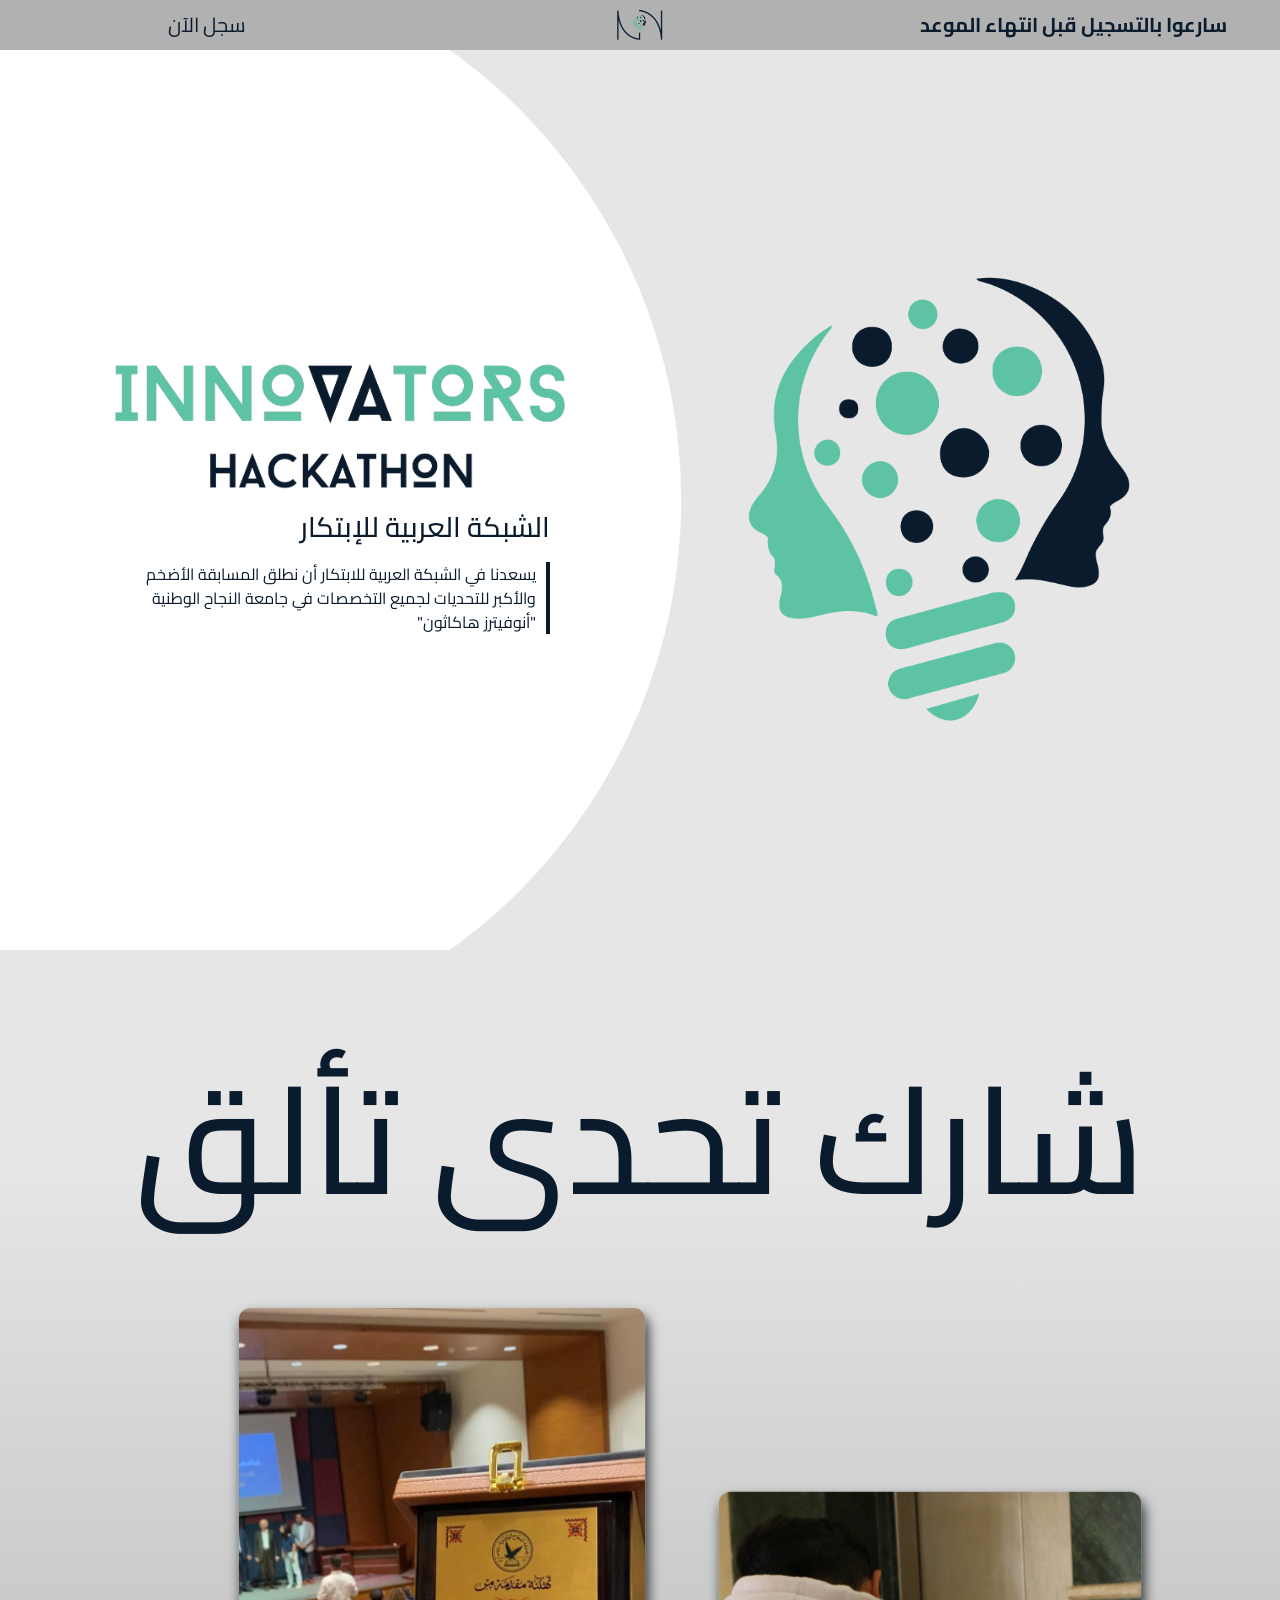
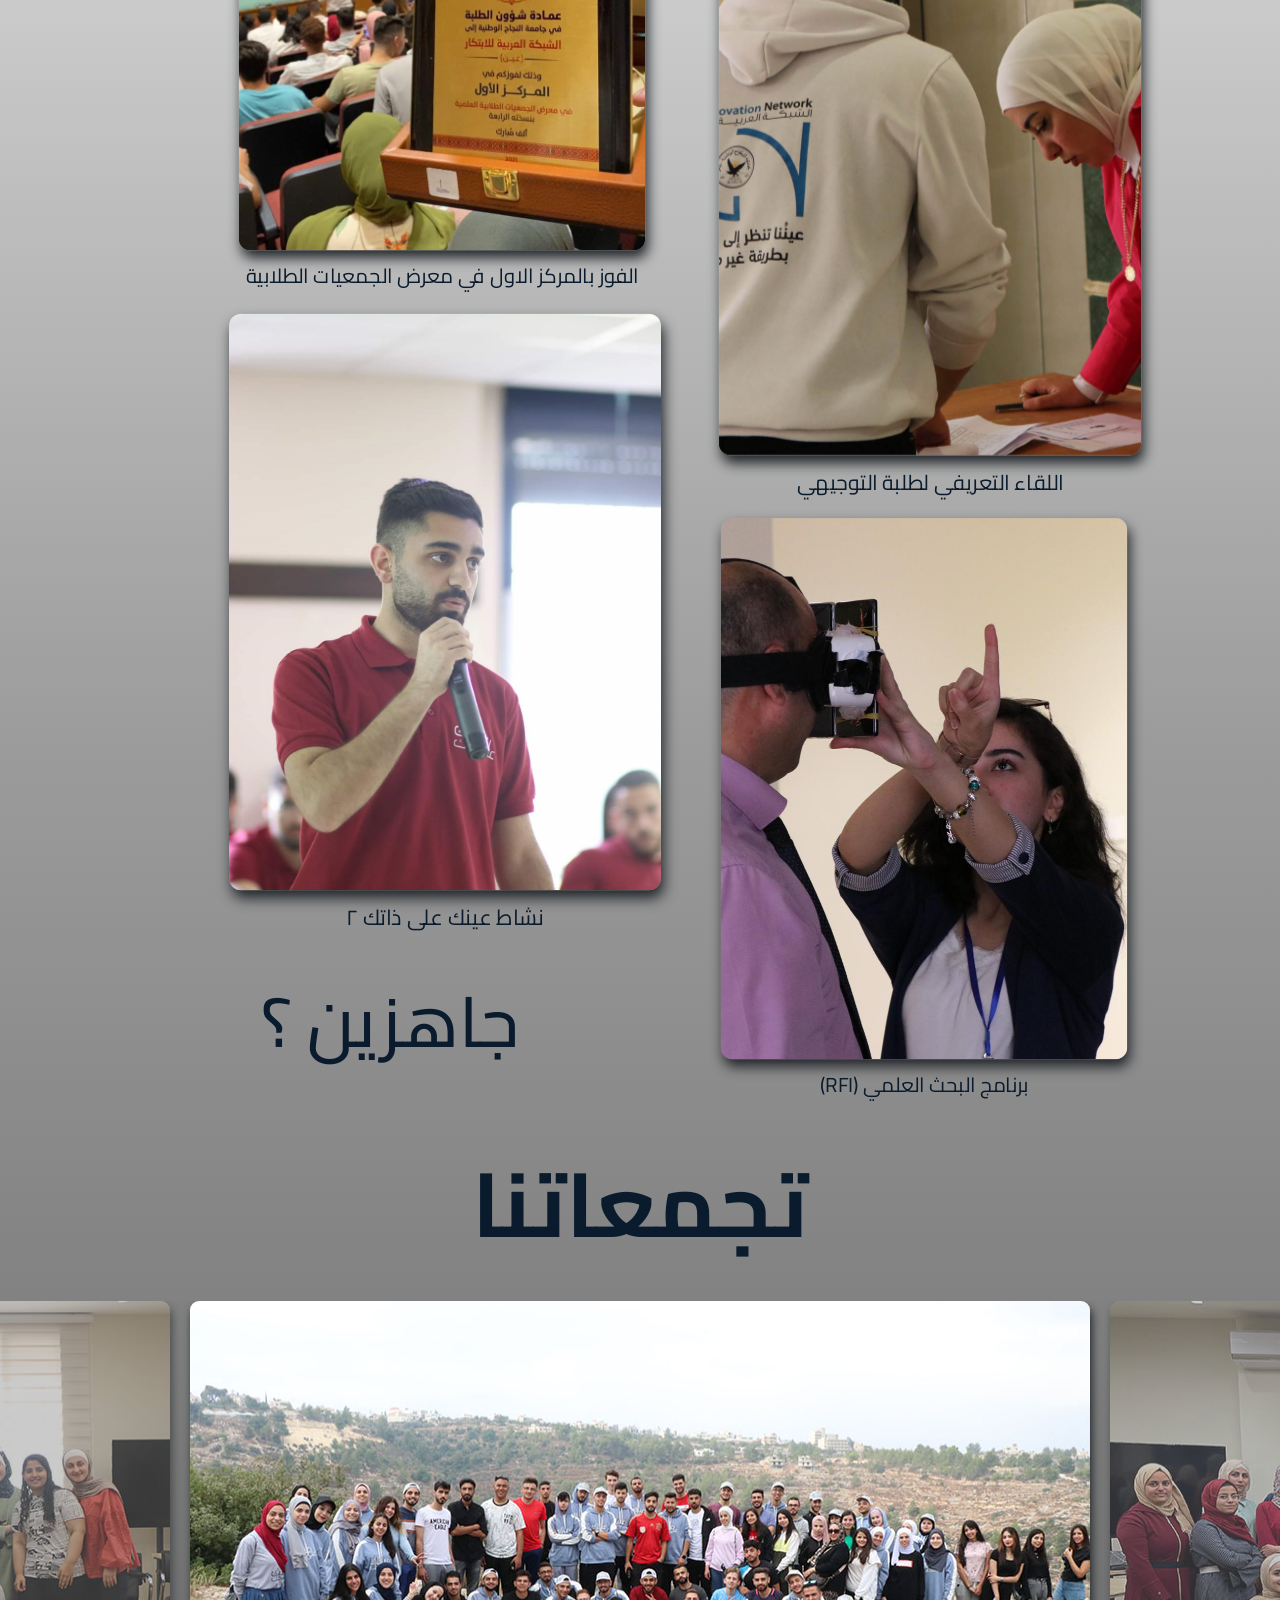
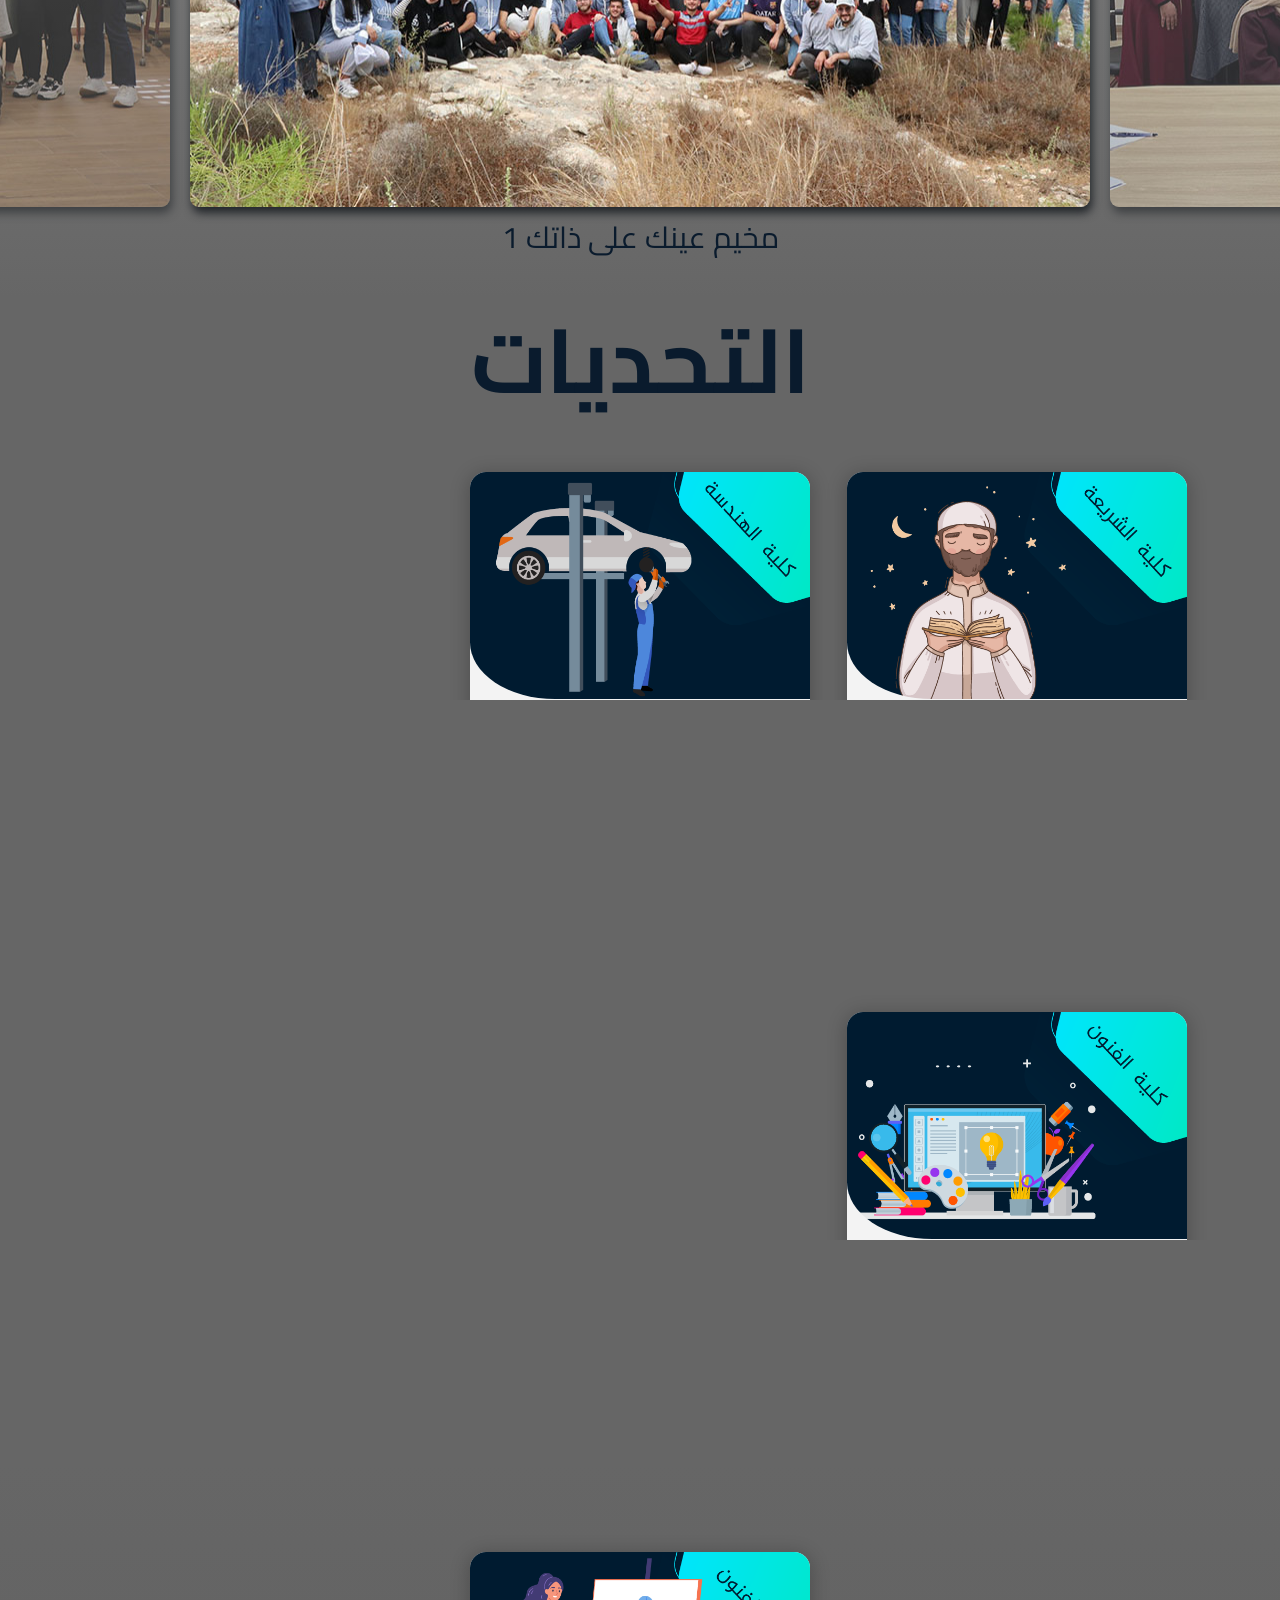
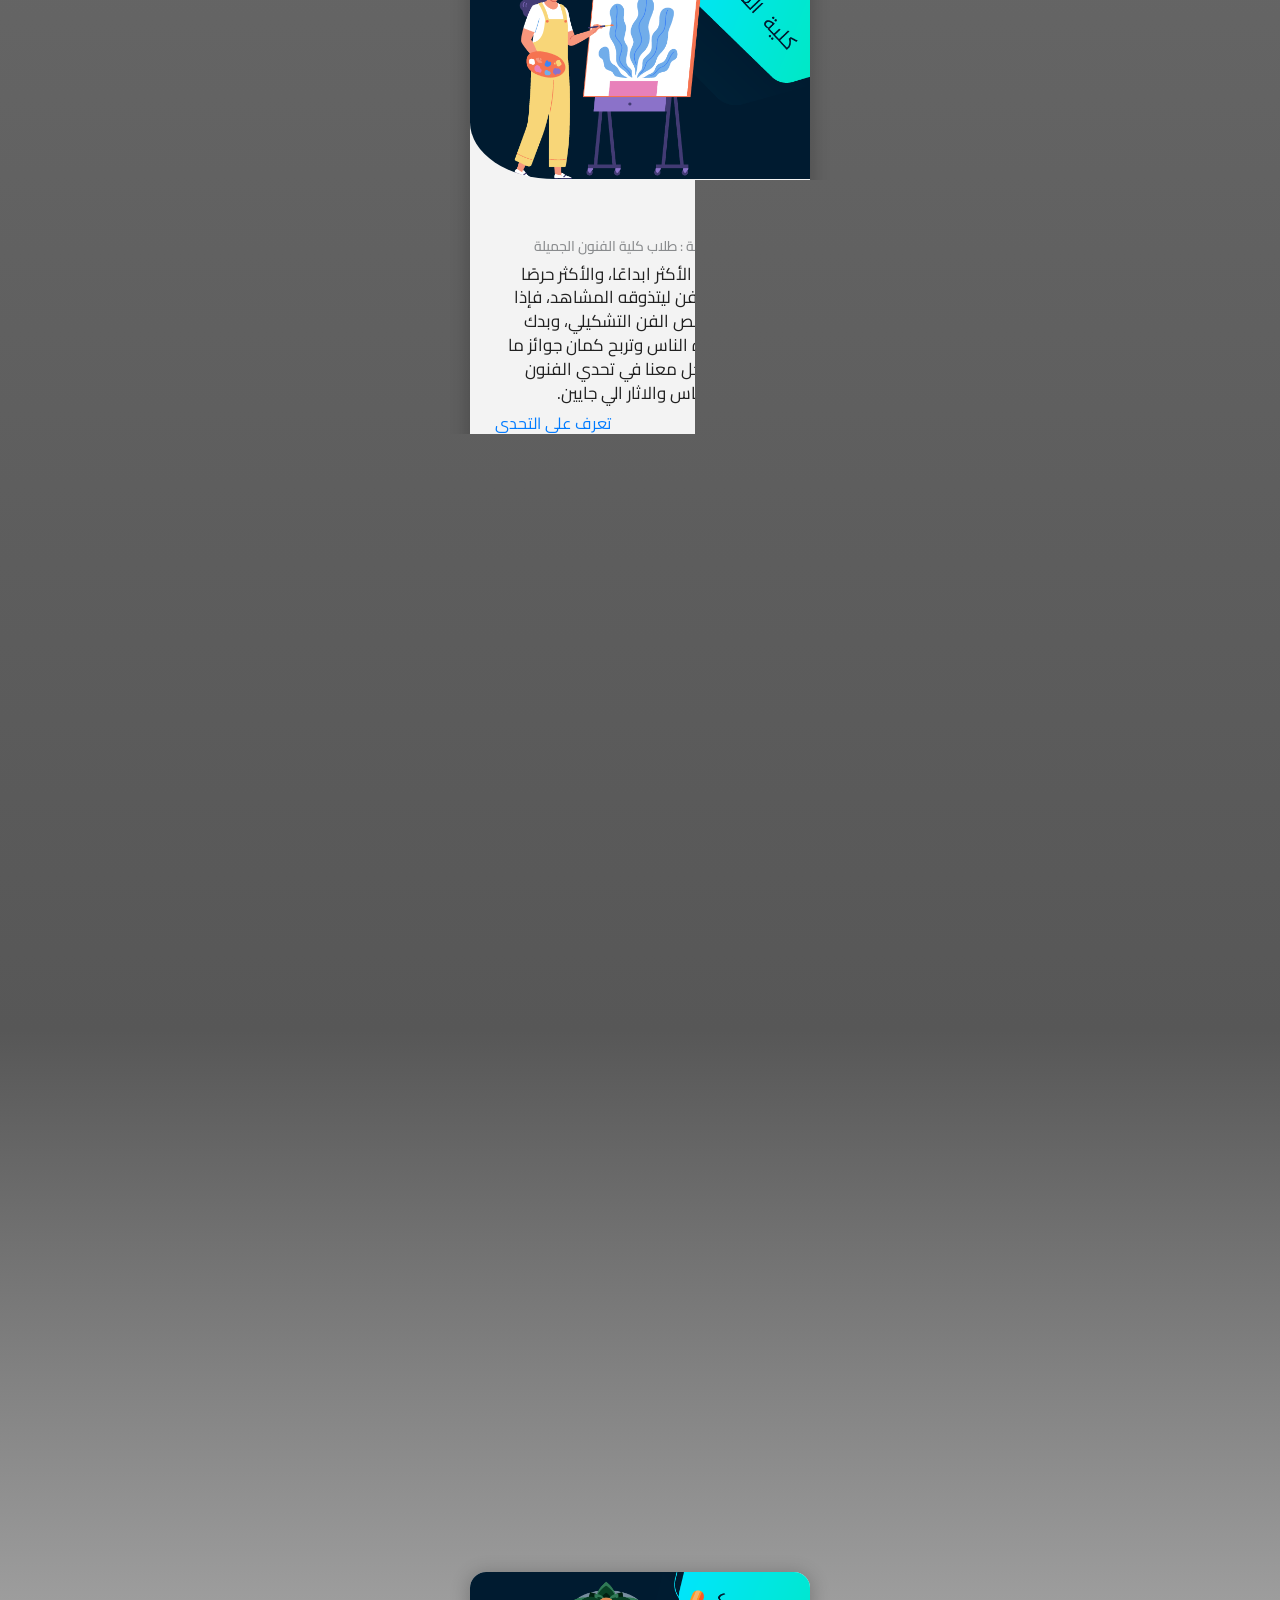
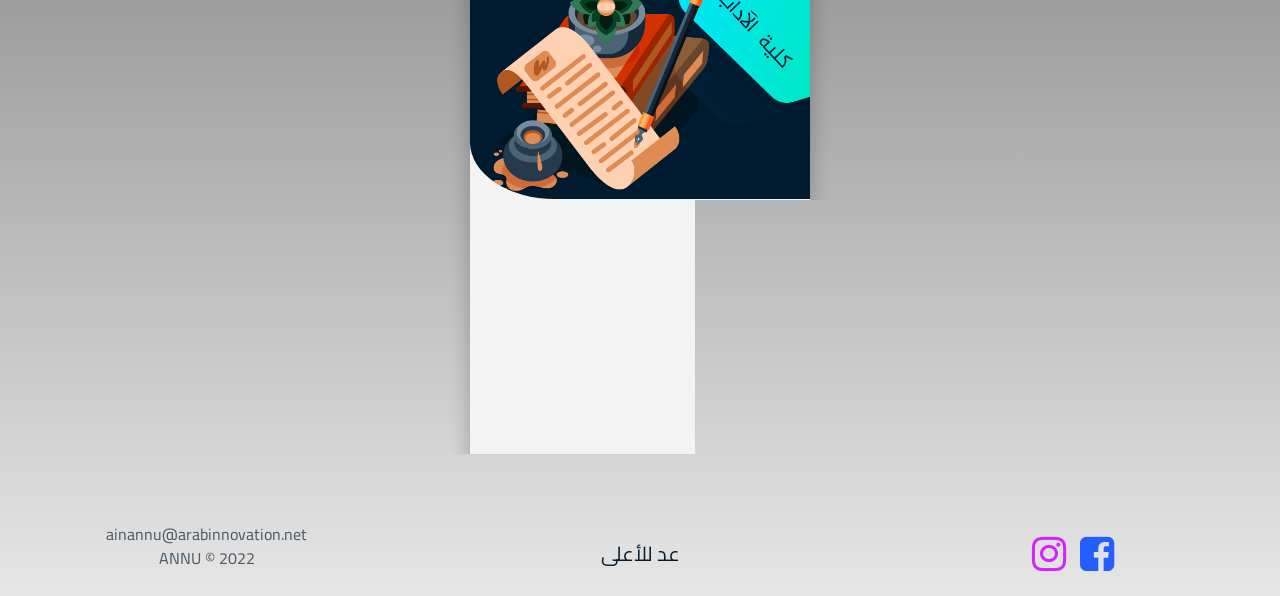
==== index.html @ 36ade1d0 "edit" ====
<!doctype html>
<html lang="en">

<head>
    <meta charset="utf-8">
    <meta name="viewport" content="width=device-width, initial-scale=1, shrink-to-fit=no">


    <link rel="icon" href="img/LOGOH.png">

    <title>Ain Innovators Hackathon</title>
    <link rel="shortcut icon" type="image/png" href="img/LOGOH.png" sizes="32x32">
    <link rel="icon" type="image/png" href="img/LOGOH.png" sizes="32x32">

    <!-- Bootstrap core CSS -->
    <link href="css/bootstrap.min.css" rel="stylesheet">
    <link href="css/bootstrap-rtl.css" rel="stylesheet">
    <link href="css/all.min.css" rel="stylesheet">
    <!-- Custom styles for this template -->
    <link href="album.css" rel="stylesheet">
    <link href="css/Animation.css" rel="stylesheet">
    <link href="css/Gallery.css" rel="stylesheet">
    <link href="css/Challenges.css" rel="stylesheet">
    <link href="css/logosection.css" rel="stylesheet">
    <link href="css/text.css" rel="stylesheet">
    <link rel="stylesheet" href="https://cdnjs.cloudflare.com/ajax/libs/font-awesome/4.7.0/css/font-awesome.min.css">
</head>


<body>




    <nav>

        <div class="register">
            <strong>سارعوا بالتسجيل
                قبل انتهاء الموعد<span id="demo"> </span></strong>
        </div>
        <div>
            <img src="img/AINLOGO.png" class="logo" alt="الشبكة العربية للابتكار"></img>
        </div>
        <div>
            <div href="" class="register" onclick="goDown()">سجل الآن</div>
        </div>


    </nav>

    <div class="body2">
        <div class="logoPannel">
            <div class="logo">
                <img class="logoImg Hcenter" src="img/LOGOH.png">
            </div>
            <div class="text Vcenter">
                <div>
                    <img class="text-center Hackathon" src="img/HName.png" alt="INNOVATORS HACKATHON"><img><br>
                    <div class="infoTextBox">
                        <h3 class="text-left" style="padding-bottom: 10px">الشبكة العربية للإبتكار</h3>

                        <p>يسعدنا في الشبكة العربية للابتكار أن نطلق المسابقة الأضخم والأكبر للتحديات لجميع التخصصات في
                            جامعة النجاح الوطنية "أنوفيترز هاكاثون"</p>
                    </div>
                </div>
            </div>
        </div>
    </div>

    <div class="text-center animationADD overFlow">
        <div class="getReadyBox">
            <h1 class="getReady">
                <span class="zeroOpacity">شارك </span>
                <span class="zeroOpacity">تحدى </span>
                <span class="zeroOpacity">تألق </span>
            </h1>
            <div class="mobileTextGrid">
                <div>
                    <div>
                        <h1 class="mobileTextSize rightWord">شارك</h1>
                    </div>
                    <div>
                        <h1 class="mobileTextSize leftWord">تحدى</h1>
                    </div>
                    <div>
                        <h1 class="mobileTextSize rightWord">تألق</h1>
                    </div>
                </div>
            </div>
        </div>
        <div class="imageShowContainer">
            <div class="imageShow">
                <div id="lastClone" class="imageBox">
                    <img src="img/New4.jpeg" class="slideImage">
                    <p class="underText">برنامج البحث العلمي (RFI)</p>
                </div>
                <div class="image1 imageBox">
                    <img src="img/New1.jpeg" class="slideImage">
                    <p class="underText">الفوز بالمركز الاول في معرض الجمعيات الطلابية </p>
                </div>
                <div class="image2 imageBox">
                    <img src="img/New2.JPG" class="slideImage">
                    <p class="underText">اللقاء التعريفي لطلبة التوجيهي</p>
                </div>
                <div class="image3 imageBox">
                    <img src="img/New3.jpeg" class="slideImage">
                    <p class="underText">نشاط عينك على ذاتك ٢</p>
                </div>
                <div class="image4 imageBox">
                    <img src="img/New4.jpeg" class="slideImage">
                    <p class="underText">برنامج البحث العلمي (RFI)</p>
                </div>
                <div id="firstClone" class="imageBox">
                    <img src="img/New1.jpeg" class="slideImage">
                    <p class="underText">الفوز بالمركز الاول في معرض الجمعيات الطلابية </p>
                </div>
                <div id="secondClone" class="imageBox">
                    <img src="img/New2.JPG" class="slideImage">
                    <p class="underText">اللقاء التعريفي لطلبة التوجيهي</p>
                </div>
            </div>
        </div>

        <div class="ready">
            <h2 class="readyARText">جاهزين ؟</h2>
        </div>
    </div>

    <div id="gathering" class="headerBox">
        <h2 class="headerText"><strong>تجمعاتنا</strong></h2>
    </div>

    <div class="overFlow" style="margin-bottom: 30px;">
        <div class="GalleryContainer">
            <div class="Gallery">
                <div id="GlastClone" class="GalleryBox">
                    <img src="img/Gallery/4.jpg" class="GslideImage">
                    <p class="GunderText">تعريف طلبة التوجيهي على التخصصات الهندسية/p>
                </div>
                <div class="Gimage1 GalleryBox">
                    <img src="img/Gallery/1.JPG" class="GslideImage">
                    <p class="GunderText">مخيم عينك على ذاتك 1 </p>
                </div>
                <div class="Gimage2 GalleryBox">
                    <img src="img/Gallery/2.jpg" class="GslideImage">
                    <p class="GunderText">من إحدى لقاءات برنامج عينك على ذاتك 2</p>
                </div>
                <div class="Gimage3 GalleryBox">
                    <img src="img/Gallery/3.jpg" class="GslideImage">
                    <p class="GunderText">إحياء يوم الأرض في الجلمة</p>
                </div>
                <div class="Gimage4 GalleryBox">
                    <img src="img/Gallery/4.jpg" class="GslideImage">
                    <p class="GunderText">تعريف طلبة التوجيهي على التخصصات الهندسية</p>
                </div>
                <div id="GfirstClone" class="GalleryBox">
                    <img src="img/Gallery/1.JPG" class="GslideImage">
                    <p class="GunderText">مخيم عينك على ذاتك 1 </p>
                </div>
                <div id="GsecondClone" class="GalleryBox">
                    <img src="img/Gallery/2.jpg" class="GslideImage">
                    <!-- <p class="GunderText">من احدى لقاءات برنامج عينك على ذاتك 2</p> -->
                </div>
            </div>
        </div>
    </div>

    <div id="challenges" class="headerBox">
        <h2 class="headerText"><strong>التحديات</strong></h2>
    </div>

    <div>
        <div class="">
            <div class="row text-align" style="text-align: center;">
                <!-- <h1 style="text-align: center; width:100%; padding-bottom: 15px ;">التحديات
                </h1> -->
            </div>

            <div class="myContainer">

                <!-- 1 challenge -->

                <div class="myCard">

                    <div class="cardInner">
                        <div class="cardFace cardFace--front">
                            <div>
                                <h2>...Coming Soon <br> قريبا...</h2>
                                <div id="challenge1Timer" class="countDownTimer"></div>
                            </div>
                        </div>
                        <div class="cardFace cardFace--back">
                            <div class="cardContent">
                                <div class="cardHeader">
                                    <img src="img/Challenges/religious.png" alt="" class="innerImage" />
                                    <!-- <h3></h3> -->
                                </div>
                                <div class="cardBody">
                                    <h3>السبيل إلى مكة</h3>
                                    <h5 class="targetedPeople">الفئة المستهدفة : طلبة كلية الشريعة.</h5>
                                    <p class="intro">التحدي عبارة عن قراءة كتاب معين نحدده ثم نقوم بمناقشته لكل طالب
                                        والفائز هو الذي يناقشه بالطريقة الامثل دون اخطاء في الشرح والاجوبة.</p>
                                    <!-- <button></button> -->
                                    <div class="reg">
                                        <a href="https://forms.gle/dv6aGKU6DihZzpWp7"> سجل الان</a>
                                        <a href="https://fb.watch/gvqRwclffo/" style="float: left;">تعرف على التحدي</a>
                                    </div>
                                </div>
                            </div>
                        </div>
                    </div>

                </div>

                <!-- 2 challenge -->

                <div class="myCard">
                    <div class="cardInner">
                        <div class="cardFace cardFace--front">
                            <div>
                                <h2>...Coming Soon <br> قريبا...</h2>
                                <div id="challenge2Timer" class="countDownTimer"></div>
                            </div>
                        </div>
                        <div class="cardFace cardFace--back">
                            <div class="cardContent">
                                <div class="cardHeader">
                                    <img src="img/Challenges/mechatronics.png" alt="" class="innerImage" />
                                    <!-- <h3></h3> -->
                                </div>
                                <div class="cardBody">
                                    <h3>T6H</h3>
                                    <h5 class="targetedPeople">الفئة المستهدفة : طلبة هندسة المكانيك،
                                        الميكاترونكس والكهرباء.</h5>
                                    <p class="intro">تتنافس الفرق المشاركة لحل اللغز المتكون من متاهة ( معدة مسبقا) من
                                        خلال تصميم روبوت قادر على حل اللغز ، الفريق الاسرع في حل اللغز هو الفائز طبعا.
                                    </p>
                                    <!-- <button></button> -->
                                    <div class="reg">
                                        <a
                                            href="https://docs.google.com/forms/u/1/d/e/1FAIpQLSey_koVsJCD0FwUJTTLyzdUg0djql9o4hag6l-vp--H-biYuA/viewform?vc=0&c=0&w=1&flr=0&usp=mail_form_link ">سجل
                                            الان</a>
                                        <a href="https://fb.watch/gvqYM7DgLQ/" style="float: left;">تعرف على التحدي</a>
                                    </div>
                                </div>
                            </div>
                        </div>
                    </div>
                </div>

                <!-- 3 challenge -->

                <div class="myCard">

                    <div class="cardInner">
                        <div class="cardFace cardFace--front">
                            <div>
                                <h2>...Coming Soon <br> قريبا...</h2>
                                <div id="challenge3Timer" class="countDownTimer"></div>
                            </div>
                        </div>
                        <div class="cardFace cardFace--back">
                            <div class="cardContent">
                                <div class="cardHeader">
                                    <img src="img/Challenges/Medicine.png" alt="" class="innerImage" />
                                </div>
                                <div class="cardBody">
                                    <h3>Escape the Medicine</h3>
                                    <h5 class="targetedPeople">الفئة المستهدفة : طلبة المجمع الطبي.</h5>
                                    <p class="intro">التخصصات الطبية مش بس دراسة، هي بالاساس تحدي فلهاد السبب اذا بتحب
                                        التحديات وشاطر بال Pubmed بننتظرك في Innovators Hackathon، الي راح يشمل كل
                                        تخصصات
                                        المجمع الطبي.
                                    </p>
                                    <div class="reg">
                                        <a href="https://forms.gle/zVFBg5Le5EppXvsA8"> سجل الان</a>
                                        <a href="https://fb.watch/gvIwwX5vZV/" style="float: left;">تعرف على التحدي</a>
                                    </div>
                                </div>
                            </div>
                        </div>
                    </div>

                </div>

                <!-- 4 challenge -->

                <div class="myCard">

                    <div class="cardInner">
                        <div class="cardFace cardFace--front">
                            <div>
                                <h2>...Coming Soon <br> قريبا...</h2>
                                <div id="challenge4Timer" class="countDownTimer"></div>
                            </div>
                        </div>
                        <div class="cardFace cardFace--back">
                            <div class="cardContent">
                                <div class="cardHeader">
                                    <img src="img/Challenges/Graphic.png" alt="" class="innerImage" />
                                </div>
                                <div class="cardBody">
                                    <h3>Br&me</h3>
                                    <h5 class="targetedPeople">الفئة المستهدفة : طلبة الجرافيك ديزاين.</h5>
                                    <p class="intro">انت طالب چرافيك ديزاين وحابب تتحدى حالك؟
                                        شاركنا في تحدي Br&me, لتختبر قدراتك في جو مليان طاقة وحماس لمدة ١٨ ساعة.
                                        منستناكم تكونوا موجودين وتفوزوا بالجوائز.</p>
                                    <div class="reg">
                                        <a href="https://forms.gle/HDPCpx3pgQoqwHWs8"> سجل الان</a>
                                        <a href="https://fb.watch/gx6p_XJsru/" style="float: left;">تعرف على التحدي</a>
                                    </div>
                                </div>
                            </div>
                        </div>
                    </div>

                </div>

                <!-- 5 challenge -->

                <div class="myCard">

                    <div class="cardInner">
                        <div class="cardFace cardFace--front">
                            <div>
                                <h2>...Coming Soon <br> قريبا...</h2>
                                <div id="challenge5Timer" class="countDownTimer"></div>
                            </div>
                        </div>
                        <div class="cardFace cardFace--back">
                            <div class="cardContent">
                                <div class="cardHeader">
                                    <img src="img/Challenges/optic.png" alt="" class="innerImage" />
                                </div>
                                <div class="cardBody">
                                    <h3>Now you see me</h3>
                                    <h5 class="targetedPeople">الفئة المستهدفة : طلاب كلية البصريات.</h5>
                                    <p class="intro">الاشي المميز بتحدي البصريات انو هو عبارة عن تحدي واقعي لناس حوالينا
                                        بعانوا يومياً بحياتهم و اغلبنا مش منتبه عليهم، تعالو و تنافسوا لتكونوا جزء
                                        بتغيير حياة هدول الناس و اكيد حتكسبو جوائز قيمة.</p>
                                    <div class="reg">
                                        <a href="https://forms.gle/zRqJETXJsPj9W96U6"> سجل الان</a>
                                        <a href="https://fb.watch/gynrFkye6C/" style="float: left;">تعرف على التحدي</a>
                                    </div>
                                </div>
                            </div>
                        </div>
                    </div>

                </div>

                <!-- 6 challenge -->

                <div class="myCard">

                    <div class="cardInner">
                        <div class="cardFace cardFace--front">
                            <div>
                                <h2>...Coming Soon <br> قريبا...</h2>
                                <div id="challenge6Timer" class="countDownTimer"></div>
                            </div>
                        </div>
                        <div class="cardFace cardFace--back">
                            <div class="cardContent">
                                <div class="cardHeader">
                                    <img src="img/Challenges/Relations.png" alt="" class="innerImage" />
                                </div>
                                <div class="cardBody">
                                    <h3>Already creative - RFI2</h3>
                                    <h5 class="targetedPeople" style="font-size: 14px;">الفئة المستهدفة : طلاب تخصص
                                        العلاقات العامة.</h5>
                                    <p class="" style="font-size: 15px;">بس ٣ أدوات(بالقلم، بالورق، وبالعقل) بتقدر تكون
                                        مستشار، ما في اشي مستحيل! تحدينا Already Creative للعلاقات العامة صار وقت توصل
                                        لأعظم الأفكار ونحولك اياها لنتائج، رح نتبنى فكرتك ببرنامج RFI2 اللي رح تطبقه
                                        جمعية عين قريبًا، والعديد من الجوائز الأخرى، سجلوا معنا لتربحوا.</p>
                                    <div class="reg">
                                        <a href="https://forms.gle/CxQgMs6DjWwJjivA8"> سجل الان</a>
                                        <a href="https://fb.watch/gAT_9yEf6H/" style="float: left;">تعرف على التحدي</a>
                                    </div>
                                </div>
                            </div>
                        </div>
                    </div>

                </div>

                <!-- 7 challenge -->

                <div class="myCard">

                    <div class="cardInner">
                        <div class="cardFace cardFace--front">
                            <div>
                                <h2>...Coming Soon <br> قريبا...</h2>
                                <div id="challenge7Timer" class="countDownTimer"></div>
                            </div>
                        </div>
                        <div class="cardFace cardFace--back">
                            <div class="cardContent">
                                <div class="cardHeader">
                                    <img src="img/Challenges/industrial.png" alt="" class="innerImage" />
                                </div>
                                <div class="cardBody">
                                    <h3>Future predictors</h3>
                                    <h5 class="targetedPeople">الفئة المستهدفة : طلاب الهندسة الصناعية.</h5>
                                    <p class="intro">إذا أنت فلتة زمانك ومخك نظيف وكريتڤ، وعندك مهارات في البحث،
                                        والتعامل مع الايكسل لعبتك، تحدي الهندسة الصناعية معمول الك، ما عليك عير تسجل
                                        معنا وتكون بطل الميدان.</p>
                                    <div class="reg">
                                        <a href="https://forms.gle/76psMveXUNsEhfMo8"> سجل الان</a>
                                        <a href="https://fb.watch/gAZT5R78ET/" style="float: left;">تعرف على التحدي</a>
                                    </div>
                                </div>
                            </div>
                        </div>
                    </div>

                </div>

                <!-- 8 challenge -->

                <div class="myCard">

                    <div class="cardInner">
                        <div class="cardFace cardFace--front">
                            <div>
                                <h2>...Coming Soon <br> قريبا...</h2>
                                <div id="challenge8Timer" class="countDownTimer"></div>
                            </div>
                        </div>
                        <div class="cardFace cardFace--back">
                            <div class="cardContent">
                                <div class="cardHeader">
                                    <img src="img/Challenges/drawing.png" alt="" class="innerImage" />
                                </div>
                                <div class="cardBody">
                                    <h3>Just Art</h3>
                                    <h5 class="targetedPeople">الفئة المستهدفة : طلاب كلية الفنون الجميلة</h5>
                                    <p class="intro">لأنكم الطلاب الأكثر ابداعًا، والأكثر حرصًا على إيصال الفن ليتذوقه
                                        المشاهد، فإذا كنت من تخصص الفن التشكيلي، وبدك فنك يشوفوه الناس وتربح كمان جوائز
                                        ما عليك غير تسجل معنا في تحدي الفنون وتستعد للحماس والاثار الي جايين.</p>
                                    <div class="reg">
                                        <a href="https://forms.gle/vQrvMisGPK7e5i319"> سجل الان</a>
                                        <a href="https://fb.watch/gCnjmqqW-G/" style="float: left;">تعرف على التحدي</a>
                                    </div>
                                </div>
                            </div>
                        </div>
                    </div>

                </div>

                <!-- 9 challenge -->

                <div class="myCard">

                    <div class="cardInner">
                        <div class="cardFace cardFace--front">
                            <div>
                                <h2>...Coming Soon <br> قريبا...</h2>
                                <div id="challenge9Timer" class="countDownTimer"></div>
                            </div>
                        </div>
                        <div class="cardFace cardFace--back">
                            <div class="cardContent">
                                <div class="cardHeader">
                                    <img src="img/Challenges/Media.png" alt="" class="innerImage" />
                                </div>
                                <div class="cardBody">
                                    <h3>شيرين ابو عاقلة</h3>
                                    <h5 class="targetedPeople">الفئة المستهدفة : طلاب الإذاعة والتلفزيون والصحافة(سنة
                                        ثانية وما فوق)</h5>
                                    <p class="intro" style="font-size: 15px;">إذا كان قلمك حرّ وعمره ما كتب إلا عشان
                                        ينقل الحقيقة وكلمتك لازم تكون مسموعة، وصورتك مألوفة وقريبة من القلب، معناته إنت
                                        الشخص المناسب لتكون معنا في تحدي شيرين أبو عاقلة، سجل الأن وجهز حالك
                                        لتكون بطل الميدان.</p>
                                    <div class="reg">
                                        <a href="https://forms.gle/tHJpeTQU4z5wQqLU9"> سجل الان</a>
                                        <a href="https://fb.watch/gDHm8girBX/" style="float: left;">تعرف على التحدي</a>
                                    </div>
                                </div>
                            </div>
                        </div>
                    </div>

                </div>

                <!-- 10 challenge -->

                <div class="myCard">

                    <div class="cardInner">
                        <div class="cardFace cardFace--front">
                            <div>
                                <h2>...Coming Soon <br> قريبا...</h2>
                                <div id="challenge10Timer" class="countDownTimer"></div>
                            </div>
                        </div>
                        <div class="cardFace cardFace--back">
                            <div class="cardContent">
                                <div class="cardHeader">
                                    <img src="img/Challenges/Poetry.png" alt="" class="innerImage" />
                                </div>
                                <div class="cardBody">
                                    <h3>صهيل القوافي</h3>
                                    <h5 class="targetedPeople">الفئة المستهدفة : الطلاب الشعراء من كل الكليات.
                                    </h5>
                                    <p class="intro">إذا أنت شخص تجرّع الشعر وبحوره منذ نعومة أظافره، وتكتب شعرًا
                                        عموديًّا يجعل من حولك يعجزوا عن التصديق، حتى أنهم صاروا ينادوك بمتنبي زمانك؟
                                        إذًا تحدي الشعر لك وبين يديك، سجل الآن ولا تفوت هذه الفرصة.</p>
                                    <div class="reg">
                                        <a href="https://forms.gle/QmPyd22RpLhv353L6"> سجل الان</a>
                                        <!-- <a href="" style="float: left;">تعرف على التحدي</a> -->
                                    </div>
                                </div>
                            </div>
                        </div>
                    </div>

                </div>

                <!-- 11 challenge -->

                <div class="myCard">

                    <div class="cardInner">
                        <div class="cardFace cardFace--front">
                            <div>
                                <h2>...Coming Soon <br> قريبا...</h2>
                                <div id="challenge11Timer" class="countDownTimer"></div>
                            </div>
                        </div>
                        <div class="cardFace cardFace--back">
                            <div class="cardContent">
                                <div class="cardHeader">
                                    <img src="img/Challenges/Poetry.png" alt="" class="innerImage" />
                                </div>
                                <div class="cardBody">
                                    <h3></h3>
                                    <h5 class="targetedPeople"></h5>
                                    <p class="intro"></p>
                                    <a href=""> سجل الان</a>
                                </div>
                            </div>
                        </div>
                    </div>

                </div>

                <!-- 12 challenge -->

                <div class="myCard">

                    <div class="cardInner">
                        <div class="cardFace cardFace--front">
                            <div>
                                <h2>...Coming Soon <br> قريبا...</h2>
                                <div id="challenge12Timer" class="countDownTimer"></div>
                            </div>
                        </div>
                        <div class="cardFace cardFace--back">
                            <div class="cardContent">
                                <div class="cardHeader">
                                    <img src="img/Challenges/Poetry.png" alt="" class="innerImage" />
                                </div>
                                <div class="cardBody">
                                    <h3></h3>
                                    <h5 class="targetedPeople"></h5>
                                    <p class="intro"></p>
                                    <a href=""> سجل الان</a>
                                </div>
                            </div>
                        </div>
                    </div>

                </div>

                <!-- 13 challenge -->

                <div class="myCard">

                    <div class="cardInner">
                        <div class="cardFace cardFace--front">
                            <div>
                                <h2>...Coming Soon <br> قريبا...</h2>
                                <div id="challenge13Timer" class="countDownTimer"></div>
                            </div>
                        </div>
                        <div class="cardFace cardFace--back">
                            <div class="cardContent">
                                <div class="cardHeader">
                                    <img src="img/Challenges/Poetry.png" alt="" class="innerImage" />
                                </div>
                                <div class="cardBody">
                                    <h3></h3>
                                    <h5 class="targetedPeople"></h5>
                                    <p class="intro"></p>
                                    <a href=""> سجل الان</a>
                                </div>
                            </div>
                        </div>
                    </div>

                </div>

                <!-- 14 challenge -->

                <div class="myCard">
                    <div class="cardInner">
                        <div class="cardFace cardFace--front">
                            <div>
                                <h2>...Coming Soon <br> قريبا...</h2>
                                <div id="challenge14Timer" class="countDownTimer"></div>
                            </div>
                        </div>
                        <div class="cardFace cardFace--back">
                            <div class="cardContent">
                                <div class="cardHeader">
                                    <img src="img/Challenges/Computer.jpg" alt="" class="innerImage" />
                                </div>
                                <div class="cardBody">
                                    <h3>Jaddin</h3>
                                    <h5 class="targetedPeople">الفئة المستهدفة : طلاب تخصص هندسة الحاسوب.</h5>
                                    <p class="intro" style="font-size: 16px;">مش اشي جديد انه قسم هندسة الحاسوب دائماً
                                        مميز … فـتحدينا أكيد هيكون هيك ، اذا عندك اساسيات البرمجة ، قادر على الكتابة بـ
                                        لغة الجافا وغير هيك عندك المقدرة على التعلّم والتطبيق الفوري، استخدم قدراتك
                                        واربح تحدينا لانك وصلت للتحدي الصح!</p>
                                    <div class="reg">
                                        <a href="https://forms.gle/EApUHDNTVJRVWiRJ7"> سجل الان</a>
                                        <!-- <a href="https://fb.watch/gx6p_XJsru/" style="float: left;">تعرف على التحدي</a> -->
                                    </div>
                                </div>
                            </div>
                        </div>
                    </div>
                </div>

                <!-- 15 challenge -->

                <div class="myCard">

                    <div class="cardInner">
                        <div class="cardFace cardFace--front">
                            <div>
                                <h2>...Coming Soon <br> قريبا...</h2>
                                <div id="challenge15Timer" class="countDownTimer"></div>
                            </div>
                        </div>
                        <div class="cardFace cardFace--back">
                            <div class="cardContent">
                                <div class="cardHeader">
                                    <img src="img/Challenges/Translation.jpg" alt="" class="innerImage" />
                                </div>
                                <div class="cardBody">
                                    <h3>Logophiles</h3>
                                    <h5 class="targetedPeople"></h5>
                                    <p class="intro">يستهدف تحدي طلاب قسم اللغة الإنجليرية وآدابهاممكن يمتلكون معرفة
                                        وإتقان مهارات الترجمة، بحيث يشترط أن يكون الطالب المشارك قد أنهى سنته الدراسية
                                        الثانية في قسم اللغة الإنجليزية.</p>
                                    <a href=""> سجل الان</a>
                                </div>
                            </div>
                        </div>
                    </div>

                </div>

                <!-- 16 challenge -->

                <div class="myCard lastChallenge">

                    <div class="cardInner">
                        <div class="cardFace cardFace--front">
                            <div>
                                <h2>...Coming Soon <br> قريبا...</h2>
                                <div id="challenge16Timer" class="countDownTimer"></div>
                            </div>
                        </div>
                        <div class="cardFace cardFace--back">
                            <div class="cardContent">
                                <div class="cardHeader">
                                    <img src="img/Challenges/Poetry.png" alt="" class="innerImage" />
                                </div>
                                <div class="cardBody">
                                    <h3></h3>
                                    <h5 class="targetedPeople"></h5>
                                    <p class="intro"></p>
                                    <a href=""> سجل الان</a>
                                </div>
                            </div>
                        </div>
                    </div>

                </div>
            </div>
        </div>
    </div>





    <div class="hidden">
        <div class="headerBox supportersBox">
            <h2 class="headerText"><strong>- الداعمين -</strong></h2>
        </div>

        <div class="container overFlow margin-770" style=" padding-top:3%;">

            <h1 class="font-weight-light text-center text-lg-left mt-4 mb-0"> </h1>



            <div class="row text-center text-lg-left" style="color: white; margin: 0;">

                <div class="col-lg-2 col-md-3 col-3 paddingD">
                    <div class="d-block mb-4 h-100">
                        <img class="img-fluid img-thumbnail" src="img/4.png" alt="">
                    </div>
                </div>
                <div class="col-lg-2 col-md-3 col-3 paddingD">
                    <div class="d-block mb-4 h-100">
                        <img class="img-fluid img-thumbnail" src="img/3.png" alt="">
                    </div>
                </div>
                <div class="col-lg-2 col-md-3 col-3 paddingD">
                    <div class="d-block mb-4 h-100">
                        <img class="img-fluid img-thumbnail" src="img/2.png" alt="">
                    </div>
                </div>


                <div class="col-lg-2 col-md-3 col-3 paddingD">
                    <div class="d-block mb-4 h-100">
                        <img class="img-fluid img-thumbnail" src="img/5.png" alt="">
                    </div>
                </div>


            </div>

        </div>

        <!-- suport -->
        <!-- supporter -->
        <div class="container overFlow margin-770" style=" padding-top:3%;">

            <h1 class="font-weight-light text-center text-lg-left mt-4 mb-0">بالشراكة مع:</h1>

            <hr class="mt-2 mb-5">

            <div class="row text-center text-lg-left" style="margin: 0;">

                <div class="col-lg-2 col-md-3 col-3 paddingD">
                    <div class="d-block mb-4 h-100">
                        <img class="img-fluid img-thumbnail" src="img/6.png" alt="">
                    </div>
                </div>
                <div class="col-lg-2 col-md-3 col-3 paddingD">
                    <div class="d-block mb-4 h-100">
                        <img class="img-fluid img-thumbnail" src="img/7.png" alt="">
                    </div>
                </div>
                <div class="col-lg-2 col-md-3 col-3 paddingD">
                    <div class="d-block mb-4 h-100">
                        <img class="img-fluid img-thumbnail" src="img/8.png" alt="">
                    </div>
                </div>
                <div class="col-lg-2 col-md-3 col-3 paddingD">
                    <div class="d-block mb-4 h-100">
                        <img class="img-fluid img-thumbnail" src="img/9.png" alt="">
                    </div>
                </div>
                <div class="col-lg-2 col-md-3 col-3 paddingD">
                    <div class="d-block mb-4 h-100">
                        <img class="img-fluid img-thumbnail" src="img/10.png" alt="">
                    </div>
                </div>
                <div class="col-lg-2 col-md-3 col-3 paddingD">
                    <div class="d-block mb-4 h-100">
                        <img class="img-fluid img-thumbnail" src="img/11.png" alt="">
                    </div>
                </div>

            </div>

        </div>
    </div>
    <!-- suport -->
    <footer class="text-muted marginT">
        <div class="socials">
            <a href="https://www.facebook.com/ainannu.net" target="_blanck"> <i class="fa fa-facebook-square"
                    Style="color:rgb(36, 94, 253); font-size: 40px;margin: 5px"> </i>

            </a>
            <a href="https://www.instagram.com/annuain/" target="_blanck">
                <i class="fa fa-instagram" Style="color:rgb(210, 36, 253); font-size: 40px ; margin: 5px"></i>
            </a>
        </div>

        <div class="goUp register" onclick="goTop()">
            عد للأعلى
        </div>

        <div class="CR">
            <p>ainannu@arabinnovation.net<br>
                ANNU &copy; 2022
            </p>
        </div>
    </footer>

    <script src=" https://code.jquery.com/jquery-3.2.1.slim.min.js "
        integrity=" sha384-KJ3o2DKtIkvYIK3UENzmM7KCkRr/rE9/Qpg6aAZGJwFDMVNA/GpGFF93hXpG5KkN "
        crossorigin=" anonymous "></script>
    <script>
        window.jQuery || document.write('<script src=" ../../assets/js/vendor/jquery-slim.min.js "><\/script>')
    </script>
    <script src=" js/vendor/popper.min.js "></script>
    <script src=" js/bootstrap.min.js "></script>
    <script src=" js/vendor/holder.min.js "></script>
    <script src="js/Animation.js"></script>
</body>

</html>
---- album.css ----
@import url("https://fonts.googleapis.com/css?family=Cairo&display=swap");
* {
  font-family: "Cairo", sans-serif;
}

/* :root {
  --jumbotron-padding-y: 3rem;
} */

/* .jumbotron {
  padding-top: var(--jumbotron-padding-y);
  padding-bottom: var(--jumbotron-padding-y);
  margin-bottom: 0;
  background-color: #fff;
}

@media (min-width: 768px) {
  .jumbotron {
    padding-top: calc(var(--jumbotron-padding-y) * 2);
    padding-bottom: calc(var(--jumbotron-padding-y) * 2);
  }
}

.jumbotron p:last-child {
  margin-bottom: 0;
}

.jumbotron-heading {
  font-weight: 300;
}

.jumbotron .container {
  max-width: 40rem;
}

footer {
  padding-top: 3rem;
  padding-bottom: 3rem;
  text-align: center;
}

footer p {
  margin-bottom: 0.25rem;
  padding-top: 5px;
}

.box-shadow {
  box-shadow: 0 0.25rem 0.75rem rgba(0, 0, 0, 0.05);
}
.navbar-brand-centered {
  position: absolute;
  left: 50%;
  display: block;
  width: 160px;
  text-align: center;
  background-color: #eee;
}
.navbar > .container .navbar-brand-centered,
.navbar > .container-fluid .navbar-brand-centered {
  margin-left: -80px;
} */
---- css/Animation.css ----
:root {
    --Bprimary: gray;
    --Bmid:gray;
    --Bsecondary: #C6C013;
    --Bdark: gray;
    --BlightDark:#808080;
    --Blight: #EF8A17;

    --Hprimary: #0A1B2D;
    --Hsecondary: #5EC3A5;
    --standerd: #e6e6e6;
    --third: #9c9c9c;
    --forth: #666666;
    --fifth: #575757;

}

body{
    background-image: linear-gradient(var(--standerd),var(--standerd),var(--third),var(--forth),var(--forth),var(--fifth), var(--standerd));
    user-select: none; 
}

.overFlow{
    overflow: hidden;
}

.mobileTextGrid{
    display: none;
}

.getReadyBox{
    margin-top: 100px;
    margin-bottom: 50px;
}

.getReady{
    font-size: 150px;
    margin-top: 30px;
    color: var(--Hprimary);
}

.zeroOpacity{
    opacity: 0;
}

.underText{
    z-index: 0;
    color: var(--Hprimary);
    opacity: 0;
    margin-top: 8px;
    transition-property: opacity;
    transition-duration: 0.5s;
    transition-timing-function: ease-in-out;
}


.slideImage{
    width: 320px;
    height: inherit;
    border-radius: 9px;
    box-shadow: 2px 6px 10px;
}

.imageBox{
    width: 400px;
}

.image1{
    position: relative;
    z-index: 2;
}

.image2{
    position: relative;
    z-index: 5;
    transform: matrix(1, 0, 0, 1, 50, -390);
}

.image3{
    position: relative;
    z-index: 6;
    transform: matrix(1, 0, 0, 1, -50, -740);
}

.image4{
    position: relative; 
    z-index: 4;
    transform: matrix(1, 0, 0, 1, -100, -1280);
}

#firstClone{
    display: none;
}

#lastClone{
    display: none;
}

#secondClone{
    display: none;
}

.hidden{
    display: none;
}

.imageShow{
    width: 0px;
    height: 1500px;
    transform: matrix(1, 0, 0, 1, -350, 0);
}

.ready{
    width: 500px;
    transform: matrix(1, 0, 0, 1, -550, -200);
}

.readyARText{
    opacity: 0;
    color: var(--Hprimary);
    font-size: 70px;
}


.animationADD{
    margin-left: auto;
    margin-right: auto;
    width: 1100px;
    height: 1800px;  
}

.fadeout{
    animation-name: fade;
    animation-duration: 1s;
    animation-timing-function: ease-in;
    animation-fill-mode: forwards; 
    animation-delay: 3s;
}

.changeOpacityNormal{
    animation-name: changeOpacity;
    animation-duration: 1s;
    animation-timing-function: ease-in;
    animation-fill-mode: forwards; 
}

.changeOpacityFast{
    animation-name: changeOpacity;
    animation-duration: 1s;
    animation-timing-function: ease-in;
    animation-fill-mode: forwards; 
    animation-delay: 0.5s;
}

.changeOpacitySlow{
    animation-name: changeOpacity;
    animation-duration: 1s;
    animation-timing-function: ease-in;
    animation-fill-mode: forwards; 
    animation-delay: 1s;
}

@keyframes changeOpacity {
    0%{
        opacity: 0;
    }
    100%{
        opacity: 1;
    }
}

@keyframes fade {
    0%{
        opacity: 1;
    }
    100%{
        opacity: 0;
    }
}



@media only screen and (max-width: 1200px) and (min-width : 770px) {
    .getReady{
        font-size: 90px;
    }

    .animationADD{
        margin-left: auto;
        margin-right: auto;
        width: 700px;
        height: 1350px;
    }

    .imageShow{
        /* height: 1500px; */
        transform: matrix(1, 0, 0, 1, -180, -10);
        transition: transform 0.4s ease-in-out;
    }
    
    .ready{
        width: 300px;
        transform: matrix(1, 0, 0, 1, -350, -550);
    }

    .readyARText{
        opacity: 0;
        color: var(--Hprimary);
        font-size: 50px;
    }
    
    .slideImage{
        width: 250px;
        height: inherit;
        border-radius: 9px;
    }
    
    .imageBox{
        width: 300px;
    }

    .image2{
        transform: matrix(1, 0, 0, 1, 50, -320);
    }
    
    .image3{
        transform: matrix(1, 0, 0, 1, -50, -600);
    }
    
    .image4{
        transform: matrix(1, 0, 0, 1, -100, -1020);
    }

}

@media only screen and (max-width: 770px){

    .container{
        margin: 0;
        width: 100%;
        max-width: fit-content;
        overflow: hidden;
    }

    .mobileTextGrid{
        margin: auto;
        display: flex;
        width: 360px;
        /* justify-content: center; */
        /* align-items: center; */
    }

    .rightWord{
        margin-left: 152px;
        float: right;
    }

    .leftWord{
        margin-right: 152px;
        float: left;
        }

    .getReady{
        display: none;
    }

    .getReadyBox{
        height: 400px;
        margin-top: 30px;
        margin-bottom: 10px;
    }

    .mobileTextSize{
        font-size: 90px;
        color: var(--Hprimary);
        opacity: 0;
    }

    .animationADD{
        margin-left: auto;   
        margin-right: auto;
        width: 100%;
        height: fit-content;
        overflow: hidden;
    }

    .imageShowContainer{
        width: 100%;
        margin: auto;
        transition: transform 0.4s ease-in-out;
        /* transform: matrix(1, 0, 0, 1, 265, 0); */
        /* overflow: hidden; */
    }

    .imageShow{
        width: 100%;
        height: inherit;
        display: flex;
        transform: matrix(1, 0, 0, 1, 0, 0);
    }


    
    .ready{
        width: 300px;
        transform: matrix(1, 0, 0, 1,0, 0);
        display: none;
    }

    .readyARText{
        opacity: 0;
        color: var(--Hprimary);
        font-size: 50px;
    }
    
    .slideImage{
        width: 320px;
        height: inherit;
        border-radius: 9px;
    }
    
    .imageBox{
        width: fit-content;
        margin-left: 10px;
        margin-right: 10px;
        transition-property: opacity;
        transition-duration: 1s;
        transition-timing-function: ease-in-out;
    }


    #firstClone{
        display: block;
    }

    #lastClone{
        display: block;
    }

    #secondClone{
        display: block;
    }

    .image2{
        transform: matrix(1, 0, 0, 1, 0, 0);
    }
    
    .image3{
        transform: matrix(1, 0, 0, 1, 0, 0);
    }

    .image4{
        transform: matrix(1, 0, 0, 1, 0, 0);
    }  

    .underText{
        margin-top: 20px;
        font-size: 20px;    
    }
}
---- css/Gallery.css ----
:root {
    --Bprimary: gray;
    --Bmid:gray;
    --Bsecondary: #C6C013;
    --Bdark: gray;
    --BlightDark:#808080;
    --Blight: #EF8A17;

    --Hprimary: #0A1B2D;
    --Hsecondary: #5EC3A5;
    --standerd: #e6e6e6;
    --third: #9c9c9c;
    --forth: #666666;
    --fifth: #575757;

}


/* .GslideImage{
    width: 320px;
    height: inherit;
    border-radius: 9px;
    box-shadow: 2px 6px 10px;
}

.GalleryBox{
    width: 400px;
}

.Gimage1{
    position: relative;
    z-index: 2;
}

.Gimage2{
    position: relative;
    z-index: 5;
    transform: matrix(1, 0, 0, 1, 50, -390);
}

.Gimage3{
    position: relative;
    z-index: 6;
    transform: matrix(1, 0, 0, 1, -50, -740);
}

.Gimage4{
    position: relative; 
    z-index: 4;
    transform: matrix(1, 0, 0, 1, -100, -1280);
}

#GfirstClone{
    display: none;
}

#GlastClone{
    display: none;
}

#GsecondClone{
    display: none;
}


.Gallery{
    width: 0px;
    height: 1500px;
    transform: matrix(1, 0, 0, 1, -350, 0);
} */

.GunderText{
    font-size: 30px;
    text-align: center;
    z-index: 0;
    color: var(--Hprimary);
    opacity: 0;
    margin-top: 8px;
    transition-property: opacity;
    transition-duration: 0.5s;
    transition-timing-function: ease-in-out;
}


.GalleryContainer{
    width: 100%;
    margin: auto;
    transition: transform 0.4s ease-in-out;
    /* transform: matrix(1, 0, 0, 1, 265, 0); */
    /* overflow: hidden; */
}

.Gallery{
    width: 100%;
    height: inherit;
    display: flex;
    transform: matrix(1, 0, 0, 1, 0, 0);
}

.GslideImage{
    width: 900px;
    height: 506px;
    border-radius: 9px;
    box-shadow: 2px 6px 10px;
}

.GalleryBox{
    width: fit-content;
    margin-left: 10px;
    margin-right: 10px;
    transition-property: opacity;
    transition-duration: 1s;
    transition-timing-function: ease-in-out;
}


#GfirstClone{
    display: block;
}

#GlastClone{
    display: block;
}

#GsecondClone{
    display: block;
}

.Gimage2{
    transform: matrix(1, 0, 0, 1, 0, 0);
}

.Gimage3{
    transform: matrix(1, 0, 0, 1, 0, 0);
}

.Gimage4{
    transform: matrix(1, 0, 0, 1, 0, 0);
}  

#gathering{
    margin-bottom: 35px;
}

@media only screen and (max-width: 1200px) and (min-width : 770px) {
    
    .GslideImage{
        width: 660px;
        height: 371px;
        border-radius: 9px;
    }

    .GunderText{
        font-size: 30px;
    }


}

@media only screen and (max-width: 770px){


    .GslideImage{
        width: 320px;
        height: 180px;
        border-radius: 9px;
    }

    .GunderText{
        font-size: 19px;
    }

}
---- css/Challenges.css ----
.myContainer{
    width: 1100px;
    margin-left: auto;
    margin-right: auto;
    margin-top: 50px;
    
    display: grid;
    grid-gap: 30px;
    grid-template-columns: 1fr 1fr 1fr; 
    /* grid-template-rows: 1fr 1fr 1fr 1fr 1fr 1fr; */
}




:root {
    --primary: #009495;
    --secondary: #02e9bd;
    --dark: #212121;
    --light: #F3F3F3;
}

.myCard{
    /* just for testing */
    /* margin-top: 100px;*/
    margin-left: auto;
    margin-right: auto;
    height: 510px;  
    width: 340px;
    perspective: 1000px;
}

.lastChallenge{
    grid-column: 2;
}

.cardInner {
    width: 100%;
    height: 100%;
    transition: transform 1s;
    transform-style: preserve-3d;
    cursor: pointer;
    position: relative;
}

.cardInner.is-flipped {
    transform: rotateY(180deg);
}

.cardFace {
    position: absolute;
    width: 100%;
    height: 100%;
    -webkit-backface-visibility: hidden;
    backface-visibility: hidden;
    overflow: hidden;
    border-radius: 16px;
    box-shadow: 0px 3px 18px 3px rgba(0, 0, 0, 0.2);
}

.cardFace--front {
    background-image: linear-gradient(to bottom right, var(--primary), var(--secondary));
    display: flex;
    align-items: center;
    justify-content: center;
    text-align: center;
}

.cardFace--front h2 {
    color: white;
    font-size: 36px;
}

.cardFace--back {
    background-color: var(--light);
    transform: rotateY(180deg);
}


.cardContent {
    width: 100%;
    height: 100%;
}

.cardHeader {
    position: relative;
    /* padding: 30px 30px 40px; */
    height: 227px;
  }
  
.cardHeader:after {
    content: '';
    display: block;
    position: absolute;
    top: 0;
    left: 0;
    right: 0;
    bottom: 0;
    /* background-image: linear-gradient(to bottom left, var(--primary) 10%, var(--secondary) 115%); */
    z-index: -1;
    border-radius: 0px 0px 50% 0px;
}

.pp {
    display: block;
    width: 128px;
    height: 128px;
    margin: 0 auto 30px;
    border-radius: 50%;
    background-color: #FFF;
    border: 5px solid #FFF;
    object-fit: cover;
}

.innerImage{
    width: 100%;
    height: 100%;
    border-radius: 0px 0px 0px 25%;
}

.cardHeader h2 {
    color: #FFF;
    font-size: 32px;
    font-weight: 900;
    text-transform: uppercase;
    text-align: center;
}

.cardBody {
    padding: 25px;
}

.cardBody h3 {
    color: var(--dark);
    font-size: 24px;
    font-weight: 600;
    margin-bottom: 5px;
}

.cardBody p {
    color: var(--dark);
    font-size: 17px;
    line-height: 1.4;
}

.countDownTimer{
    color: #FFF;
    font-size: 26px;
}

@media only screen and (max-width: 1200px) and (min-width: 770px){
    .myContainer{
        width: 700px;
         margin-left: auto;
        margin-right: auto;
        margin-top: 50px;

        display: grid;
        grid-template-columns: 1fr 1fr; 
        /* grid-template-rows: 1fr 1fr 1fr 1fr 1fr 1fr 1fr 1fr 1fr 1fr 1fr 1fr ; */
    }
}

@media only screen and (max-width: 770px){
    .myContainer{
        width: fit-content;
        /* margin-left: auto; */
        /* margin-right: auto; */
        margin-top: 50px;

        display: grid;
        grid-template-columns: 1fr; 
        /* grid-template-rows: 1fr 1fr 1fr 1fr 1fr 1fr 1fr 1fr 1fr 1fr 1fr 1fr ; */
    }

    .lastChallenge{
        grid-column: 1;
    }

    .container{ 
        padding: 0;
    }
}
---- css/logosection.css ----
body{
    /* background-image: linear-gradient(var(--Bmid),var(--Bprimary),var(--Bdark),var(--Bdark),var(--BlightDark),var(--Bprimary), var(--Bsecondary));; */
    /* overflow-x: hidden; */
}

.Hcenter{
  margin-left: auto;
  margin-right: auto;
}

.Vcenter{
  display: flex;
  align-items: center;
}

nav div .logo{
  font-weight: 700;
  text-decoration: none;
  letter-spacing:3px;
  font-size: 32px;
  height: 30px;
}
nav {
  background-color: #b1b1b1;
  display: grid;
  grid-gap: 20px;
  grid-template-columns: 1fr 1fr 1fr; 

  /* justify-content: center;
  align-items: center; */
  width: 100%;
  margin: 0 auto 0;
  padding: 10px 0 10px 0;
}
nav div {
  align-content: center;
  text-align: center ;
  margin-top: auto;
  margin-bottom: auto;
}

.body2::after{
  content: "";
  width: 100%;
  height: 100%;
  background: white;
  position: absolute;
  z-index: -1;
  clip-path: circle(50.0% at 14% 50%);
}

.body2{
    display: flex;
    height: 100vh;
    max-width: 100%;
    /* background: rgba(255,255,255,0.1); */
    justify-content:center;
    align-items:center;
    overflow:hidden;
    border-radius:10px;

}

.Hackathon{
  letter-spacing:6px;
  /* margin-right: 45px; */
  width: 560px; 
}

.logoPannel .text{
    flex-grow: 4;
    /* margin-right: end; */
    width: 560px;
    color: #0a1b2d;
    position: static;
    margin-left: 70px;
}

.logoPannel .text h2{
    font-size: 80px;
}

.logoPannel .logo{
    /* margin-right: -.5cm; */
    width:600px;
    margin-left: 50px;
}

.logoPannel p{
    padding-right: 10px;
    /* margin-left: 20px; */
    border-right: 4px solid #0a1b2d;
    
}

  .logoPannel{
    display: flex;
    /* flex-direction: row; */
    /* justify-content: center; */
    /* align-content: stretch; */
    column-gap: 150px;
    align-items: center;
    height: 100%;
    width:fit-content;
    height: fit-content;
  }

  .logoImg{
    width: 600px;
  }

  .infoTextBox{
    margin-right: 15px;
    margin-left: 15px;
  }

 

/* for footer */

footer {
  display: grid;
  grid-gap: 20px;
  grid-template-columns: 1fr 1fr 1fr; 
  width: 100%;
  margin: 0 auto 0;
  padding: 10px 0 10px 0;
}

footer div {
  align-content: center;
  text-align: center ;
  margin-top: auto;
  margin-bottom: auto;  
}

.CR{
  color: #0a1b2daf;
}

.paddingD{
  padding-left: 5px;
  padding-right: 5px;
}

.marginT{
  margin-top: 30px;
}


@media only screen and (max-width: 1380px)  {
   
  .logoPannel .text{
    width: 450px;
    margin-left: 0;
  }

  .body2::after{
    clip-path: circle(50.0% at 10% 50%);
  }

  .logoImg{
    width: 450px;
  }
  
  .infoTextBox{
    /* margin-right: 50px; */
    /* width: 400px; */
  }

  .logoPannel{
      /* column-gap: 100px; */
  }

  .logoPannel .logo {
    width:450px;
    margin-left: 0;
    /* margin-left: 50px; */
  }
    /* .logoPannel .logo img {
      margin-right: -.5cm;
      width: 100%;
      align-self: center;
    
    } */
  /* .logoPannel .text{
    margin-left: -.5cm;
    width: 40%;
    overflow: hidden;
    } */

  .logoPannel .text h2{
    font-size: 55px;  
  }

  .Hackathon{
    letter-spacing:6px;
    /* margin-right: 45px; */
    width: 450px;
  }
  
}
    
@media only screen and (max-width: 1150px)  {
  .body2::after{
    clip-path: circle(50.0% at 70px 50%);
    }

  .Hackathon{
    letter-spacing:6px;
    /* margin-left: 10px; */
    width: 450px;
  }

  .infoTextBox{
    margin-right: 30px;
  }
}  
  
@media only screen and (max-width: 1050px) {
  

  .Hackathon{
    letter-spacing:6px;
    margin-right: 0;
    width: 320px;
  }


  .body2::after{
    content: "";
    width: 100%;
    height: 800px;
    background: white;
    position: absolute;
    z-index: -1;
    clip-path: polygon(0 .5%, 100% 50%, 100% 100%, 0% 100%);
  }

  .body2{
    height: 800px;
  }

  .logoPannel {
    display: flex;
    flex-direction: column;
    row-gap: 40px;
    width: fit-content;
  }

  .logoPannel .text{
    /* display: inline-flex;
    flex-direction: column;
    padding-top: 70px;
    width: fit-content;
    justify-content: center;
    align-items: baseline; */
    width: 320px;
  }

  .logoImg{
    width: 320px;
  }

  .logoPannel .logo {
    width:320px;
    margin-left: 0;
    /* margin-left: 50px; */
  }

  .infoTextBox{
    width: 320px;
    margin-right: 10px;
  }

  .logoPannel .text h2{
    font-size: 50px;  
  }


  .goUp{ 
    grid-area: goUp;
  }
  
  .socials{
    grid-area: socials;
  }

  .CR{
    grid-area: CR;

  }

  footer{
    grid-template-columns: 1fr 1fr;
    grid-template-areas:
    "goUp socials"
    "CR CR"
    ;
  }
}
---- css/text.css ----
.headerBox{
    display: flex;
    justify-content: center;
    align-items: center;
}

.headerText{
    font-size: 90px;
    color: #0a1b2d;
}

.supportersBox{
    margin-top: 50px;
}

.targetedPeople{
    opacity: 0.5;
    font-size: 14px;
}

.intro{
    font-size: 16px;
}

.register{
    font-size: 20px;
    color: #0a1b2d;
    cursor: pointer;
}

.reg{
    position: absolute;
    bottom: 27px;
    width: 290px;
    margin: auto;
}

@media only screen and (max-width: 770px){
    .headerText{
        font-size: 60px;
        margin-top: 50px;
    }

    .register{
        font-size: 13px;
        color: #0a1b2d;
    }

    .margin-770{
        margin-left: 15px;
        margin-right: 15px;
    }

}
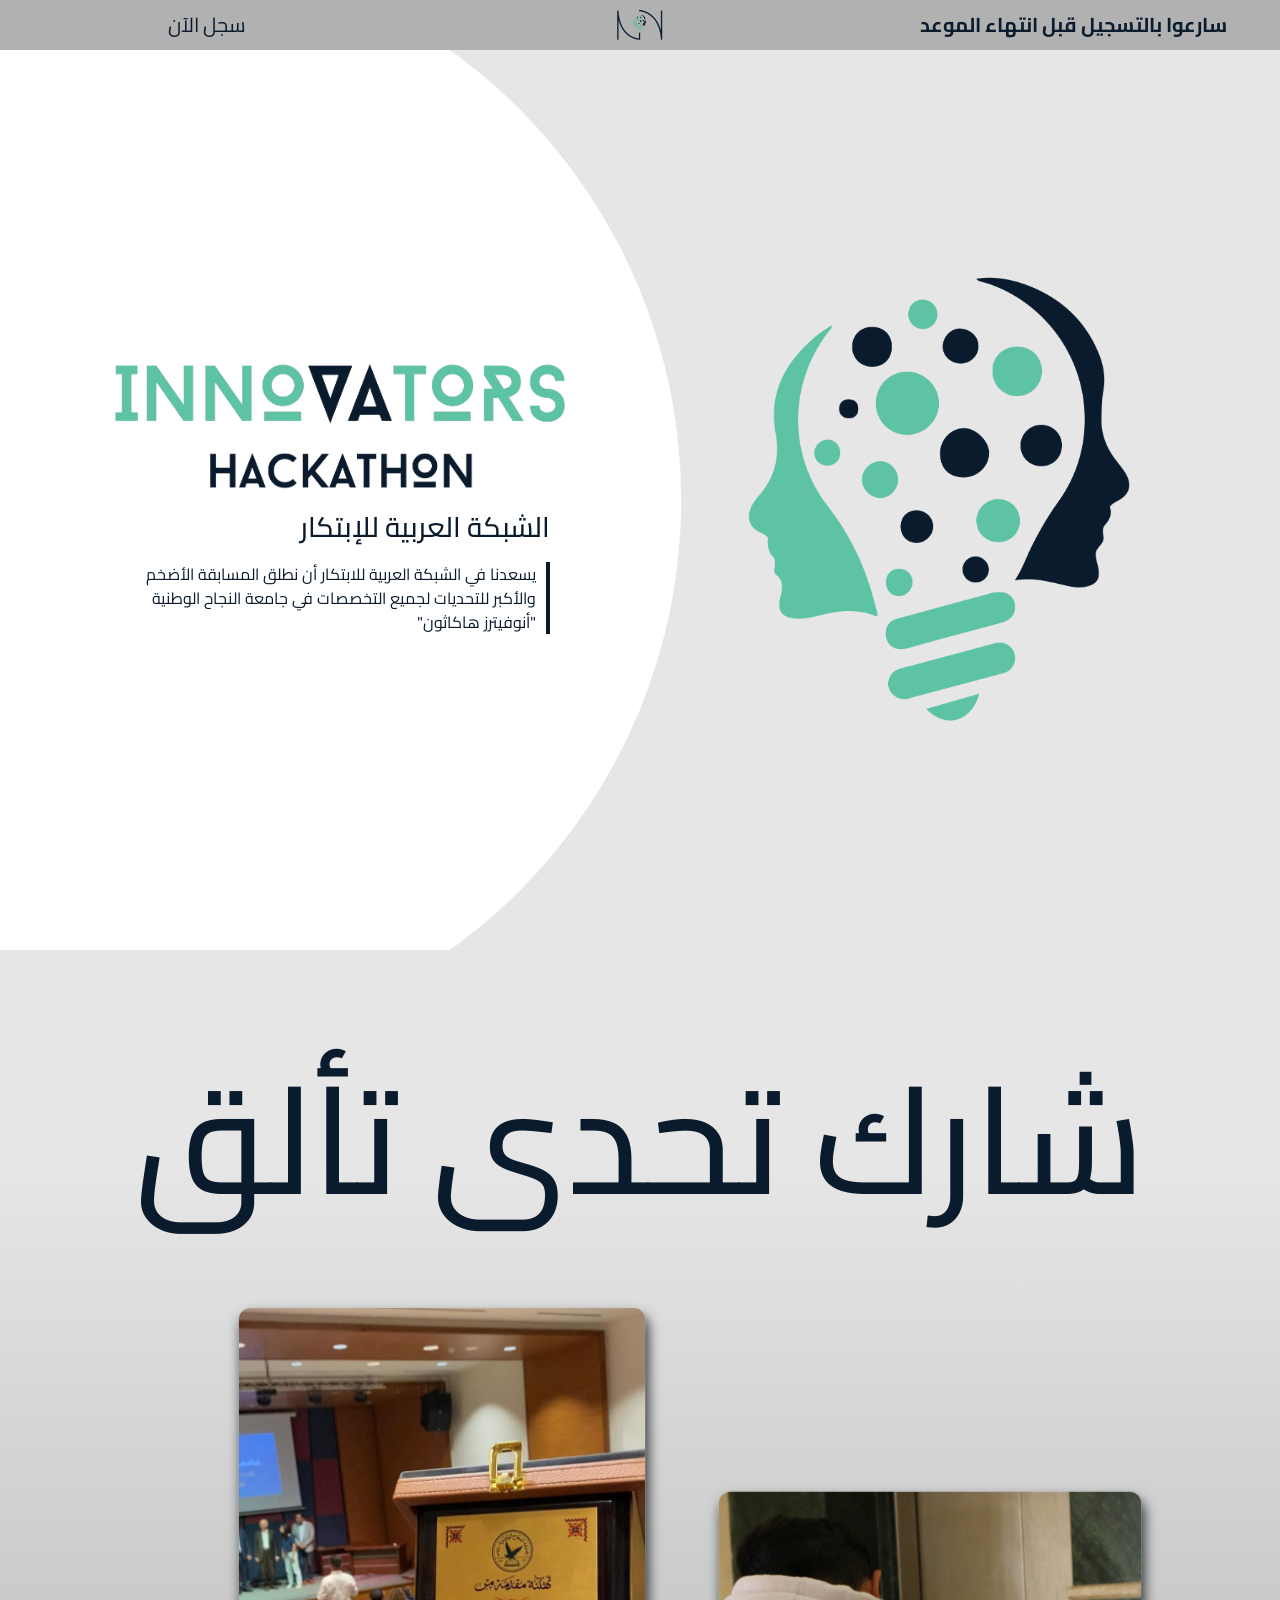
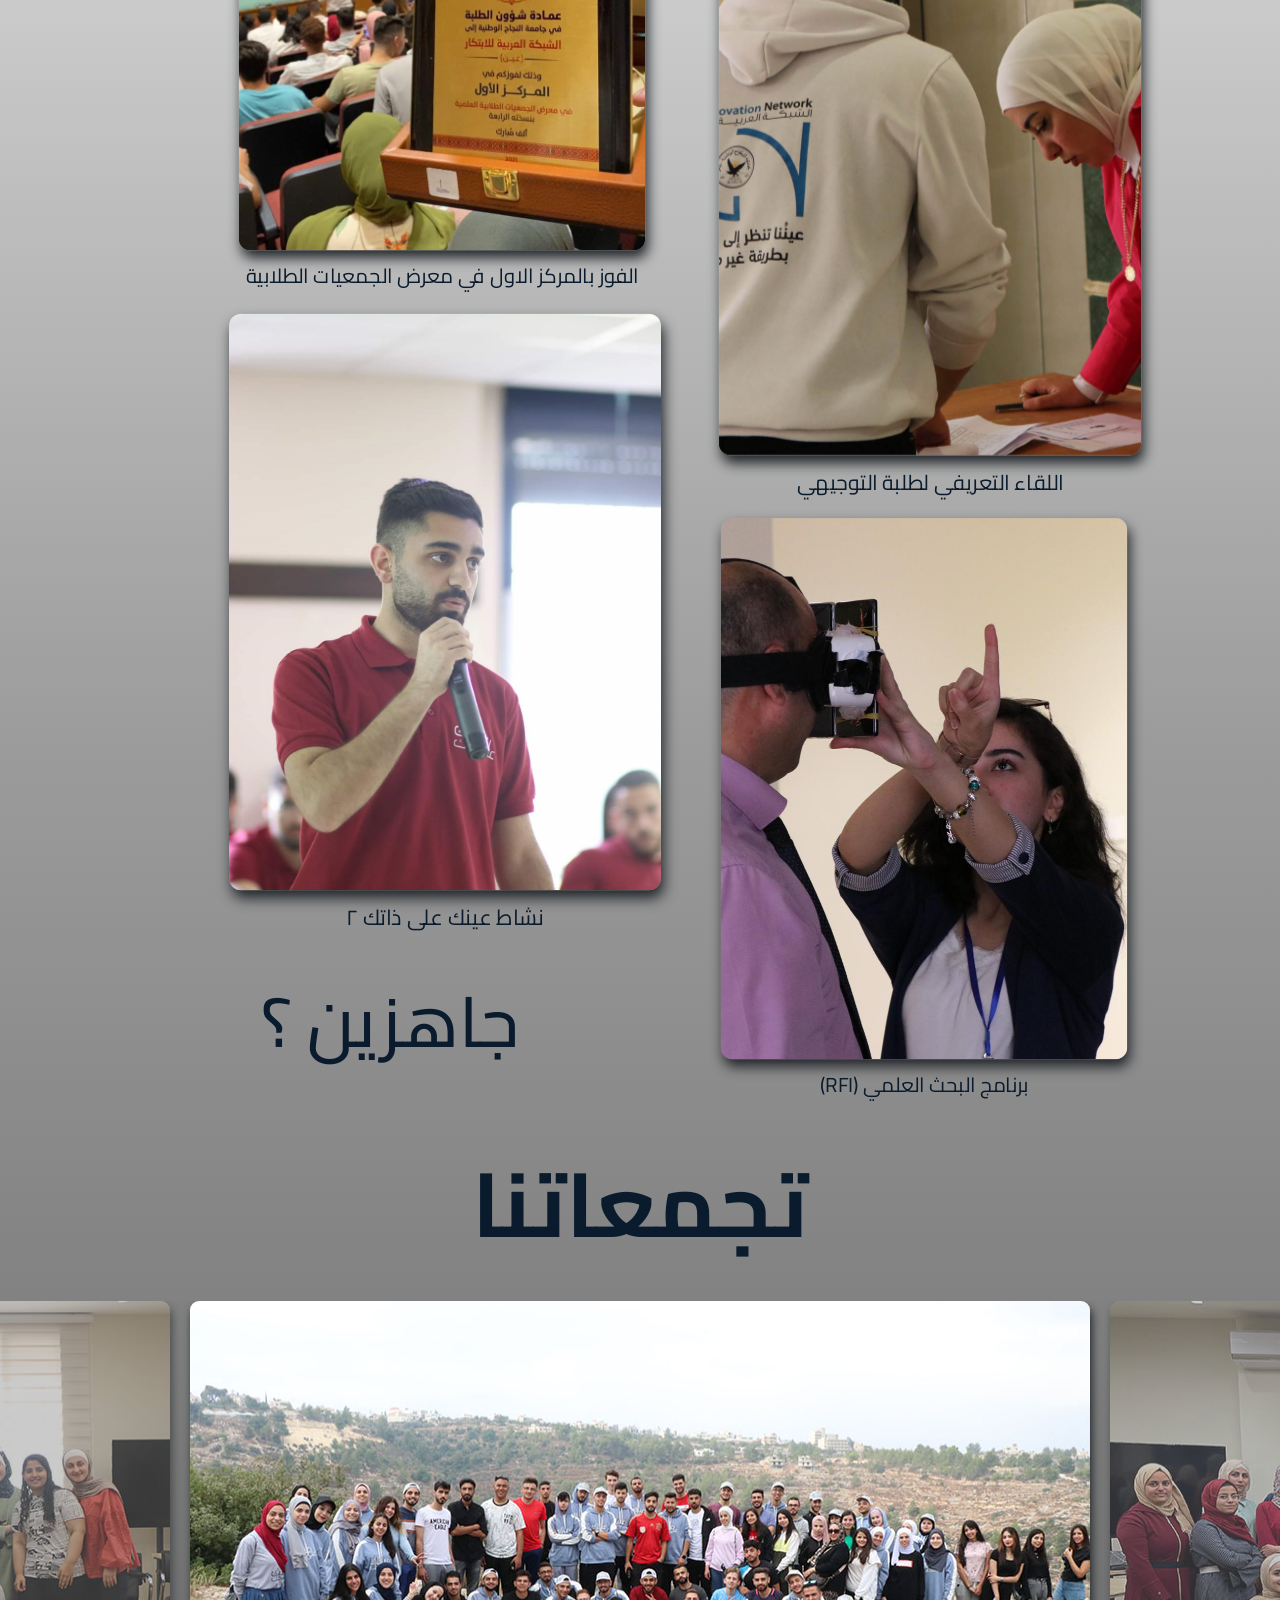
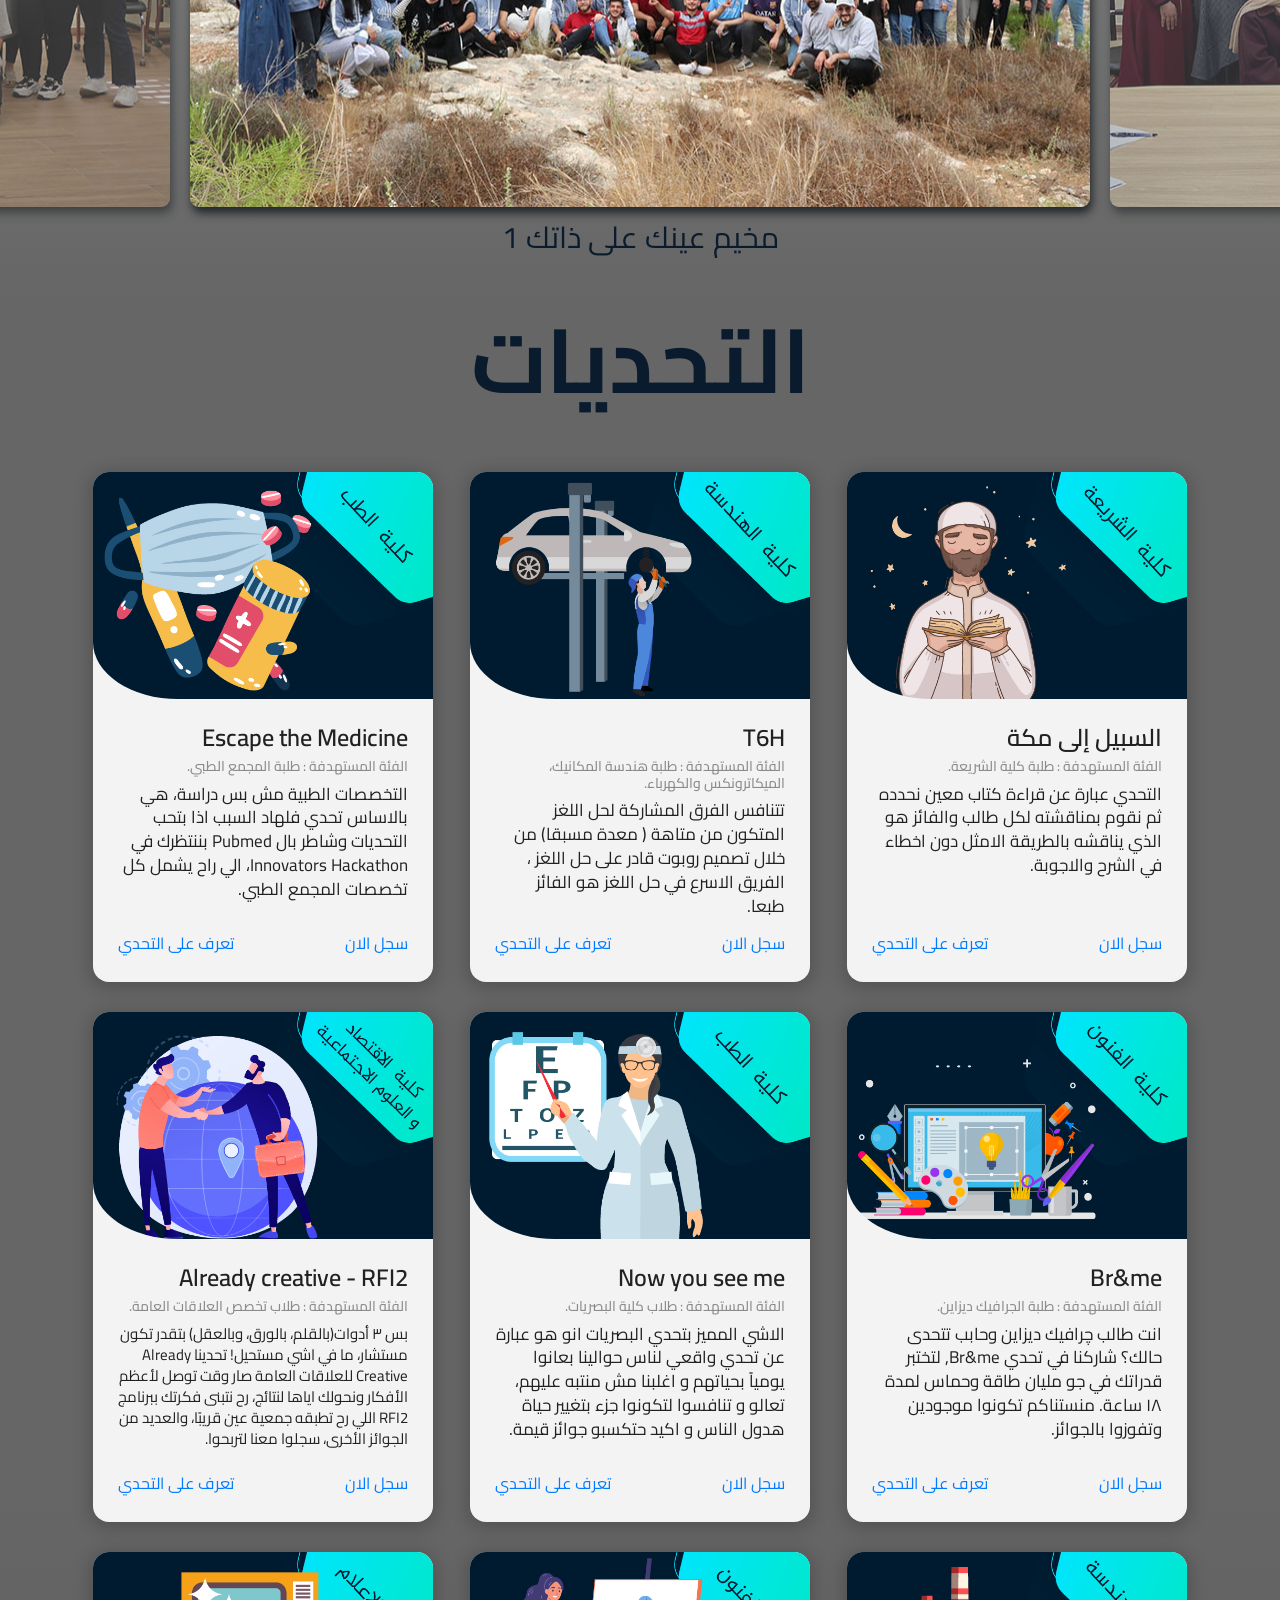
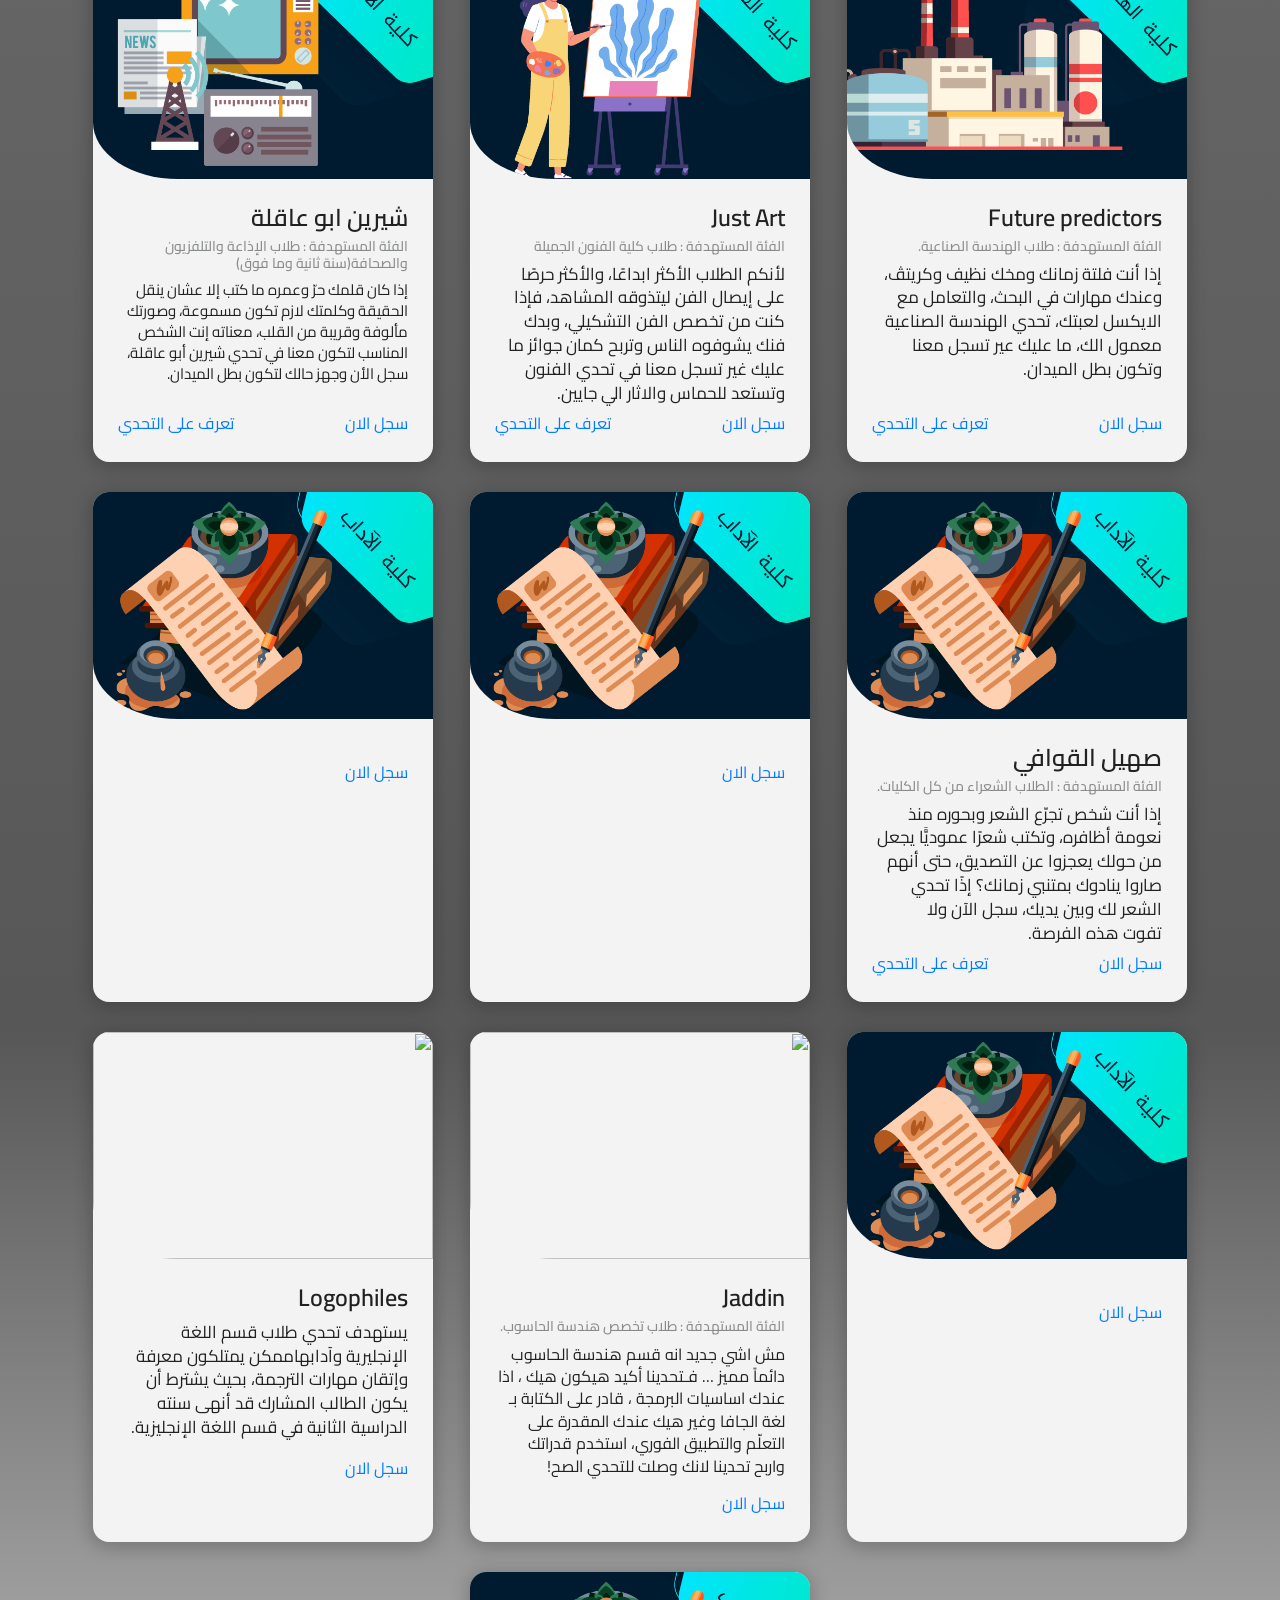
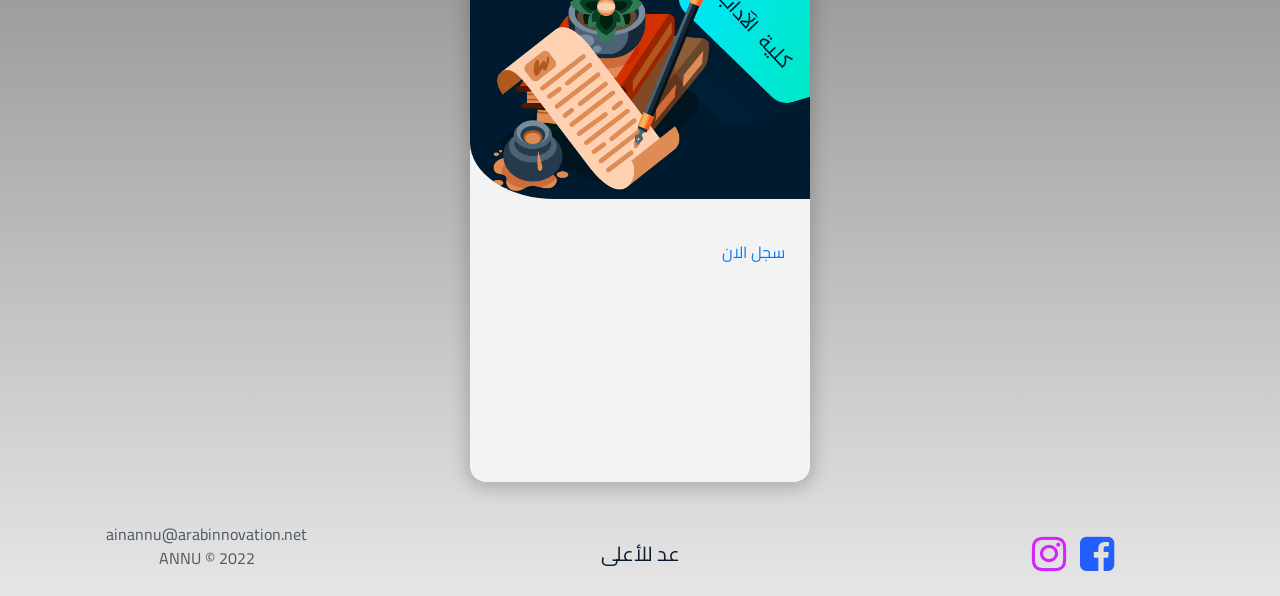
==== commit fb555a6c: "edit" ====
--- a/index.html
+++ b/index.html
@@ -510,7 +510,7 @@
                                         إذًا تحدي الشعر لك وبين يديك، سجل الآن ولا تفوت هذه الفرصة.</p>
                                     <div class="reg">
                                         <a href="https://forms.gle/QmPyd22RpLhv353L6"> سجل الان</a>
-                                        <!-- <a href="" style="float: left;">تعرف على التحدي</a> -->
+                                        <a href="https://fb.watch/gEeJwLjcd5/" style="float: left;">تعرف على التحدي</a>
                                     </div>
                                 </div>
                             </div>
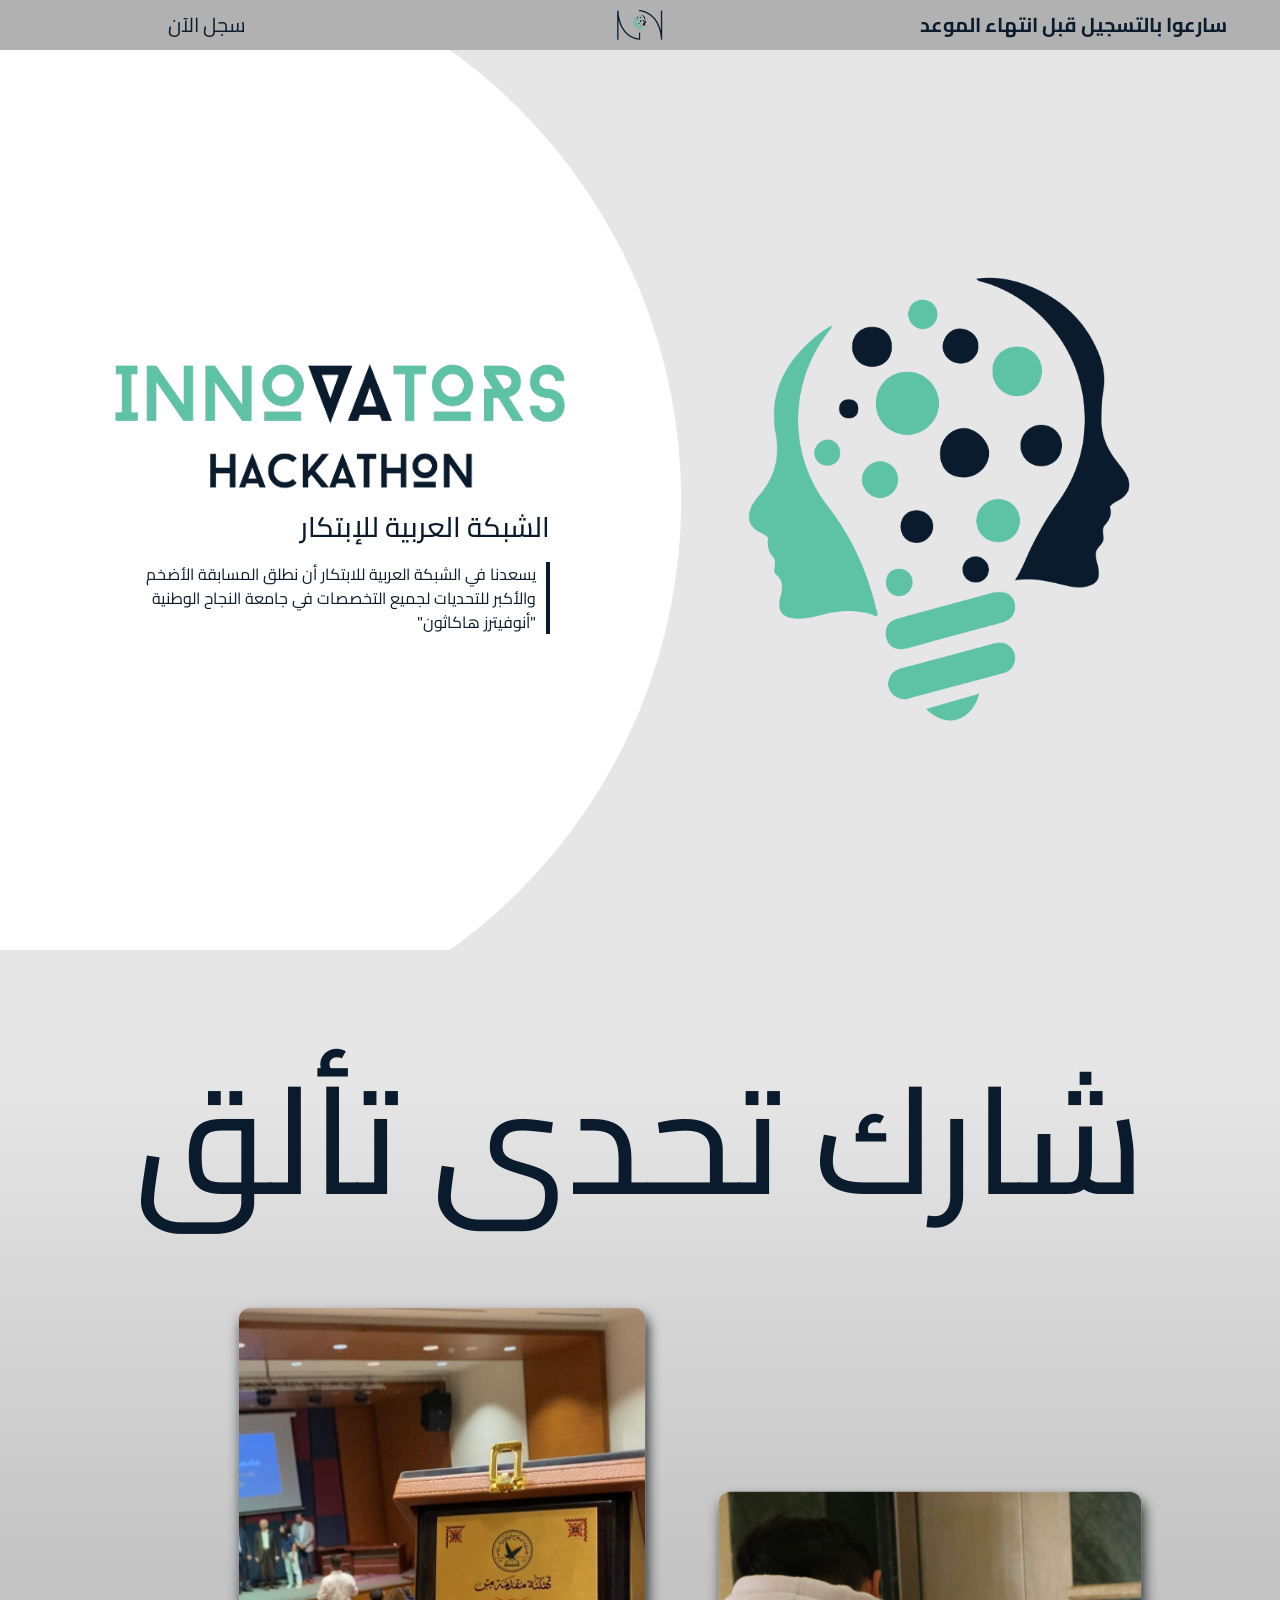
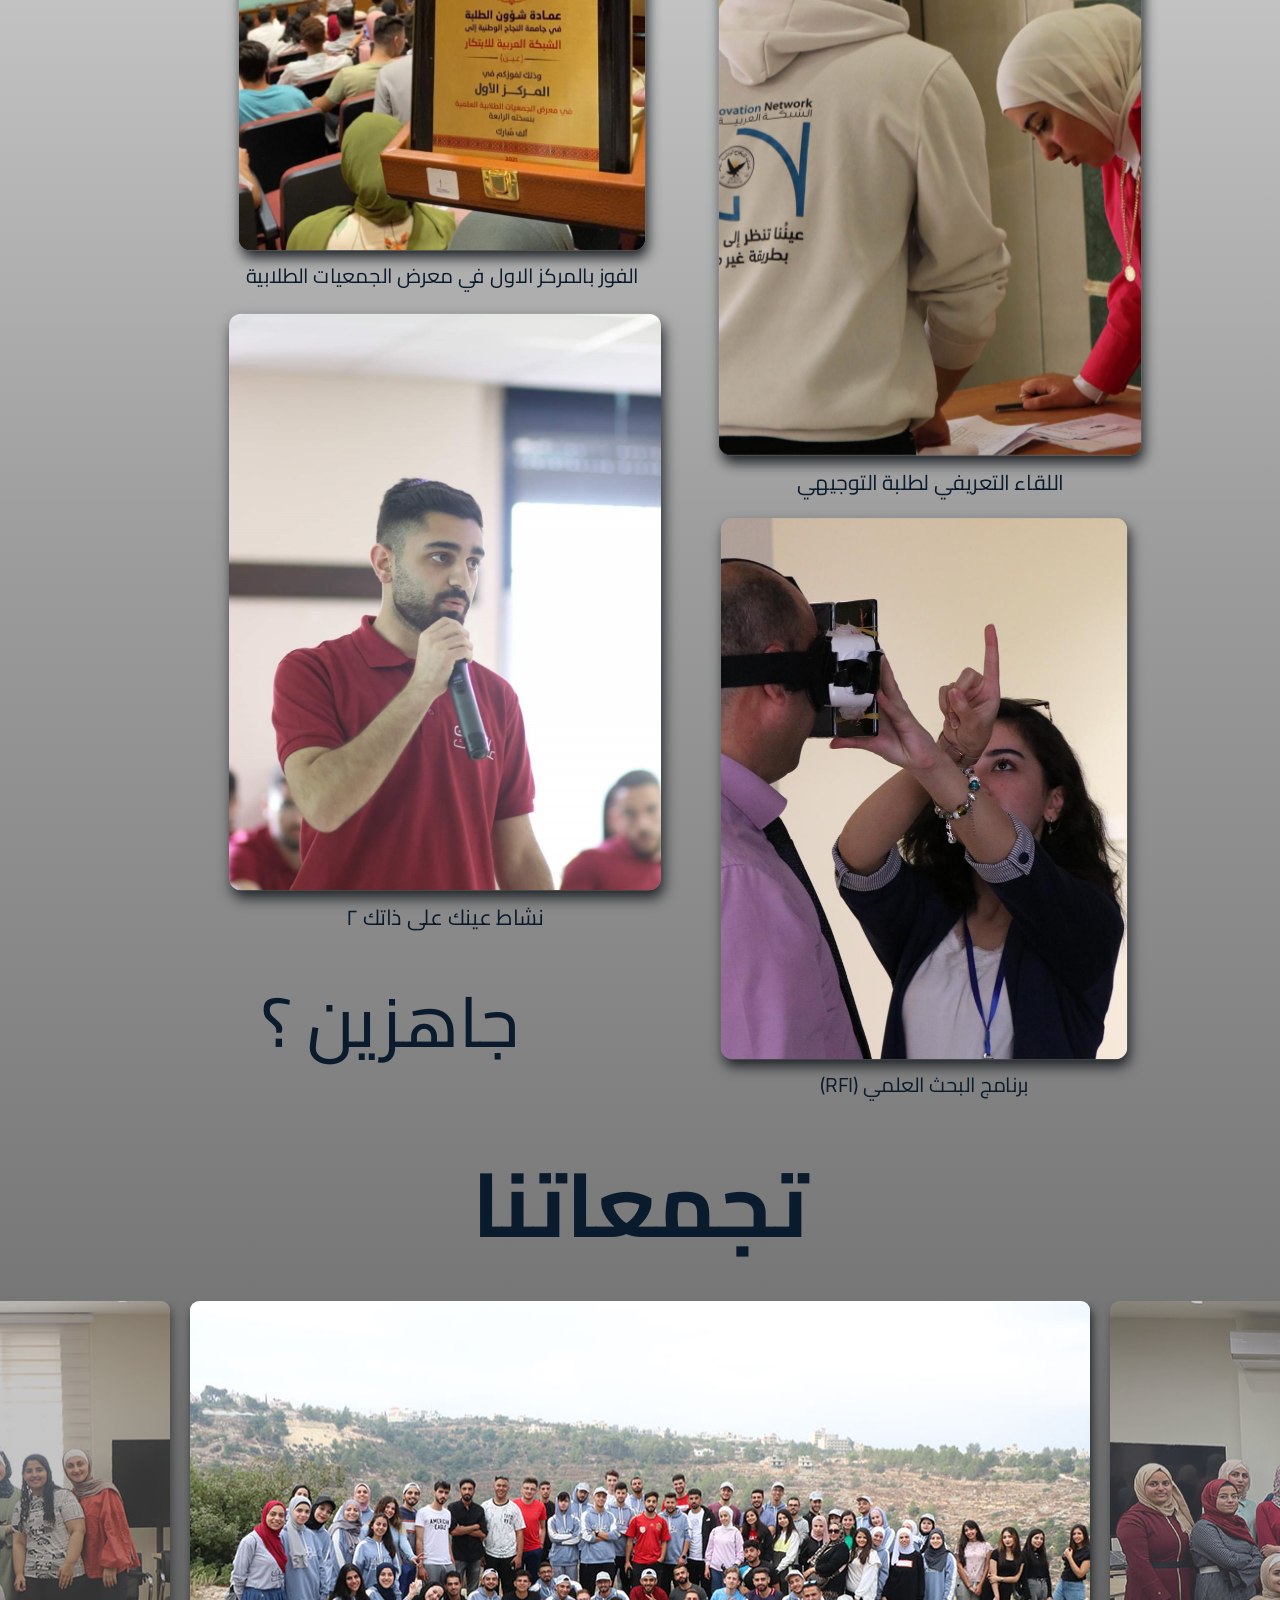
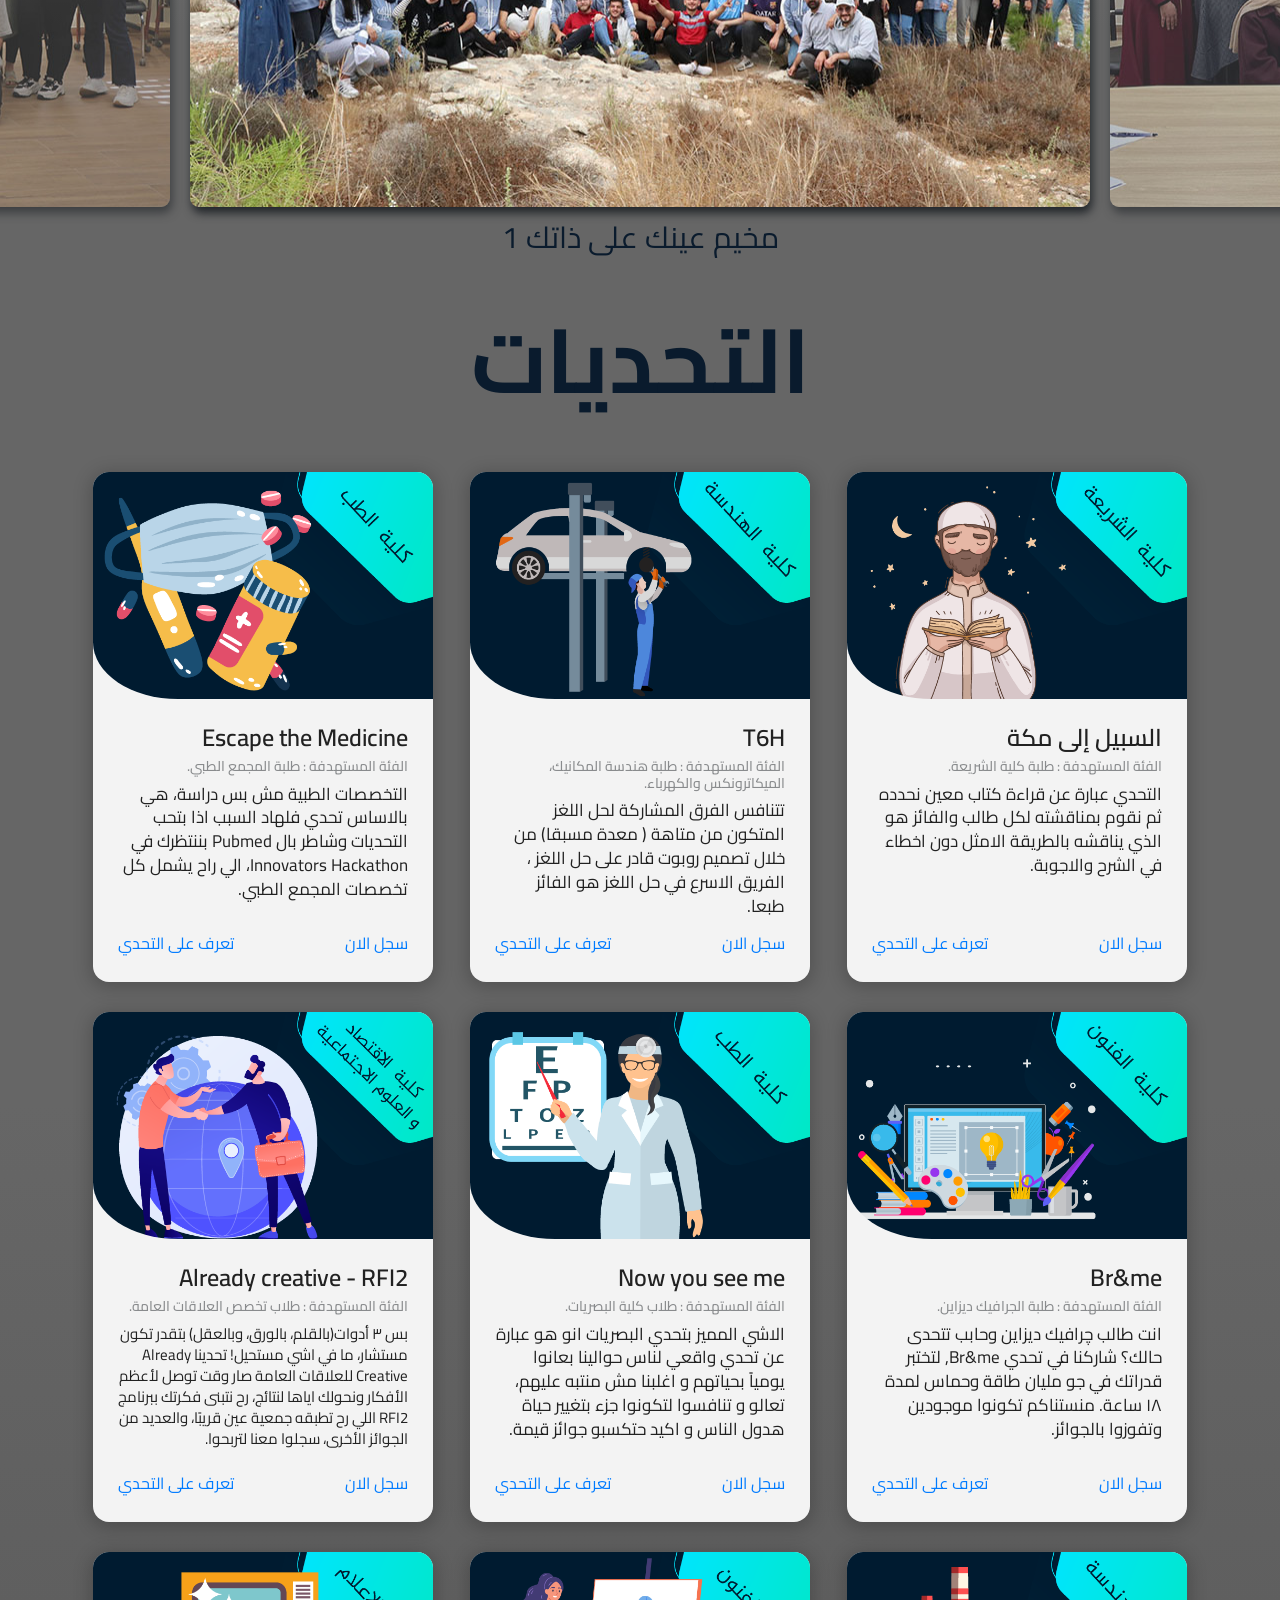
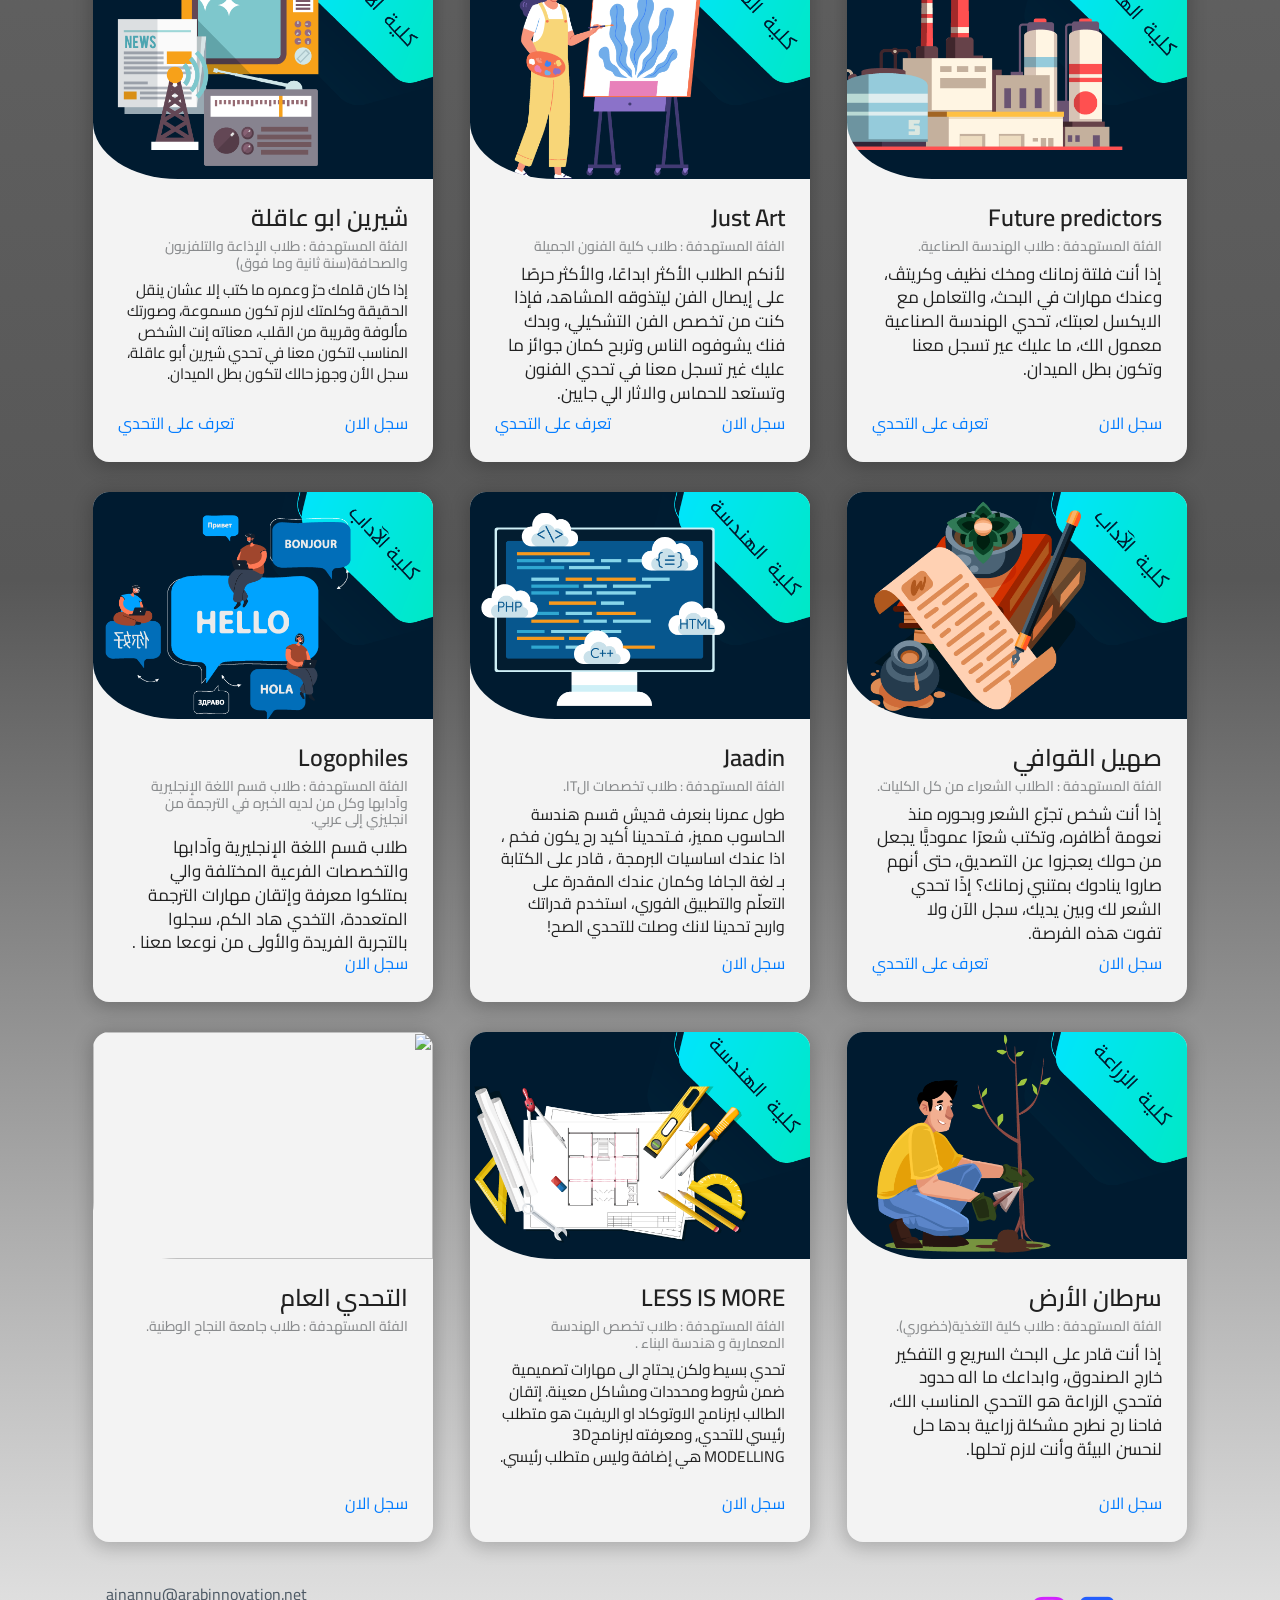
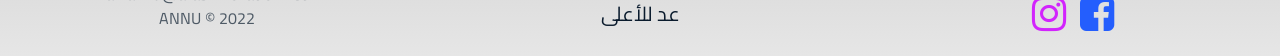
==== commit 4f177e01: "edit" ====
--- a/index.html
+++ b/index.html
@@ -533,159 +533,151 @@
                         <div class="cardFace cardFace--back">
                             <div class="cardContent">
                                 <div class="cardHeader">
-                                    <img src="img/Challenges/Poetry.png" alt="" class="innerImage" />
-                                </div>
-                                <div class="cardBody">
-                                    <h3></h3>
-                                    <h5 class="targetedPeople"></h5>
+                                    <img src="img/Challenges/Computer.png" alt="" class="innerImage" />
+                                </div>
+                                <div class="cardBody">
+                                    <h3>Jaadin</h3>
+                                    <h5 class="targetedPeople">الفئة المستهدفة : طلاب تخصصات الIT.</h5>
+                                    <p class="intro" style="font-size: 16px;">طول عمرنا بنعرف قديش قسم هندسة الحاسوب
+                                        مميز، فـتحدينا أكيد رح يكون فخم ، اذا عندك اساسيات البرمجة ، قادر على الكتابة بـ
+                                        لغة الجافا وكمان عندك المقدرة على التعلّم والتطبيق الفوري، استخدم قدراتك واربح
+                                        تحدينا لانك وصلت للتحدي الصح!</p>
+                                    <div class="reg">
+                                        <a href="https://forms.gle/vYqGxS7CbKgp1kwx7"> سجل الان</a>
+                                        <!-- <a href="" style="float: left;">تعرف على التحدي</a> -->
+                                    </div>
+                                </div>
+                            </div>
+                        </div>
+                    </div>
+
+                </div>
+
+                <!-- 12 challenge -->
+
+                <div class="myCard">
+
+                    <div class="cardInner">
+                        <div class="cardFace cardFace--front">
+                            <div>
+                                <h2>...Coming Soon <br> قريبا...</h2>
+                                <div id="challenge12Timer" class="countDownTimer"></div>
+                            </div>
+                        </div>
+                        <div class="cardFace cardFace--back">
+                            <div class="cardContent">
+                                <div class="cardHeader">
+                                    <img src="img/Challenges/Translation.png" alt="" class="innerImage" />
+                                </div>
+                                <div class="cardBody">
+                                    <h3>Logophiles</h3>
+                                    <h5 class="targetedPeople">الفئة المستهدفة : طلاب قسم اللغة الإنجليرية وآدابها وكل
+                                        من لديه الخبره في الترجمة من انجليزي إلى عربي.</h5>
+                                    <p class="intro">طلاب قسم اللغة الإنجليرية وآدابها والتخصصات الفرعية المختلفة والي
+                                        بمتلكوا معرفة وإتقان مهارات الترجمة المتعددة، التخدي هاد الكم، سجلوا بالتجربة
+                                        الفريدة والأولى من نوععا معنا .</p>
+                                    <div class="reg">
+                                        <a href="https://forms.gle/cG3qcQfDcrPGjE2z5"> سجل الان</a>
+                                        <!-- <a href="" style="float: left;">تعرف على التحدي</a> -->
+                                    </div>
+                                </div>
+                            </div>
+                        </div>
+                    </div>
+
+                </div>
+
+                <!-- 13 challenge -->
+
+                <div class="myCard">
+
+                    <div class="cardInner">
+                        <div class="cardFace cardFace--front">
+                            <div>
+                                <h2>...Coming Soon <br> قريبا...</h2>
+                                <div id="challenge13Timer" class="countDownTimer"></div>
+                            </div>
+                        </div>
+                        <div class="cardFace cardFace--back">
+                            <div class="cardContent">
+                                <div class="cardHeader">
+                                    <img src="img/Challenges/plant.png" alt="" class="innerImage" />
+                                </div>
+                                <div class="cardBody">
+                                    <h3>سرطان الأرض</h3>
+                                    <h5 class="targetedPeople">الفئة المستهدفة : طلاب كلية التغذية(خضوري).</h5>
+                                    <p class="intro">إذا أنت قادر على البحث السريع و التفكير خارج الصندوق، وابداعك ما
+                                        اله حدود فتحدي الزراعة هو التحدي المناسب الك، فاحنا رح نطرح مشكلة زراعية بدها حل
+                                        لنحسن البيئة وأنت لازم تحلها.</p>
+                                    <div class="reg">
+                                        <a href="https://forms.gle/FjF6p76o9jX28ryw7"> سجل الان</a>
+                                        <!-- <a href="" style="float: left;">تعرف على التحدي</a> -->
+                                    </div>
+                                </div>
+                            </div>
+                        </div>
+                    </div>
+
+                </div>
+
+                <!-- 14 challenge -->
+
+                <div class="myCard">
+                    <div class="cardInner">
+                        <div class="cardFace cardFace--front">
+                            <div>
+                                <h2>...Coming Soon <br> قريبا...</h2>
+                                <div id="challenge14Timer" class="countDownTimer"></div>
+                            </div>
+                        </div>
+                        <div class="cardFace cardFace--back">
+                            <div class="cardContent">
+                                <div class="cardHeader">
+                                    <img src="img/Challenges/architectural.png" alt="" class="innerImage" />
+                                </div>
+                                <div class="cardBody">
+                                    <h3>LESS IS MORE</h3>
+                                    <h5 class="targetedPeople">الفئة المستهدفة : طلاب تخصص الهندسة المعمارية و هندسة
+                                        البناء
+                                        .</h5>
+                                    <p class="intro" style="font-size: 15.5px;">تحدي بسيط ولكن يحتاج الى مهارات تصميمية
+                                        ضمن شروط ومحددات ومشاكل معينة. إتقان الطالب لبرنامج الاوتوكاد او الريفيت هو
+                                        متطلب رئيسي للتحدي, ومعرفته لبرنامج3D MODELLING هي إضافة وليس متطلب رئيسي.
+                                    </p>
+                                    <div class="reg">
+                                        <a href="https://forms.gle/VThKKiVAE1N4r7Si7"> سجل الان</a>
+                                        <!-- <a href="https://fb.watch/gx6p_XJsru/" style="float: left;">تعرف على التحدي</a> -->
+                                    </div>
+                                </div>
+                            </div>
+                        </div>
+                    </div>
+                </div>
+
+                <!-- 15 challenge -->
+
+                <div class="myCard">
+
+                    <div class="cardInner">
+                        <div class="cardFace cardFace--front">
+                            <div>
+                                <h2>...Coming Soon <br> قريبا...</h2>
+                                <div id="challenge15Timer" class="countDownTimer"></div>
+                            </div>
+                        </div>
+                        <div class="cardFace cardFace--back">
+                            <div class="cardContent">
+                                <div class="cardHeader">
+                                    <img src="img/Challenges/Translation.jpg" alt="" class="innerImage" />
+                                </div>
+                                <div class="cardBody">
+                                    <h3>التحدي العام</h3>
+                                    <h5 class="targetedPeople">الفئة المستهدفة : طلاب جامعة النجاح الوطنية.</h5>
                                     <p class="intro"></p>
-                                    <a href=""> سجل الان</a>
-                                </div>
-                            </div>
-                        </div>
-                    </div>
-
-                </div>
-
-                <!-- 12 challenge -->
-
-                <div class="myCard">
-
-                    <div class="cardInner">
-                        <div class="cardFace cardFace--front">
-                            <div>
-                                <h2>...Coming Soon <br> قريبا...</h2>
-                                <div id="challenge12Timer" class="countDownTimer"></div>
-                            </div>
-                        </div>
-                        <div class="cardFace cardFace--back">
-                            <div class="cardContent">
-                                <div class="cardHeader">
-                                    <img src="img/Challenges/Poetry.png" alt="" class="innerImage" />
-                                </div>
-                                <div class="cardBody">
-                                    <h3></h3>
-                                    <h5 class="targetedPeople"></h5>
-                                    <p class="intro"></p>
-                                    <a href=""> سجل الان</a>
-                                </div>
-                            </div>
-                        </div>
-                    </div>
-
-                </div>
-
-                <!-- 13 challenge -->
-
-                <div class="myCard">
-
-                    <div class="cardInner">
-                        <div class="cardFace cardFace--front">
-                            <div>
-                                <h2>...Coming Soon <br> قريبا...</h2>
-                                <div id="challenge13Timer" class="countDownTimer"></div>
-                            </div>
-                        </div>
-                        <div class="cardFace cardFace--back">
-                            <div class="cardContent">
-                                <div class="cardHeader">
-                                    <img src="img/Challenges/Poetry.png" alt="" class="innerImage" />
-                                </div>
-                                <div class="cardBody">
-                                    <h3></h3>
-                                    <h5 class="targetedPeople"></h5>
-                                    <p class="intro"></p>
-                                    <a href=""> سجل الان</a>
-                                </div>
-                            </div>
-                        </div>
-                    </div>
-
-                </div>
-
-                <!-- 14 challenge -->
-
-                <div class="myCard">
-                    <div class="cardInner">
-                        <div class="cardFace cardFace--front">
-                            <div>
-                                <h2>...Coming Soon <br> قريبا...</h2>
-                                <div id="challenge14Timer" class="countDownTimer"></div>
-                            </div>
-                        </div>
-                        <div class="cardFace cardFace--back">
-                            <div class="cardContent">
-                                <div class="cardHeader">
-                                    <img src="img/Challenges/Computer.jpg" alt="" class="innerImage" />
-                                </div>
-                                <div class="cardBody">
-                                    <h3>Jaddin</h3>
-                                    <h5 class="targetedPeople">الفئة المستهدفة : طلاب تخصص هندسة الحاسوب.</h5>
-                                    <p class="intro" style="font-size: 16px;">مش اشي جديد انه قسم هندسة الحاسوب دائماً
-                                        مميز … فـتحدينا أكيد هيكون هيك ، اذا عندك اساسيات البرمجة ، قادر على الكتابة بـ
-                                        لغة الجافا وغير هيك عندك المقدرة على التعلّم والتطبيق الفوري، استخدم قدراتك
-                                        واربح تحدينا لانك وصلت للتحدي الصح!</p>
-                                    <div class="reg">
-                                        <a href="https://forms.gle/EApUHDNTVJRVWiRJ7"> سجل الان</a>
-                                        <!-- <a href="https://fb.watch/gx6p_XJsru/" style="float: left;">تعرف على التحدي</a> -->
-                                    </div>
-                                </div>
-                            </div>
-                        </div>
-                    </div>
-                </div>
-
-                <!-- 15 challenge -->
-
-                <div class="myCard">
-
-                    <div class="cardInner">
-                        <div class="cardFace cardFace--front">
-                            <div>
-                                <h2>...Coming Soon <br> قريبا...</h2>
-                                <div id="challenge15Timer" class="countDownTimer"></div>
-                            </div>
-                        </div>
-                        <div class="cardFace cardFace--back">
-                            <div class="cardContent">
-                                <div class="cardHeader">
-                                    <img src="img/Challenges/Translation.jpg" alt="" class="innerImage" />
-                                </div>
-                                <div class="cardBody">
-                                    <h3>Logophiles</h3>
-                                    <h5 class="targetedPeople"></h5>
-                                    <p class="intro">يستهدف تحدي طلاب قسم اللغة الإنجليرية وآدابهاممكن يمتلكون معرفة
-                                        وإتقان مهارات الترجمة، بحيث يشترط أن يكون الطالب المشارك قد أنهى سنته الدراسية
-                                        الثانية في قسم اللغة الإنجليزية.</p>
-                                    <a href=""> سجل الان</a>
-                                </div>
-                            </div>
-                        </div>
-                    </div>
-
-                </div>
-
-                <!-- 16 challenge -->
-
-                <div class="myCard lastChallenge">
-
-                    <div class="cardInner">
-                        <div class="cardFace cardFace--front">
-                            <div>
-                                <h2>...Coming Soon <br> قريبا...</h2>
-                                <div id="challenge16Timer" class="countDownTimer"></div>
-                            </div>
-                        </div>
-                        <div class="cardFace cardFace--back">
-                            <div class="cardContent">
-                                <div class="cardHeader">
-                                    <img src="img/Challenges/Poetry.png" alt="" class="innerImage" />
-                                </div>
-                                <div class="cardBody">
-                                    <h3></h3>
-                                    <h5 class="targetedPeople"></h5>
-                                    <p class="intro"></p>
-                                    <a href=""> سجل الان</a>
+                                    <div class="reg">
+                                        <a href="https://forms.gle/WDg8Nqx4bjdQQ77R9"> سجل الان</a>
+                                        <!-- <a href="" style="float: left;">تعرف على التحدي</a> -->
+                                    </div>
                                 </div>
                             </div>
                         </div>
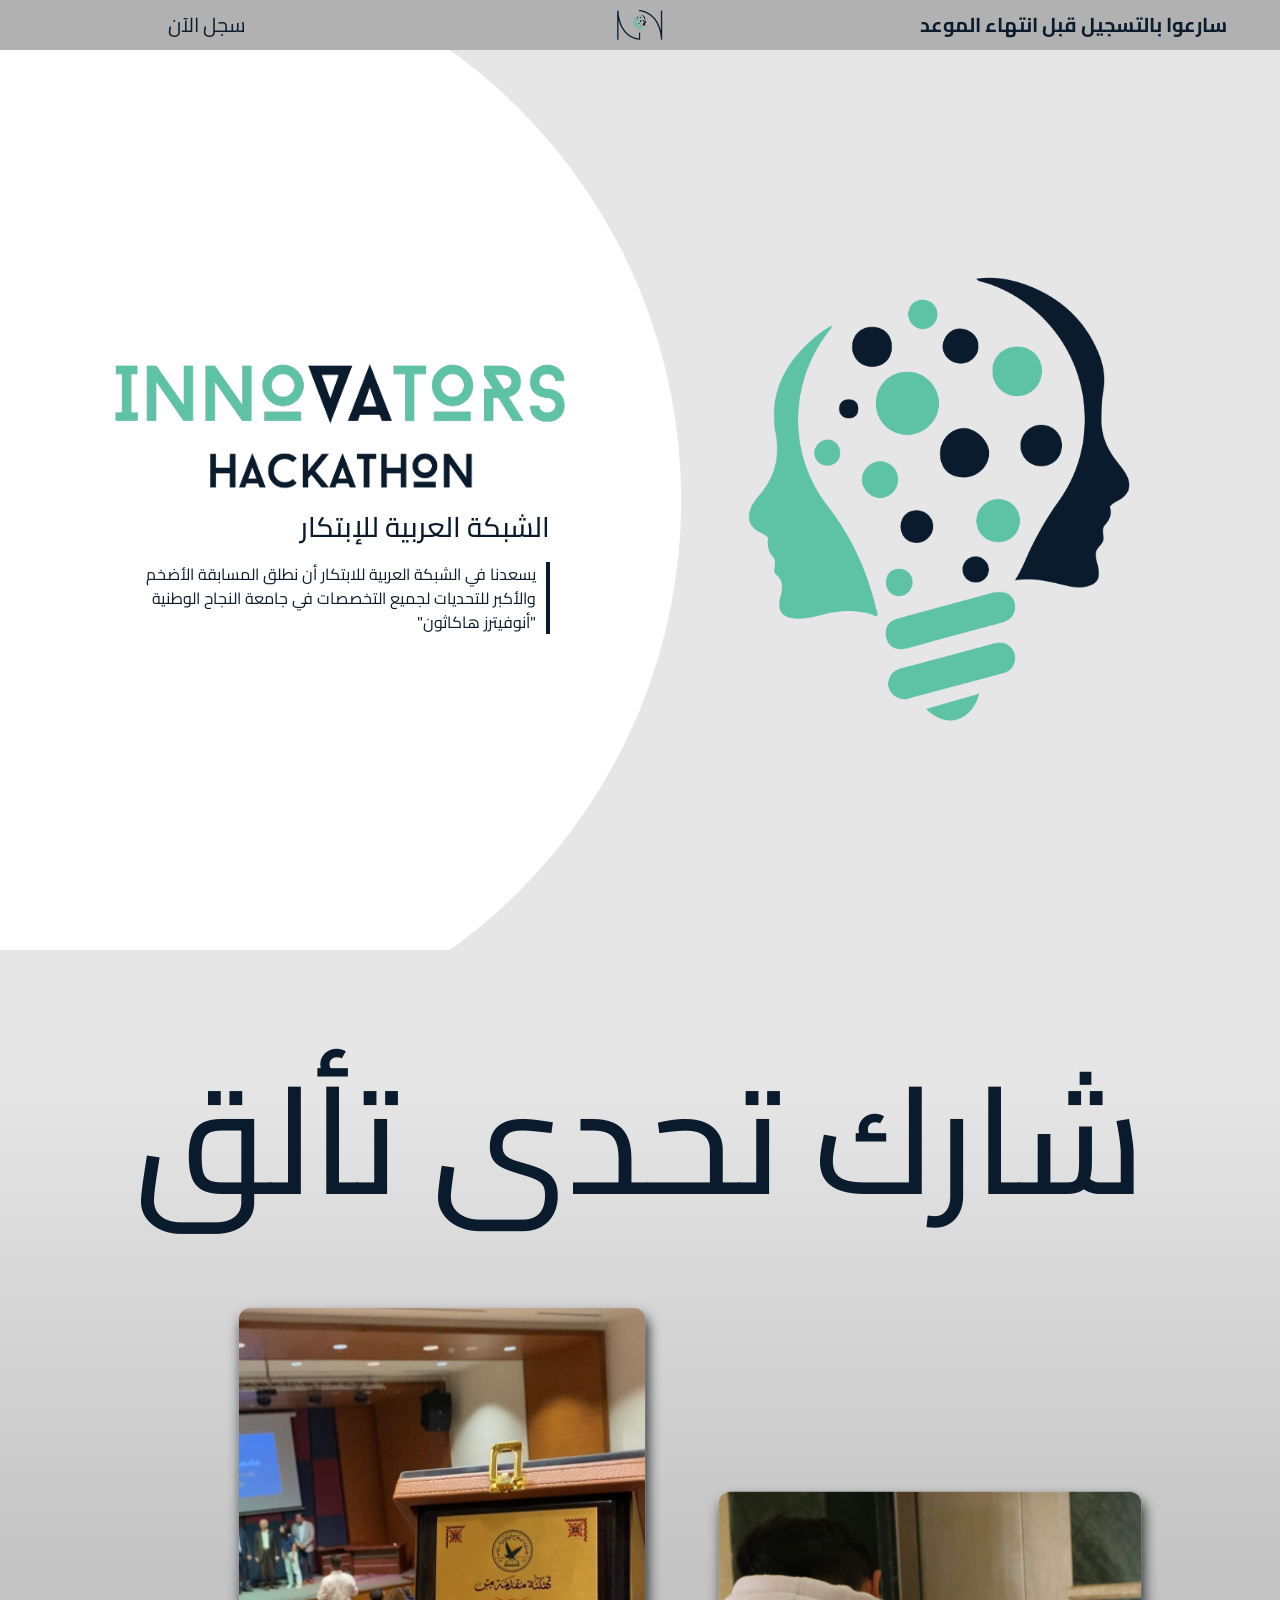
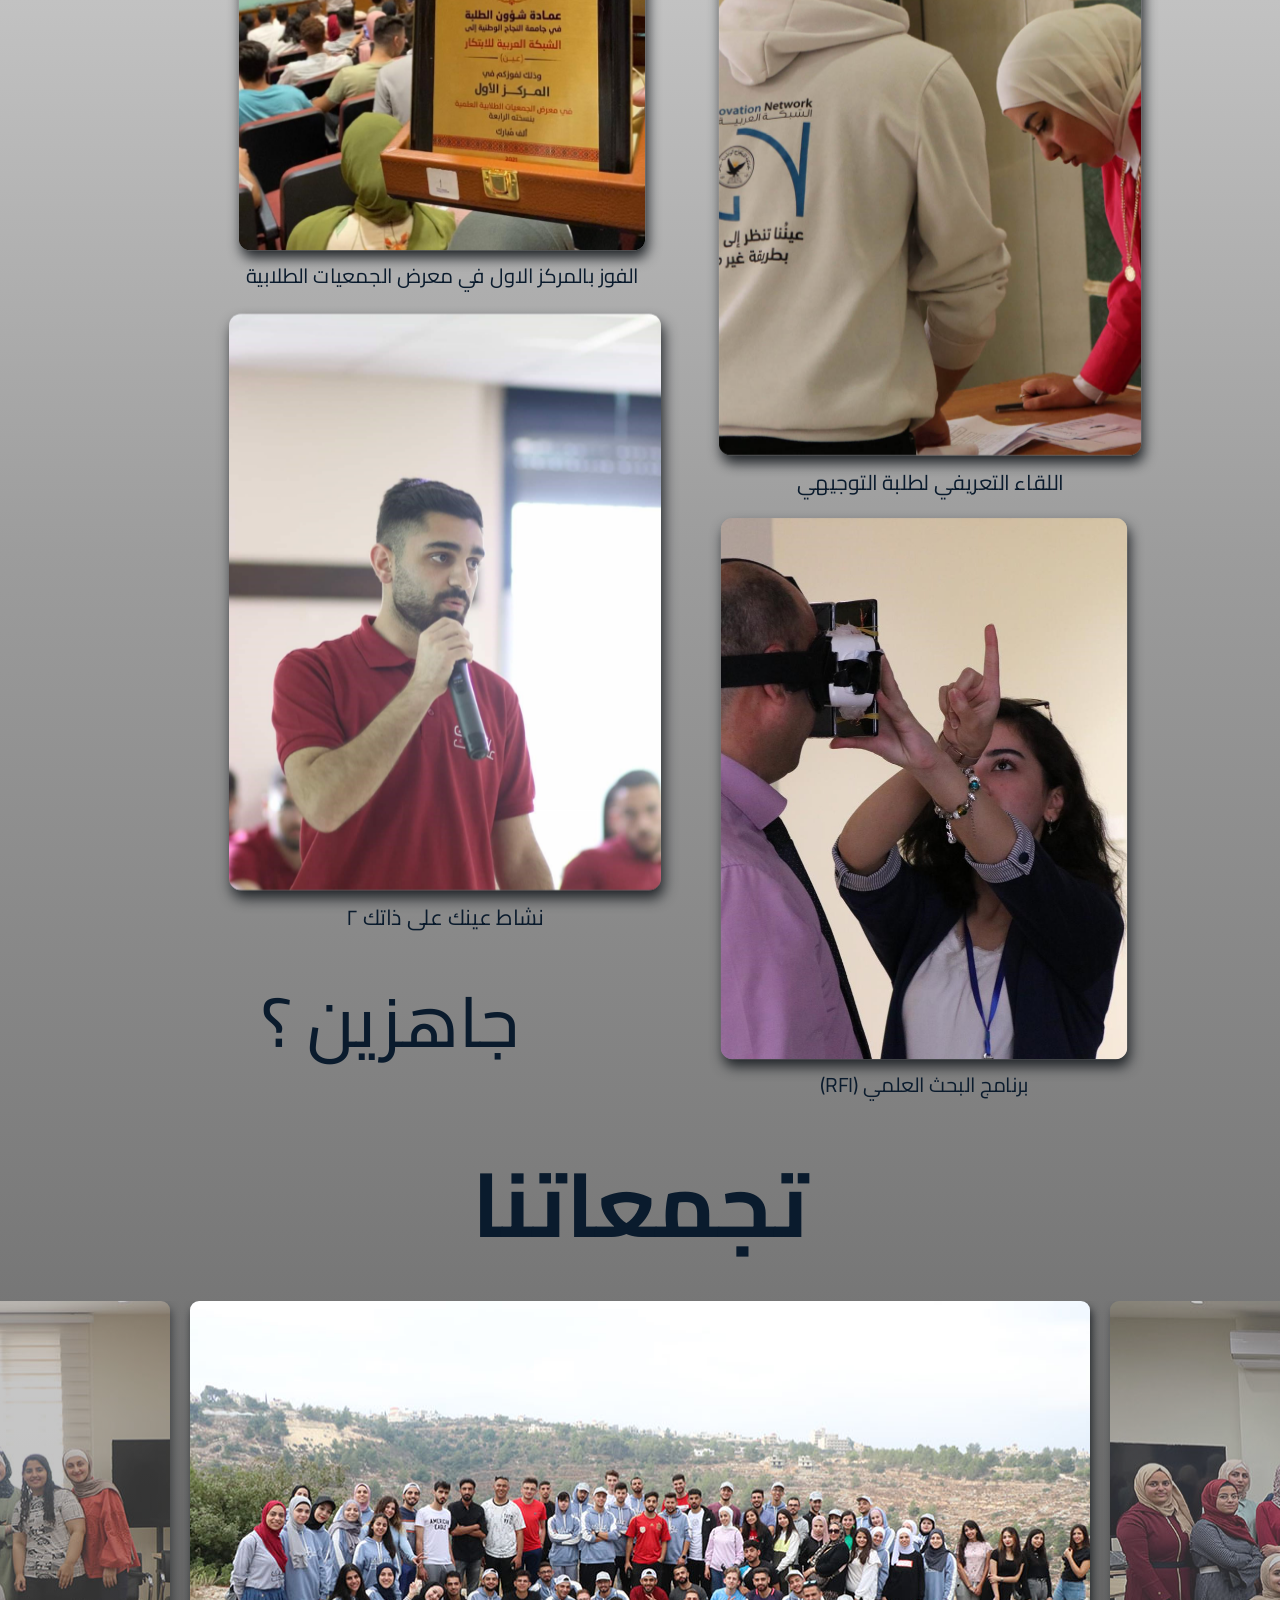
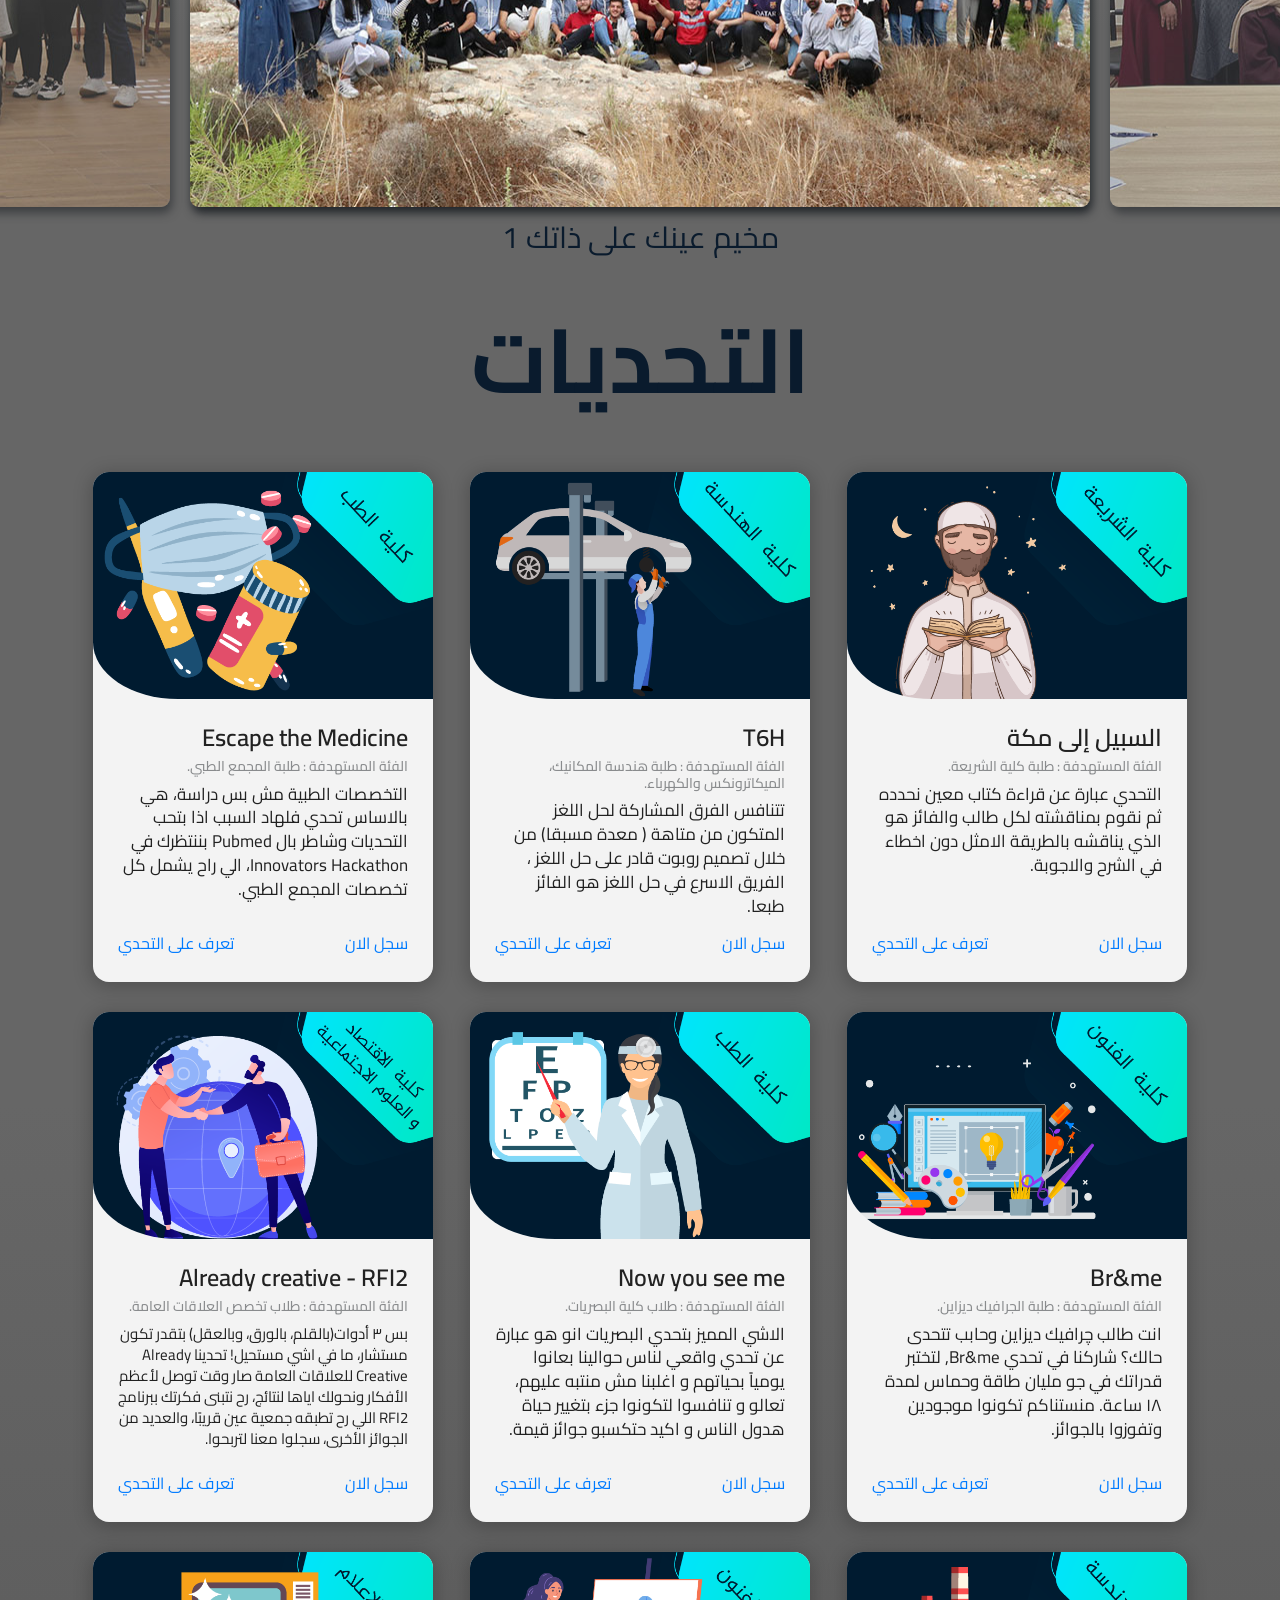
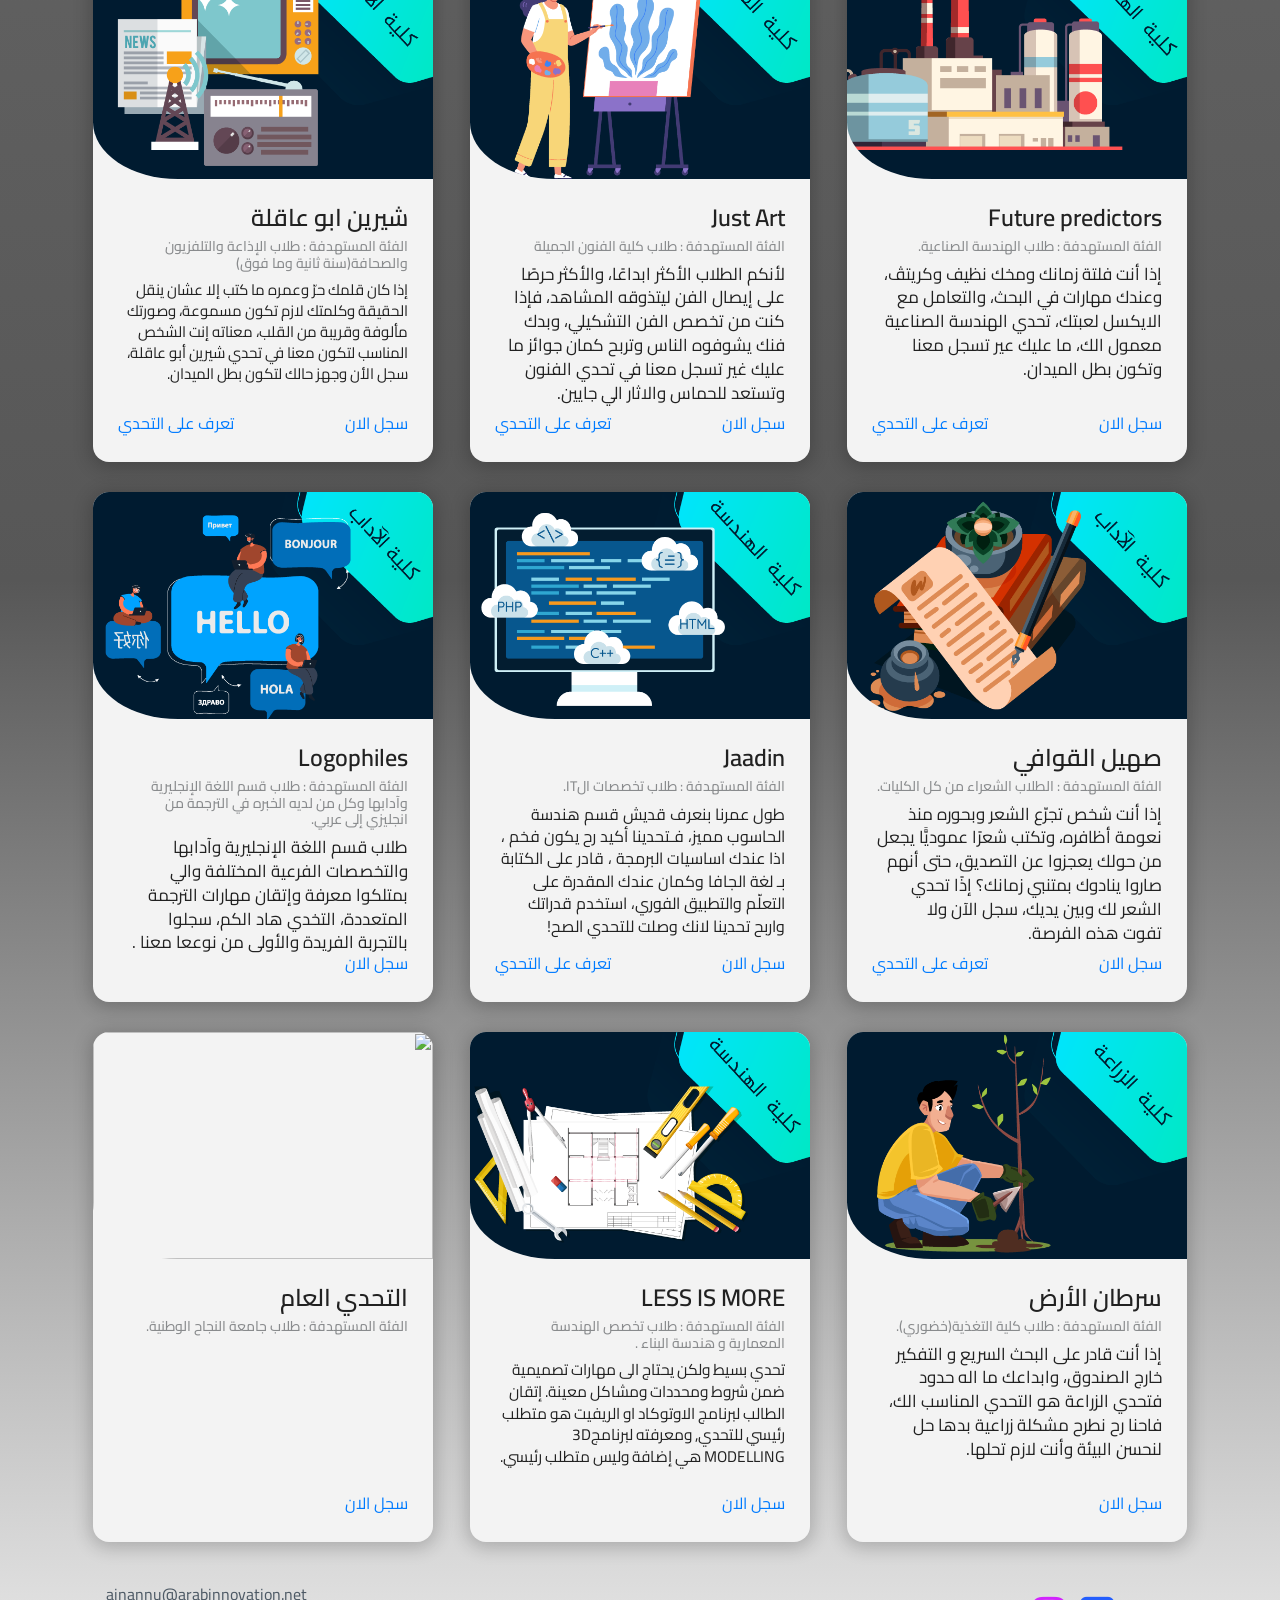
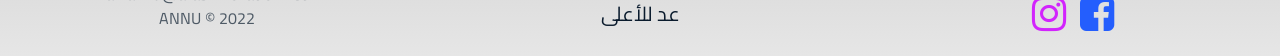
==== commit ad15fd14: "edit" ====
--- a/index.html
+++ b/index.html
@@ -544,7 +544,7 @@
                                         تحدينا لانك وصلت للتحدي الصح!</p>
                                     <div class="reg">
                                         <a href="https://forms.gle/vYqGxS7CbKgp1kwx7"> سجل الان</a>
-                                        <!-- <a href="" style="float: left;">تعرف على التحدي</a> -->
+                                        <a href="https://fb.watch/gGghOSJVP3/" style="float: left;">تعرف على التحدي</a>
                                     </div>
                                 </div>
                             </div>
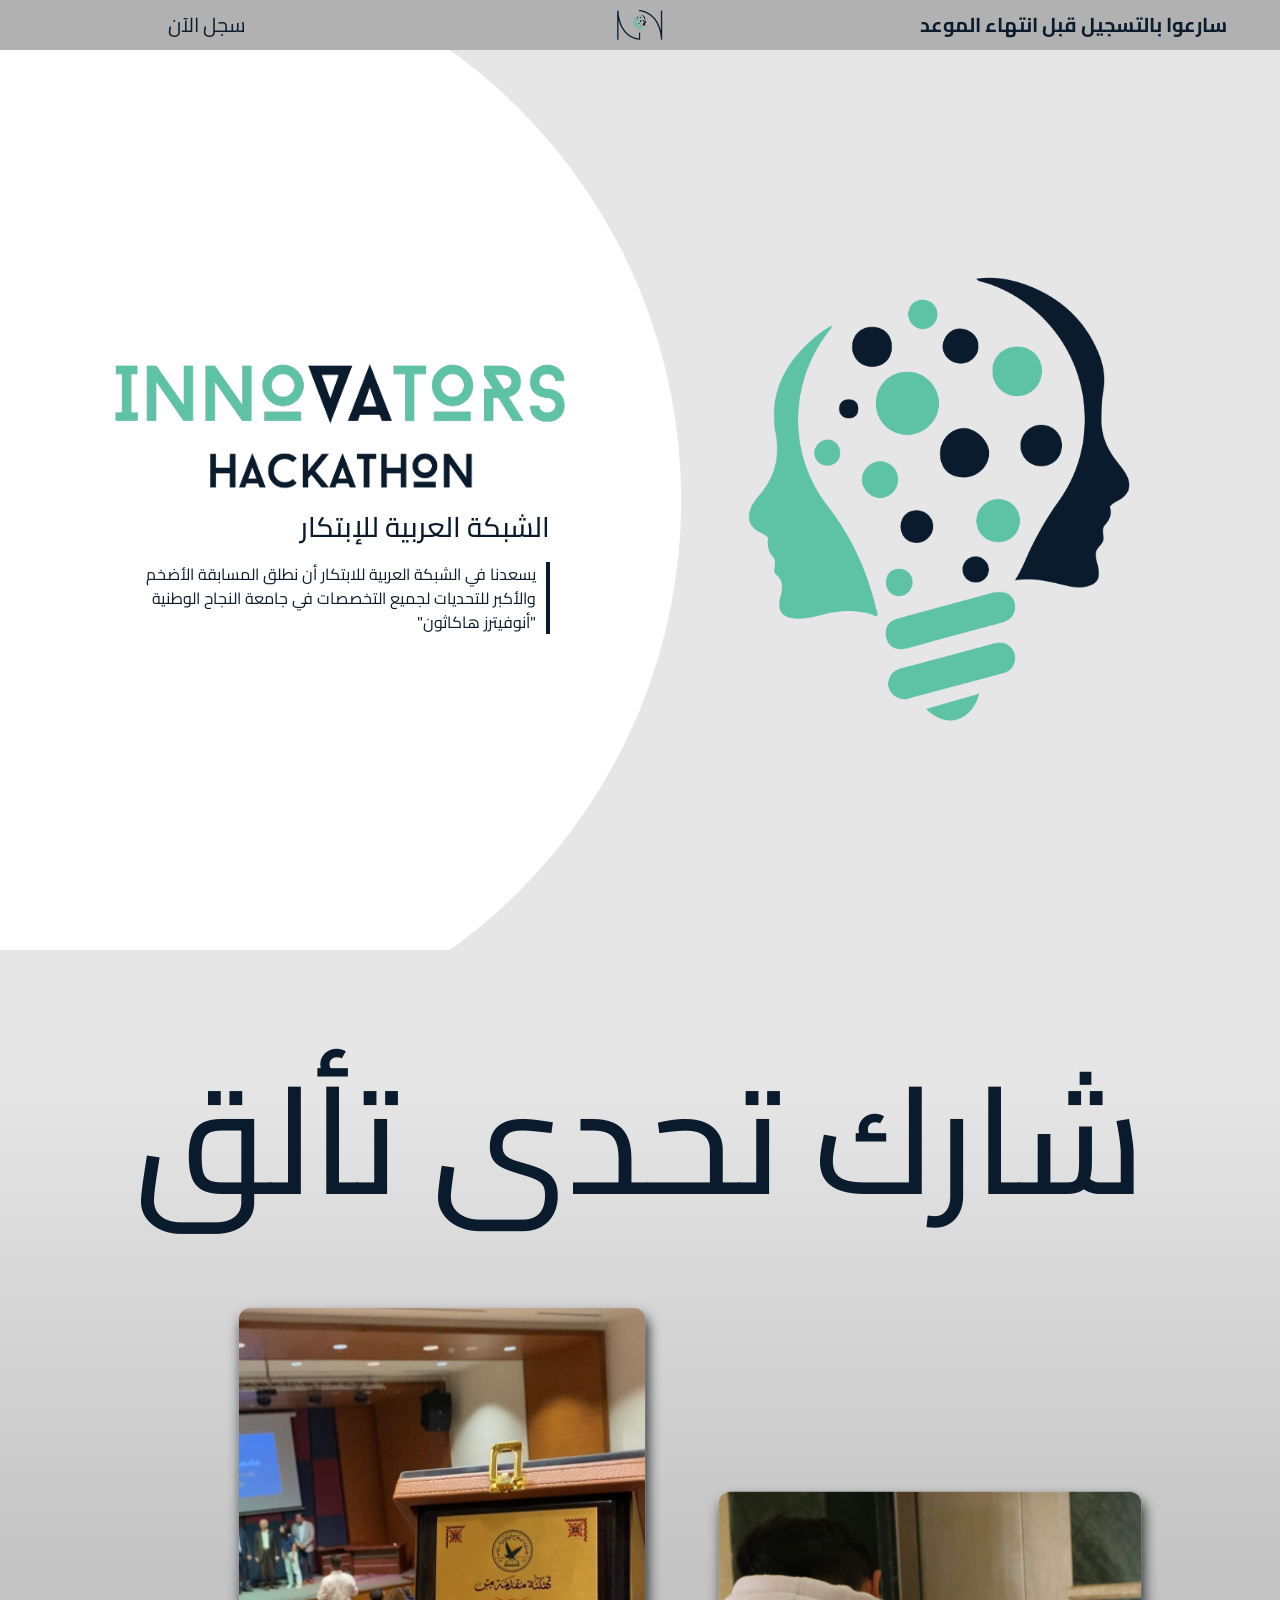
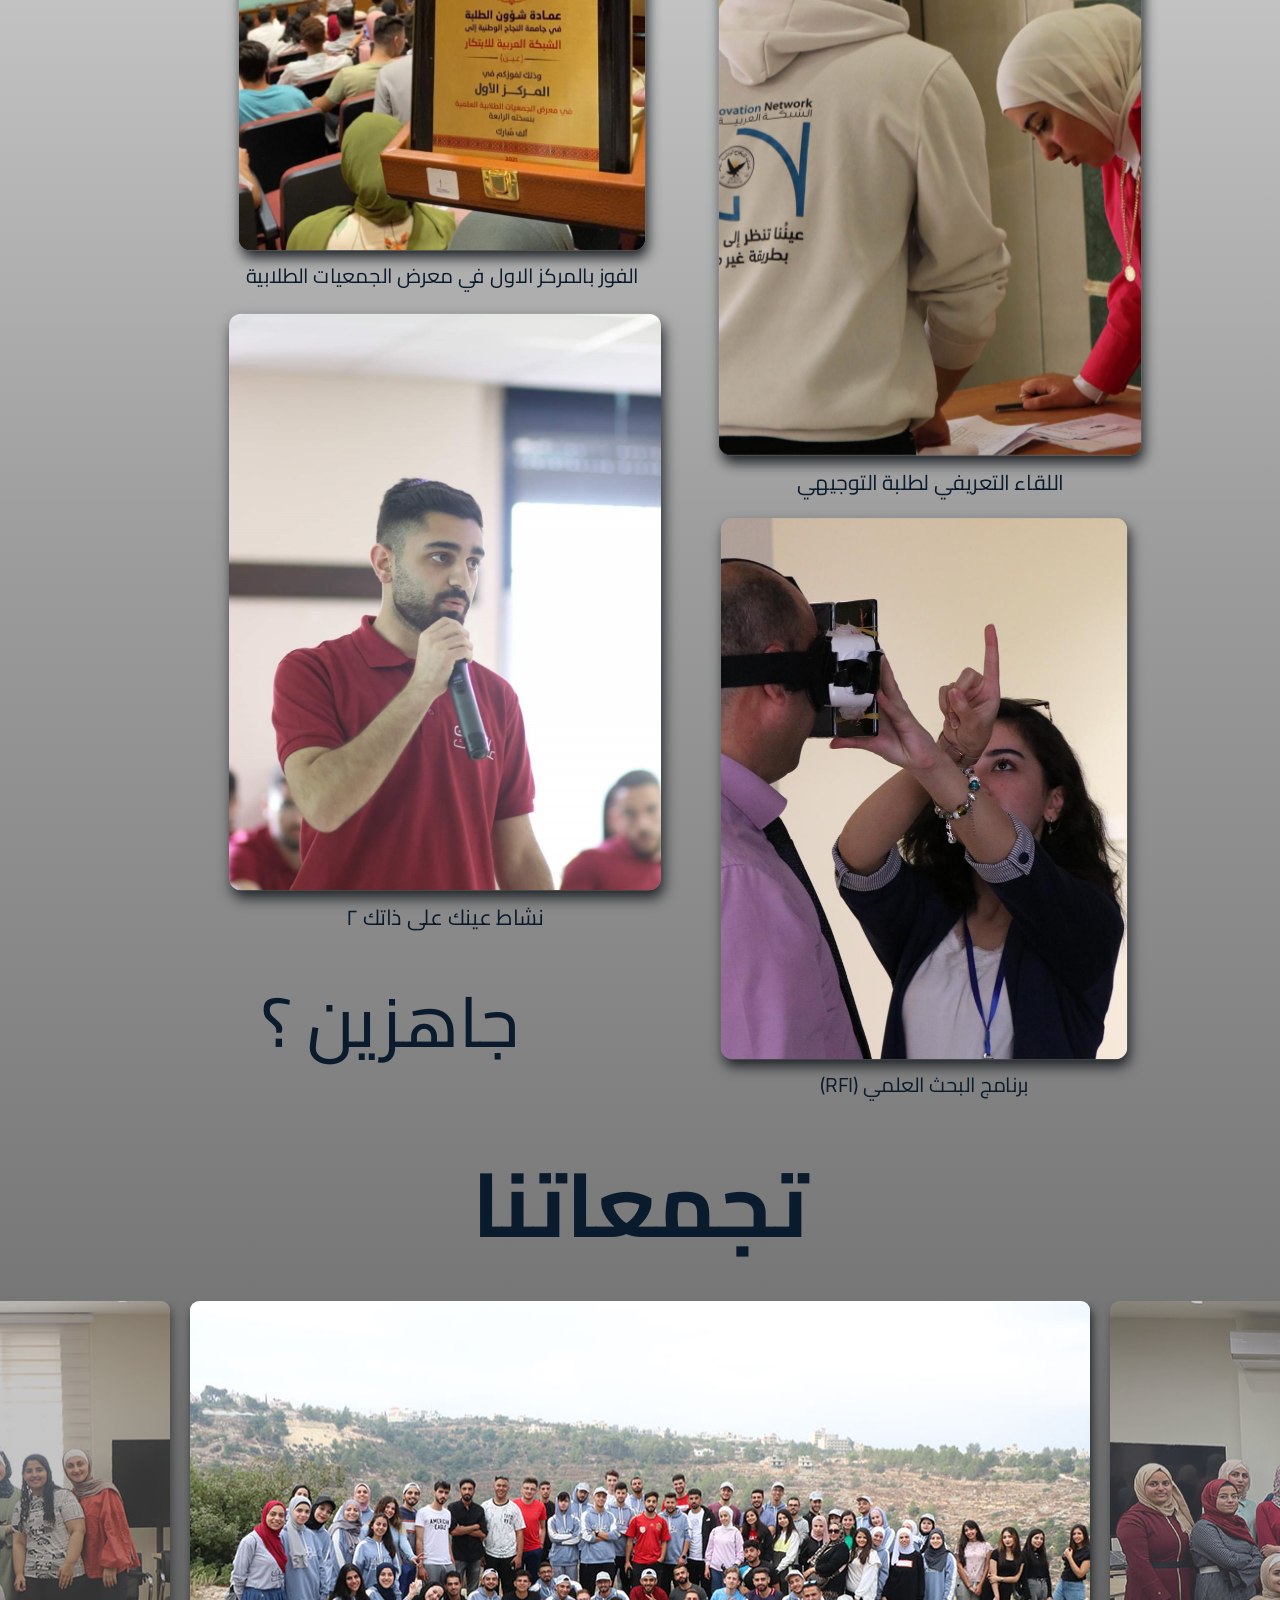
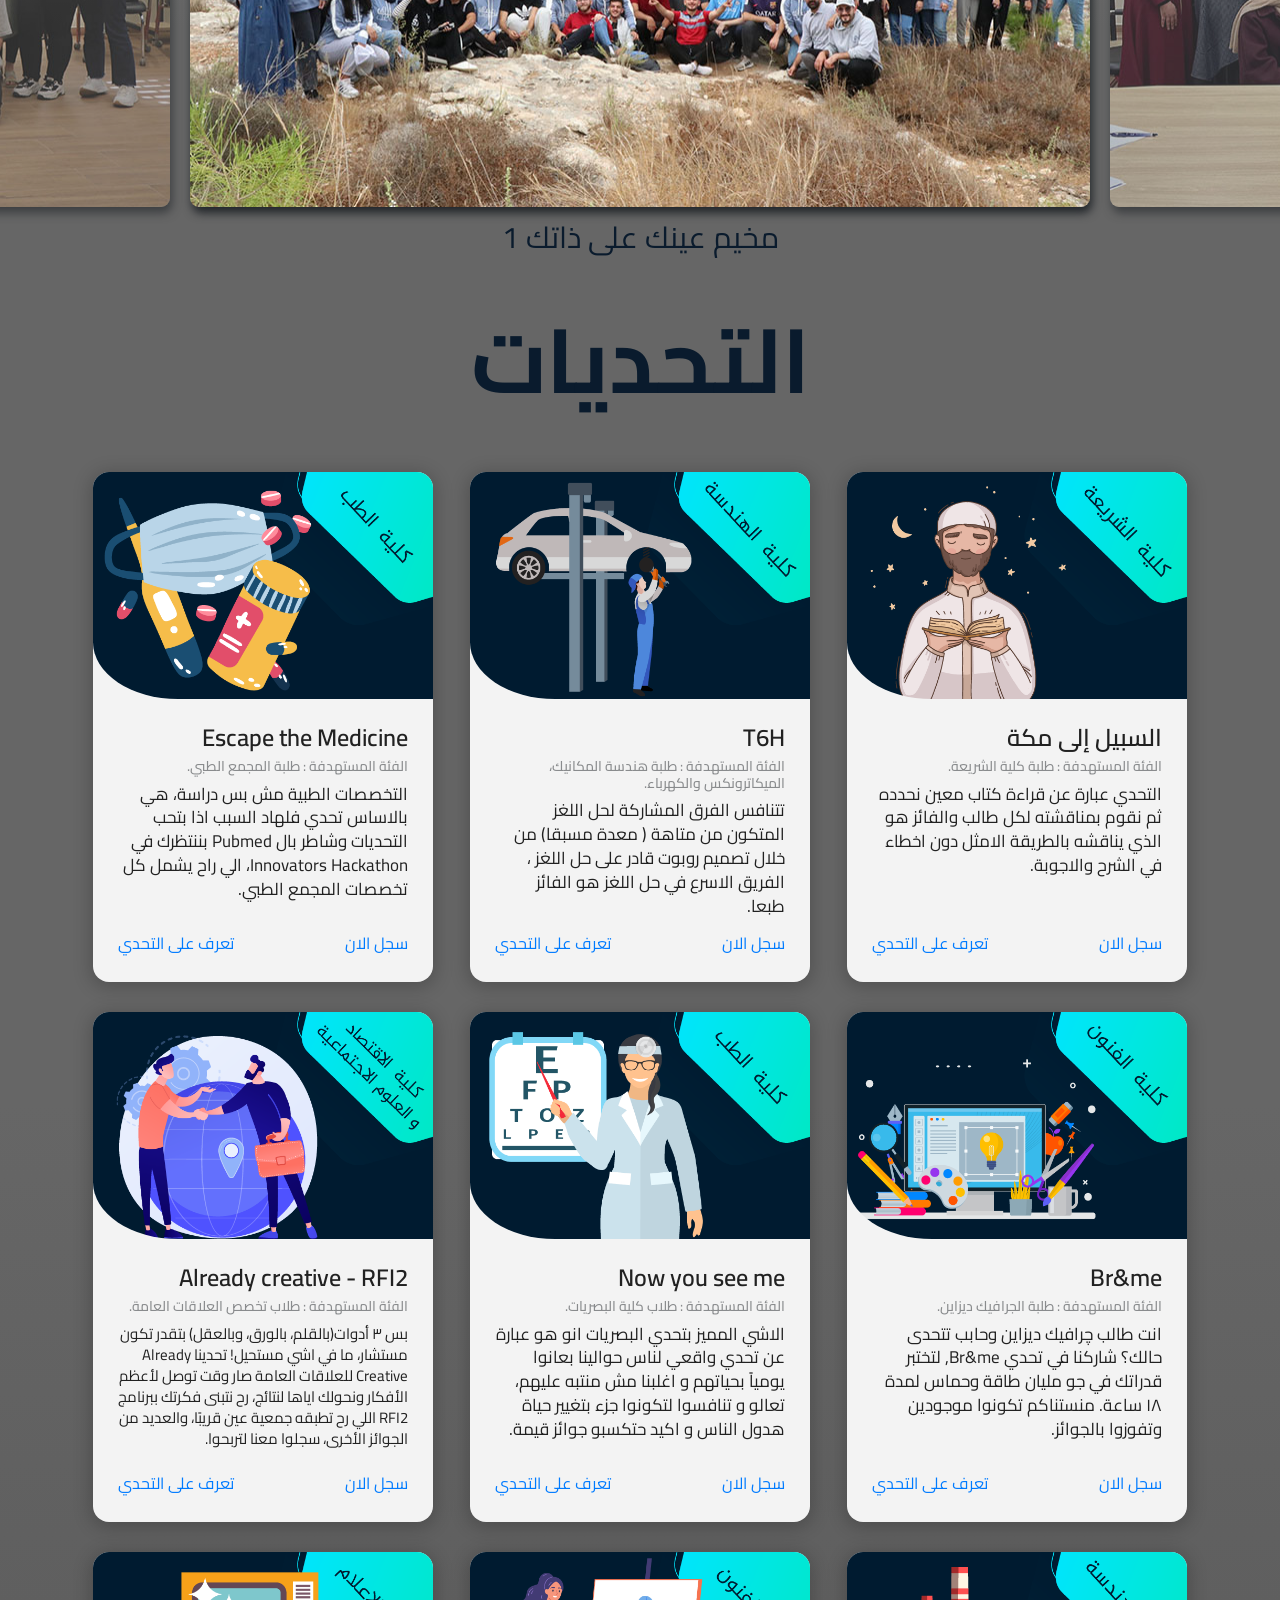
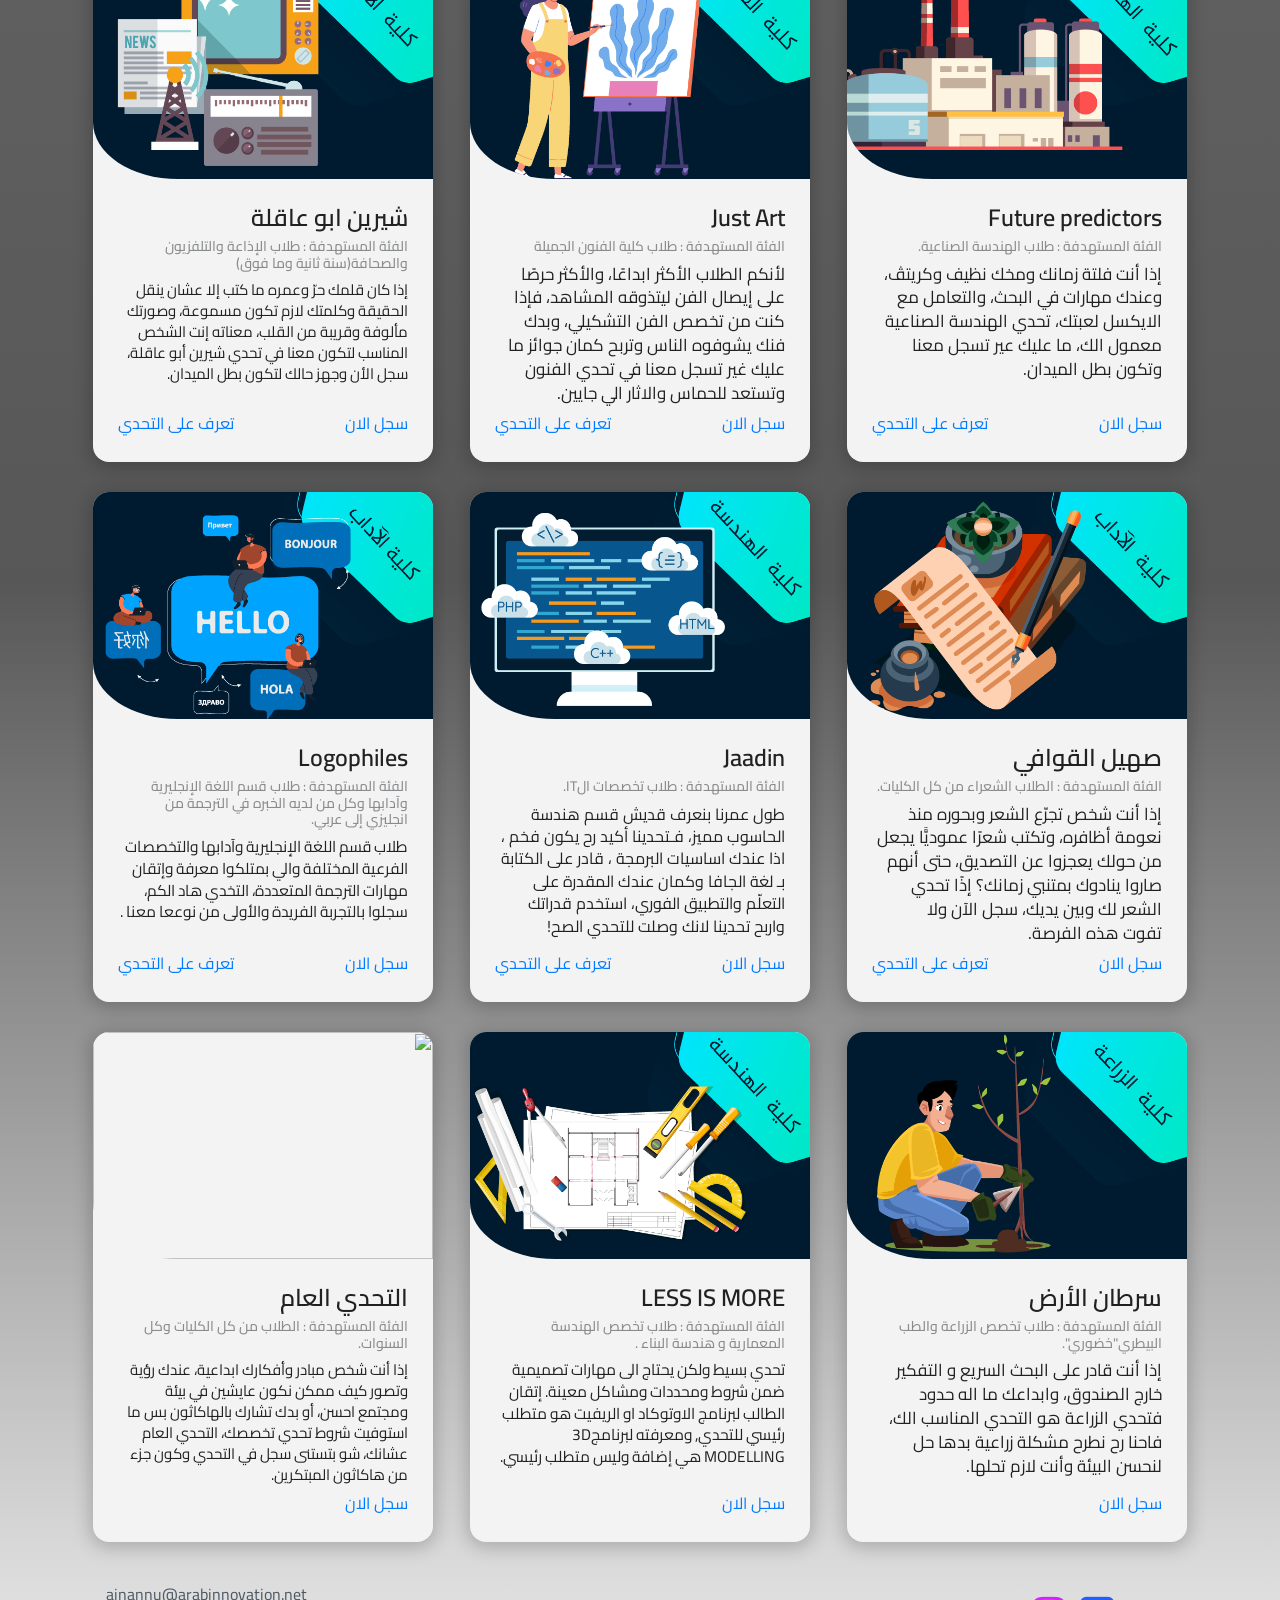
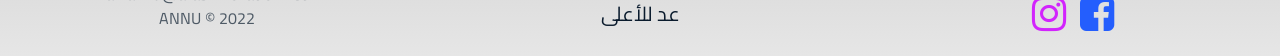
==== commit 79c30c85: "edit" ====
--- a/index.html
+++ b/index.html
@@ -571,14 +571,15 @@
                                 </div>
                                 <div class="cardBody">
                                     <h3>Logophiles</h3>
-                                    <h5 class="targetedPeople">الفئة المستهدفة : طلاب قسم اللغة الإنجليرية وآدابها وكل
+                                    <h5 class="targetedPeople">الفئة المستهدفة : طلاب قسم اللغة
+                                        الإنجليرية وآدابها وكل
                                         من لديه الخبره في الترجمة من انجليزي إلى عربي.</h5>
-                                    <p class="intro">طلاب قسم اللغة الإنجليرية وآدابها والتخصصات الفرعية المختلفة والي
+                                    <p class="intro" style="font-size: 15.5px;">طلاب قسم اللغة الإنجليرية وآدابها والتخصصات الفرعية المختلفة والي
                                         بمتلكوا معرفة وإتقان مهارات الترجمة المتعددة، التخدي هاد الكم، سجلوا بالتجربة
                                         الفريدة والأولى من نوععا معنا .</p>
                                     <div class="reg">
                                         <a href="https://forms.gle/cG3qcQfDcrPGjE2z5"> سجل الان</a>
-                                        <!-- <a href="" style="float: left;">تعرف على التحدي</a> -->
+                                        <a href="https://fb.watch/gH7ZSJKqeg/" style="float: left;">تعرف على التحدي</a>
                                     </div>
                                 </div>
                             </div>
@@ -605,7 +606,8 @@
                                 </div>
                                 <div class="cardBody">
                                     <h3>سرطان الأرض</h3>
-                                    <h5 class="targetedPeople">الفئة المستهدفة : طلاب كلية التغذية(خضوري).</h5>
+                                    <h5 class="targetedPeople">الفئة المستهدفة : طلاب تخصص الزراعة والطب البيطري"خضوري".
+                                    </h5>
                                     <p class="intro">إذا أنت قادر على البحث السريع و التفكير خارج الصندوق، وابداعك ما
                                         اله حدود فتحدي الزراعة هو التحدي المناسب الك، فاحنا رح نطرح مشكلة زراعية بدها حل
                                         لنحسن البيئة وأنت لازم تحلها.</p>
@@ -672,8 +674,8 @@
                                 </div>
                                 <div class="cardBody">
                                     <h3>التحدي العام</h3>
-                                    <h5 class="targetedPeople">الفئة المستهدفة : طلاب جامعة النجاح الوطنية.</h5>
-                                    <p class="intro"></p>
+                                    <h5 class="targetedPeople">الفئة المستهدفة : الطلاب من كل الكليات وكل السنوات.</h5>
+                                    <p class="intro" style="font-size: 15px;">إذا أنت شخص مبادر وأفكارك ابداعية، عندك رؤية وتصور كيف ممكن نكون عايشين في بيئة ومجتمع احسن، أو بدك تشارك بالهاكاثون بس ما استوفيت شروط تحدي تخصصك، التحدي العام عشانك، شو بتستنى سجل في التحدي وكون جزء من هاكاثون المبتكرين.</p>
                                     <div class="reg">
                                         <a href="https://forms.gle/WDg8Nqx4bjdQQ77R9"> سجل الان</a>
                                         <!-- <a href="" style="float: left;">تعرف على التحدي</a> -->
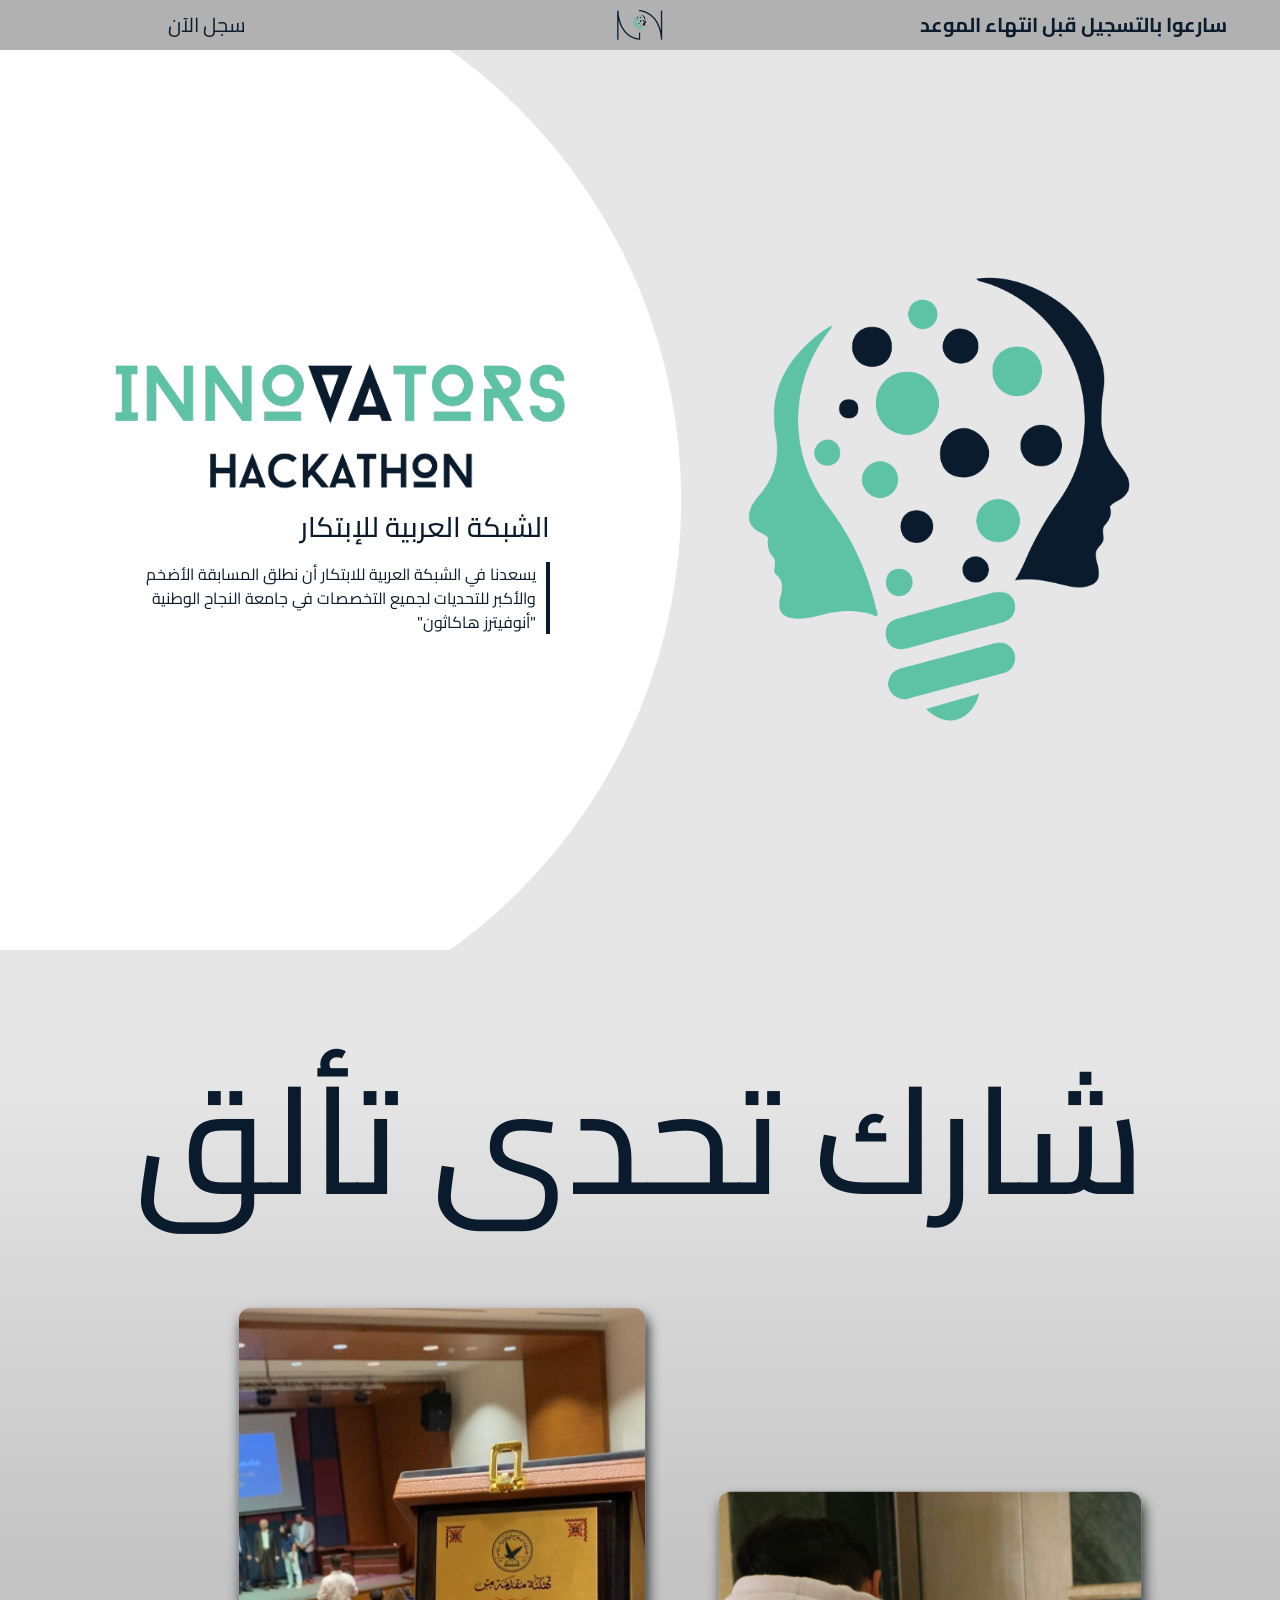
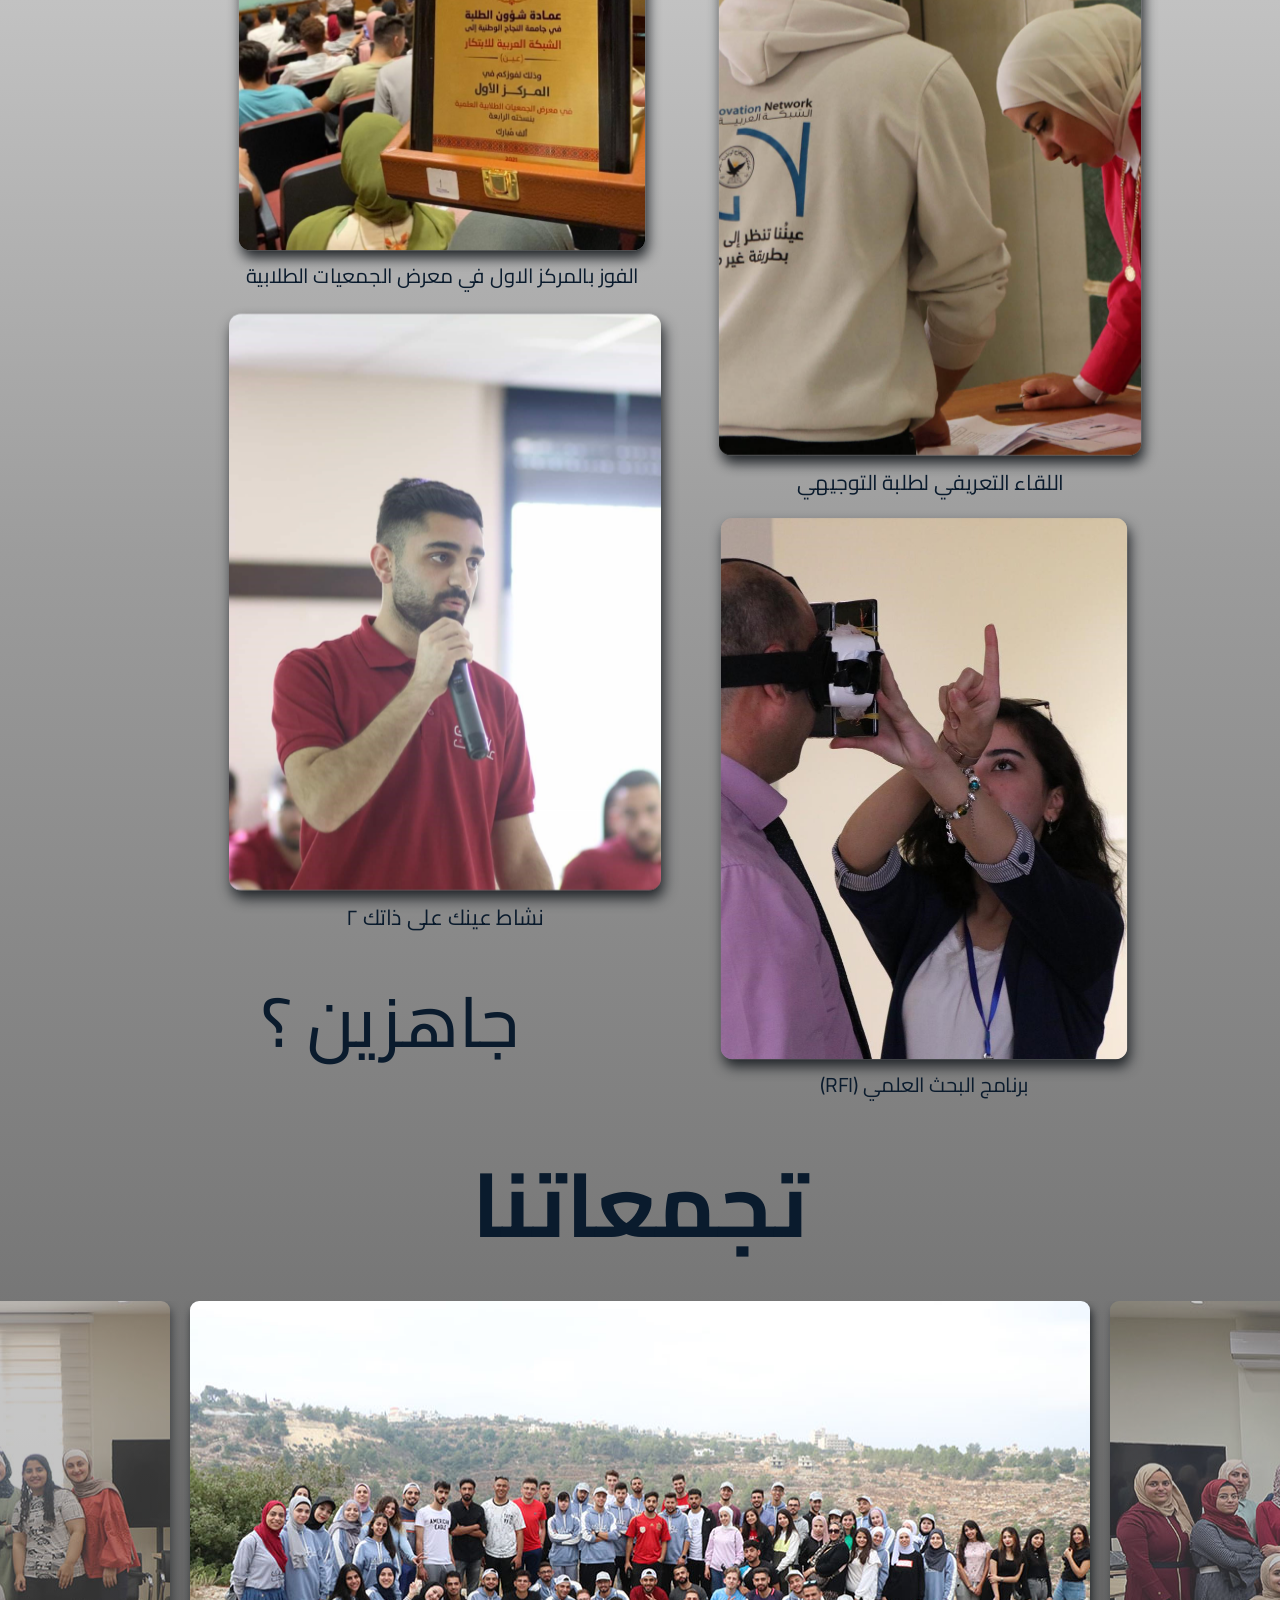
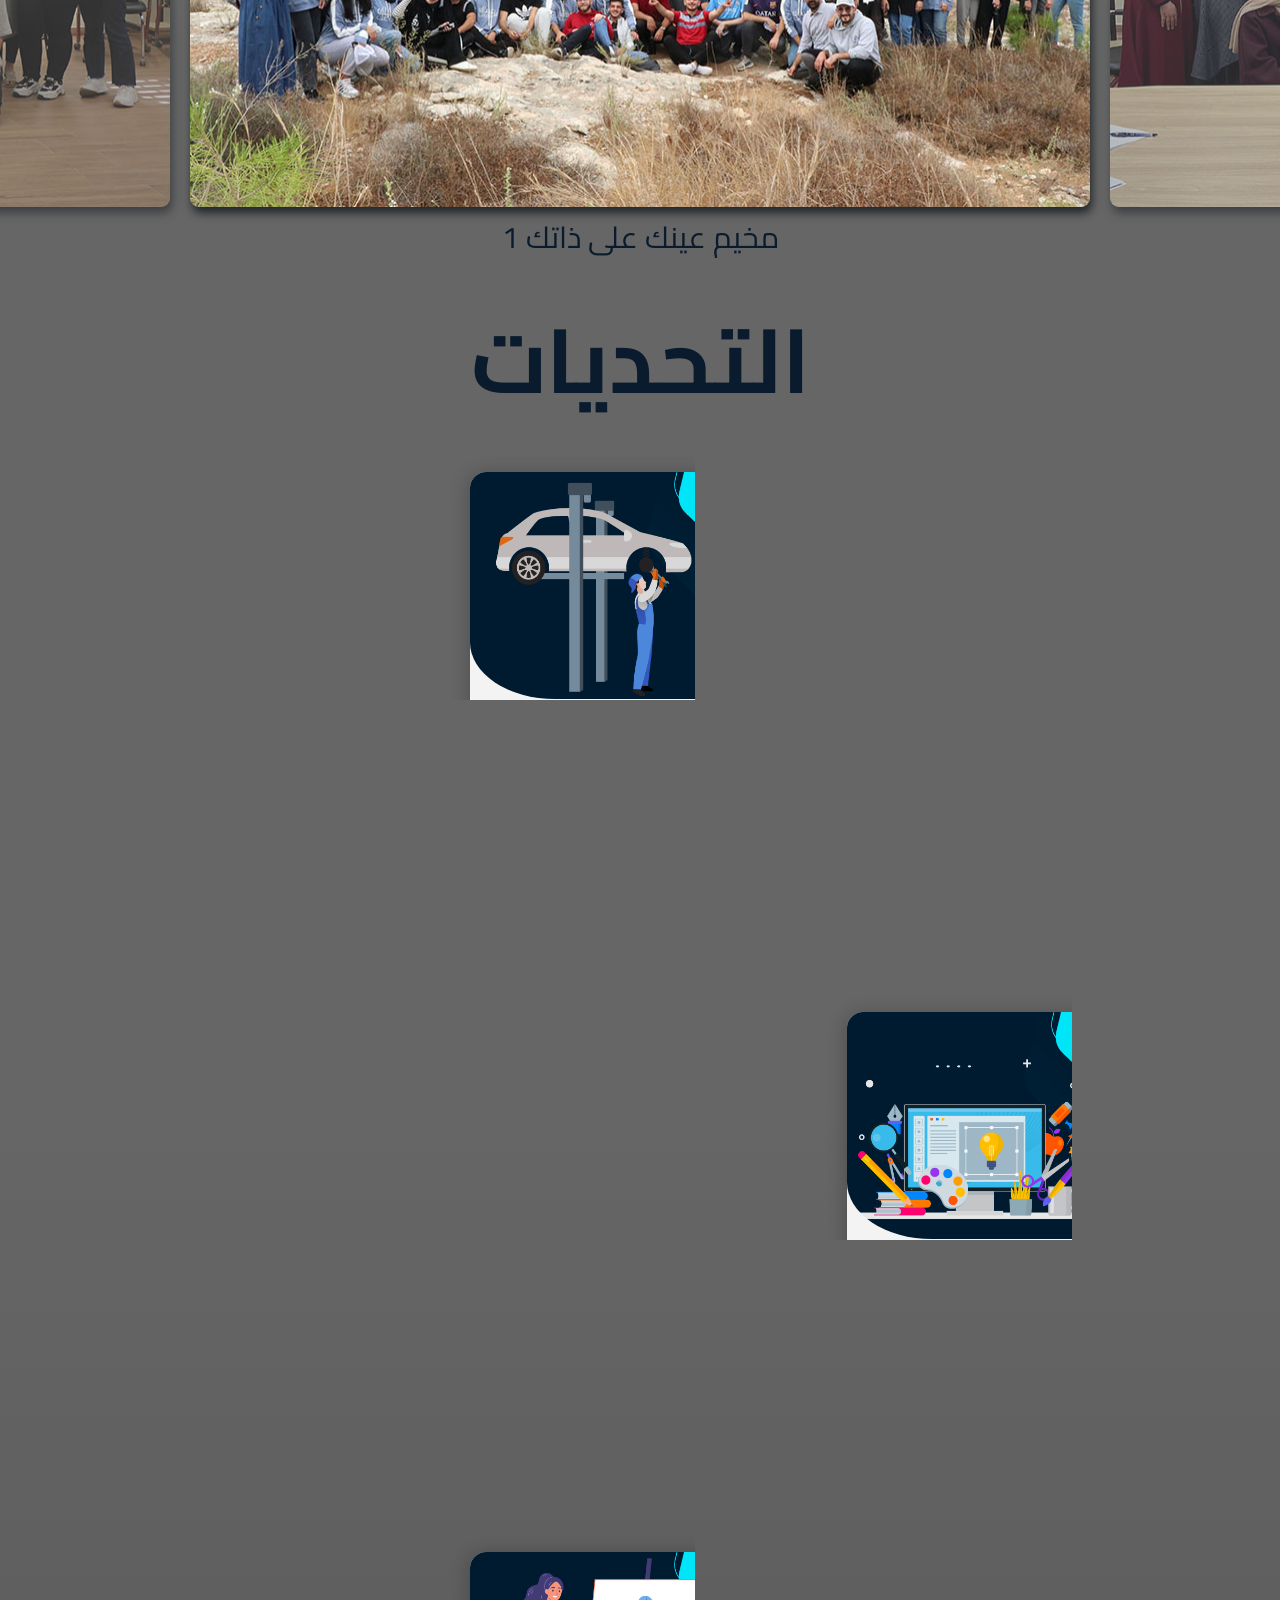
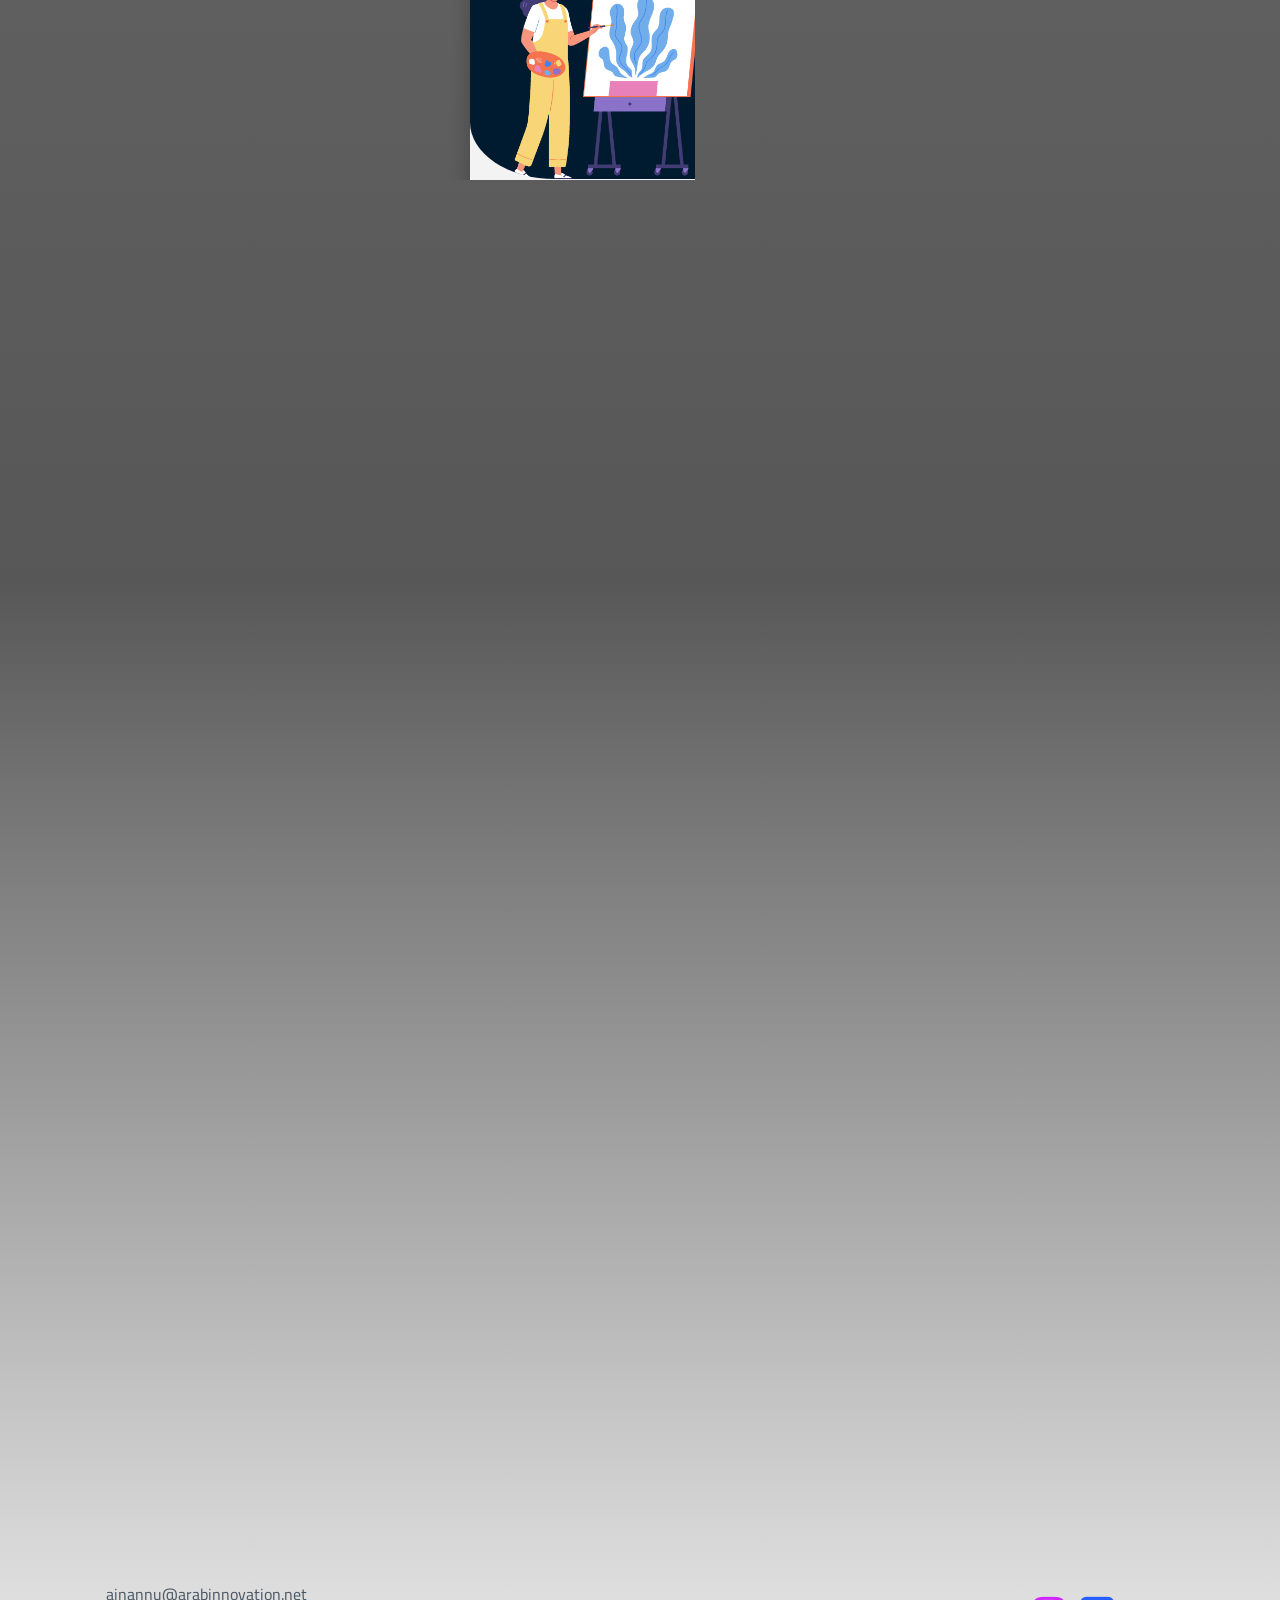
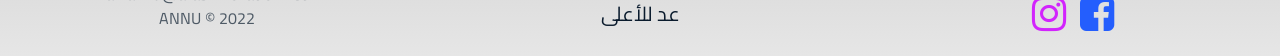
==== commit 2b90a0d2: "edit" ====
--- a/index.html
+++ b/index.html
@@ -613,7 +613,7 @@
                                         لنحسن البيئة وأنت لازم تحلها.</p>
                                     <div class="reg">
                                         <a href="https://forms.gle/FjF6p76o9jX28ryw7"> سجل الان</a>
-                                        <!-- <a href="" style="float: left;">تعرف على التحدي</a> -->
+                                        <a href="https://fb.watch/gJK75iJNQa/" style="float: left;">تعرف على التحدي</a>
                                     </div>
                                 </div>
                             </div>
@@ -648,7 +648,7 @@
                                     </p>
                                     <div class="reg">
                                         <a href="https://forms.gle/VThKKiVAE1N4r7Si7"> سجل الان</a>
-                                        <!-- <a href="https://fb.watch/gx6p_XJsru/" style="float: left;">تعرف على التحدي</a> -->
+                                        <a href="https://fb.watch/gJKa_5r83O/" style="float: left;">تعرف على التحدي</a>
                                     </div>
                                 </div>
                             </div>
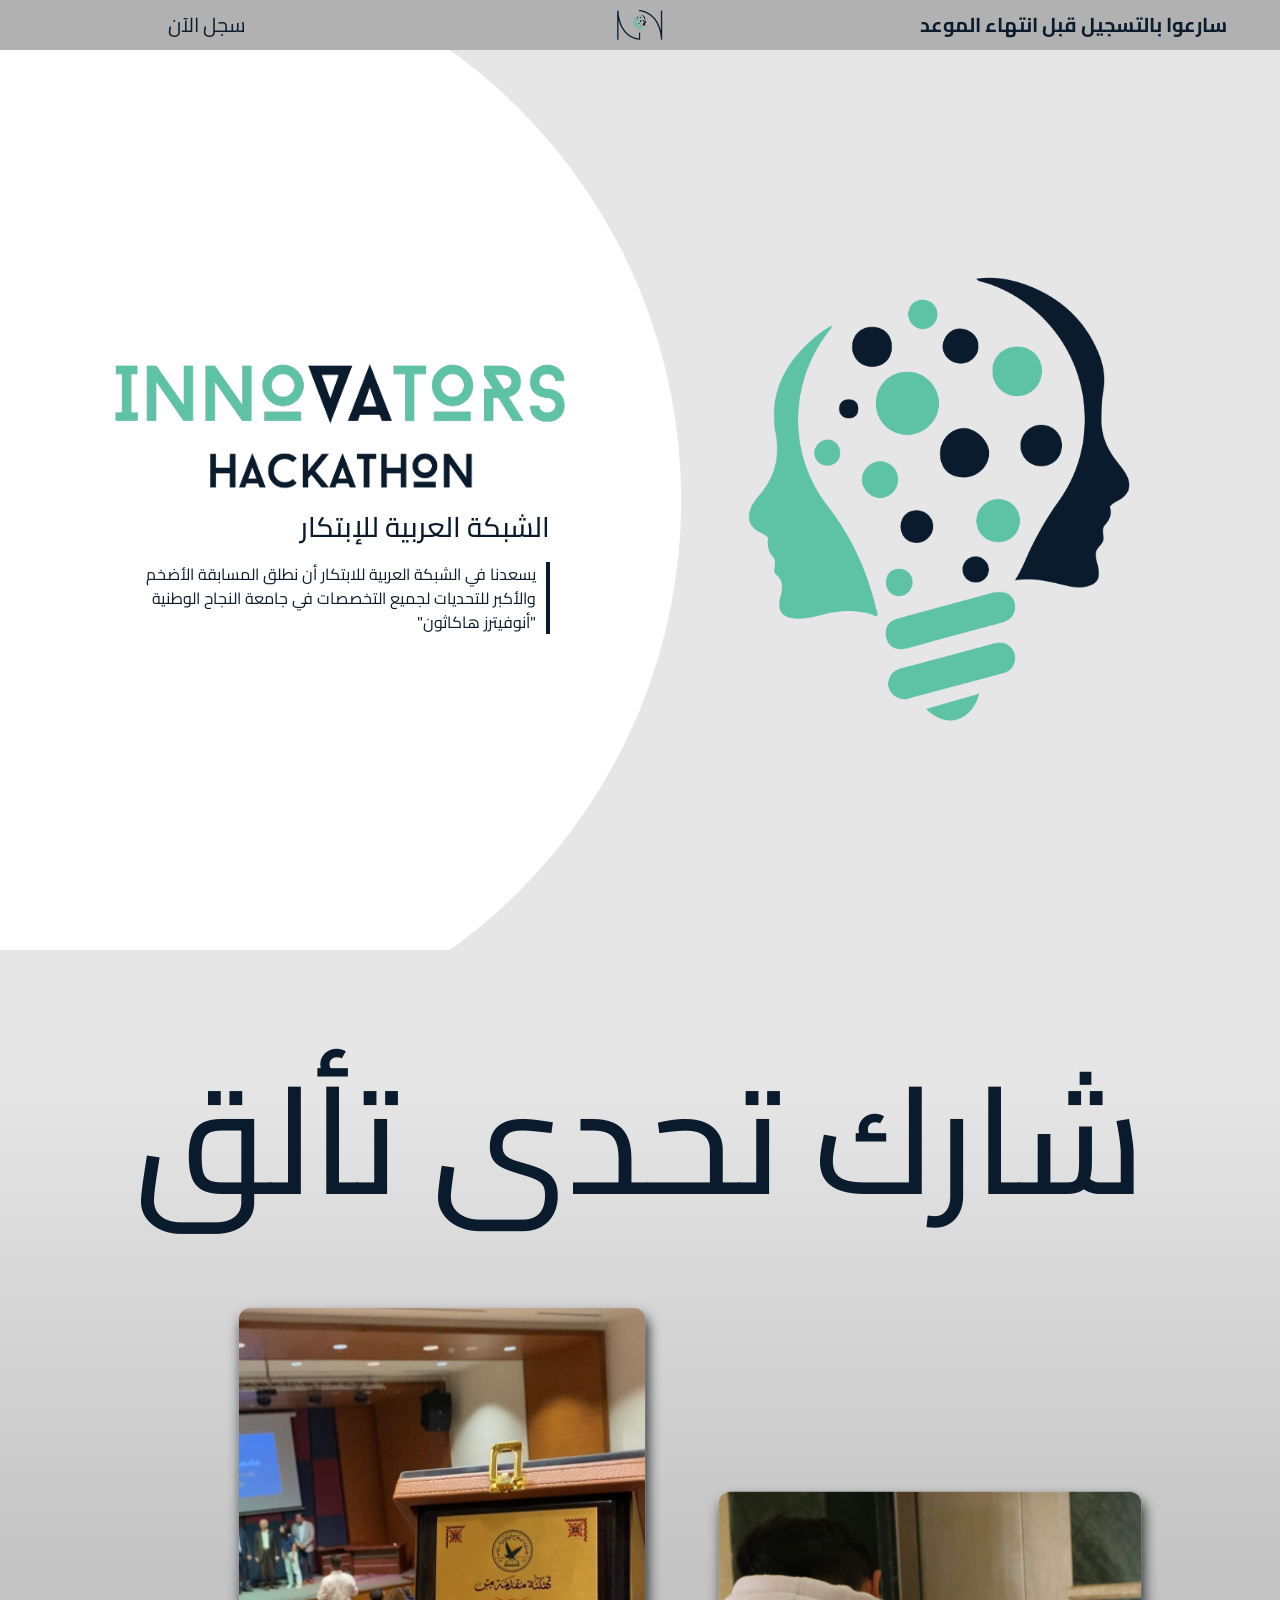
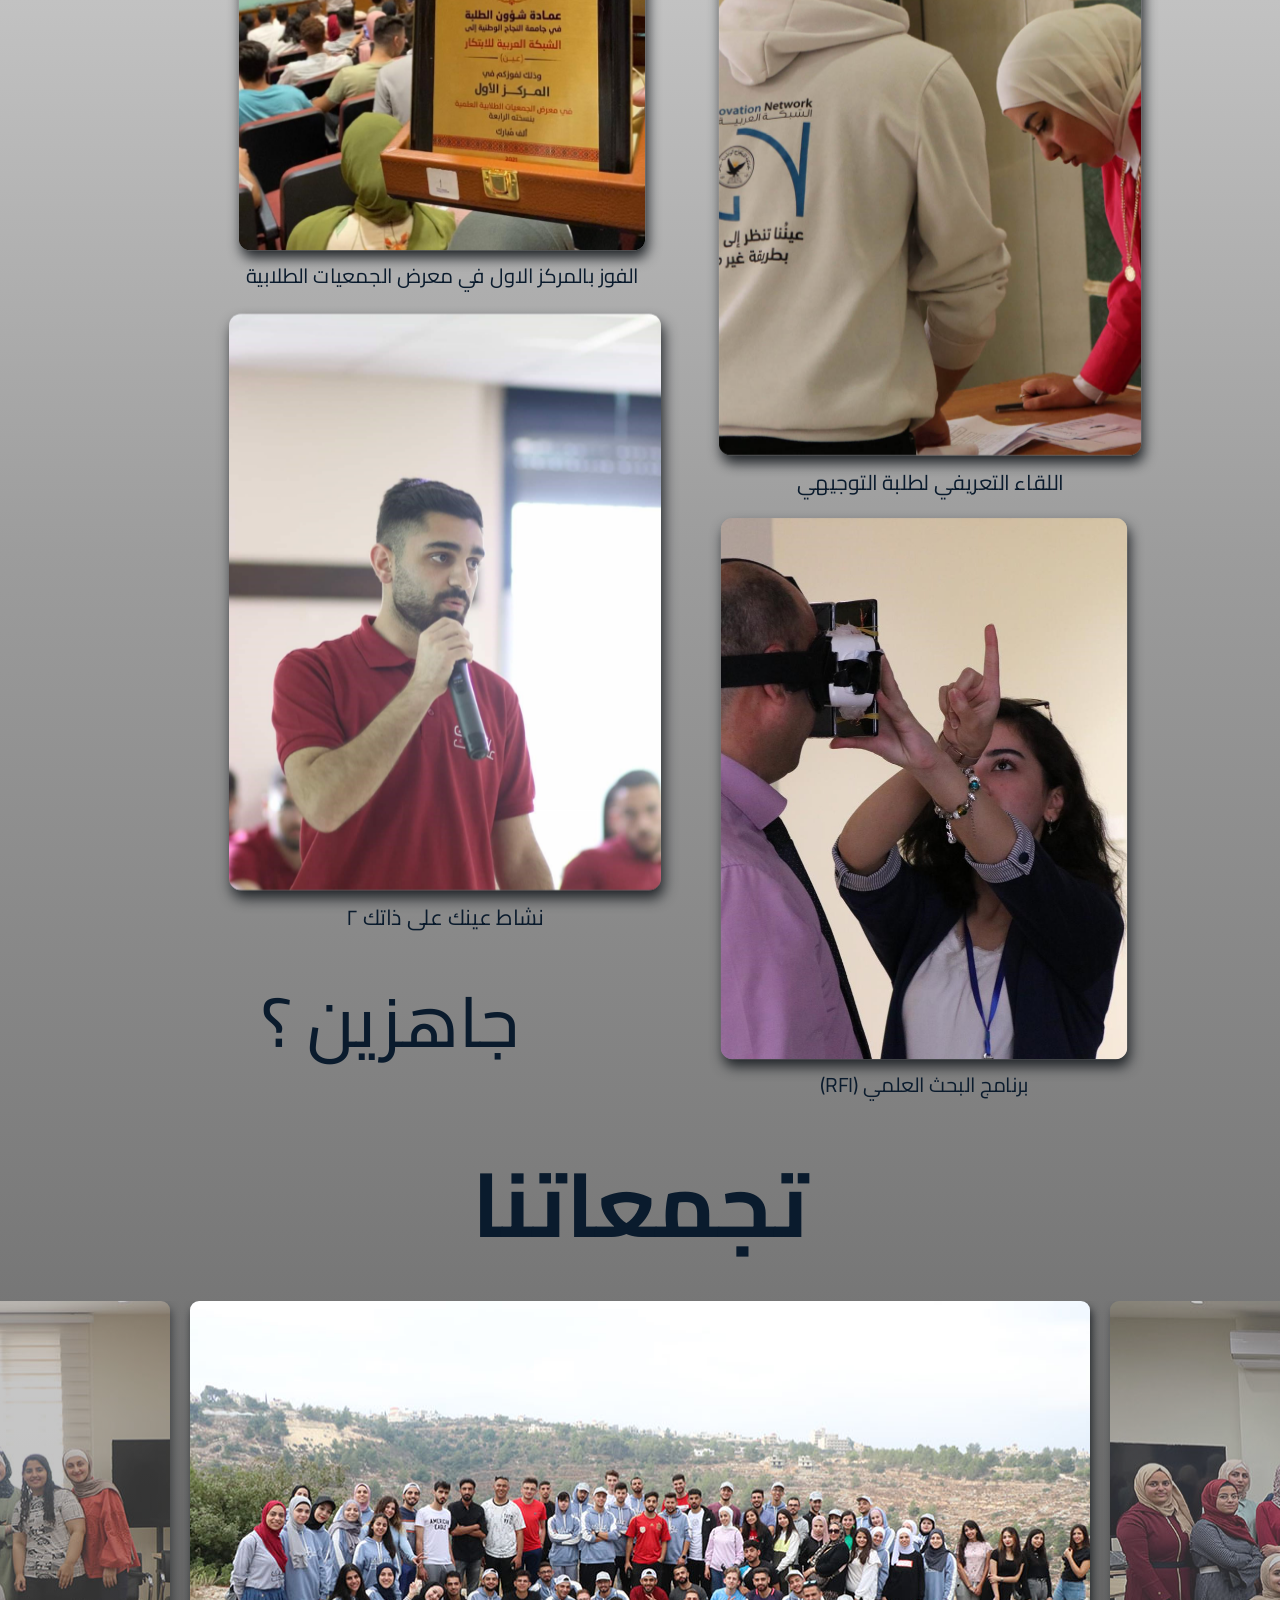
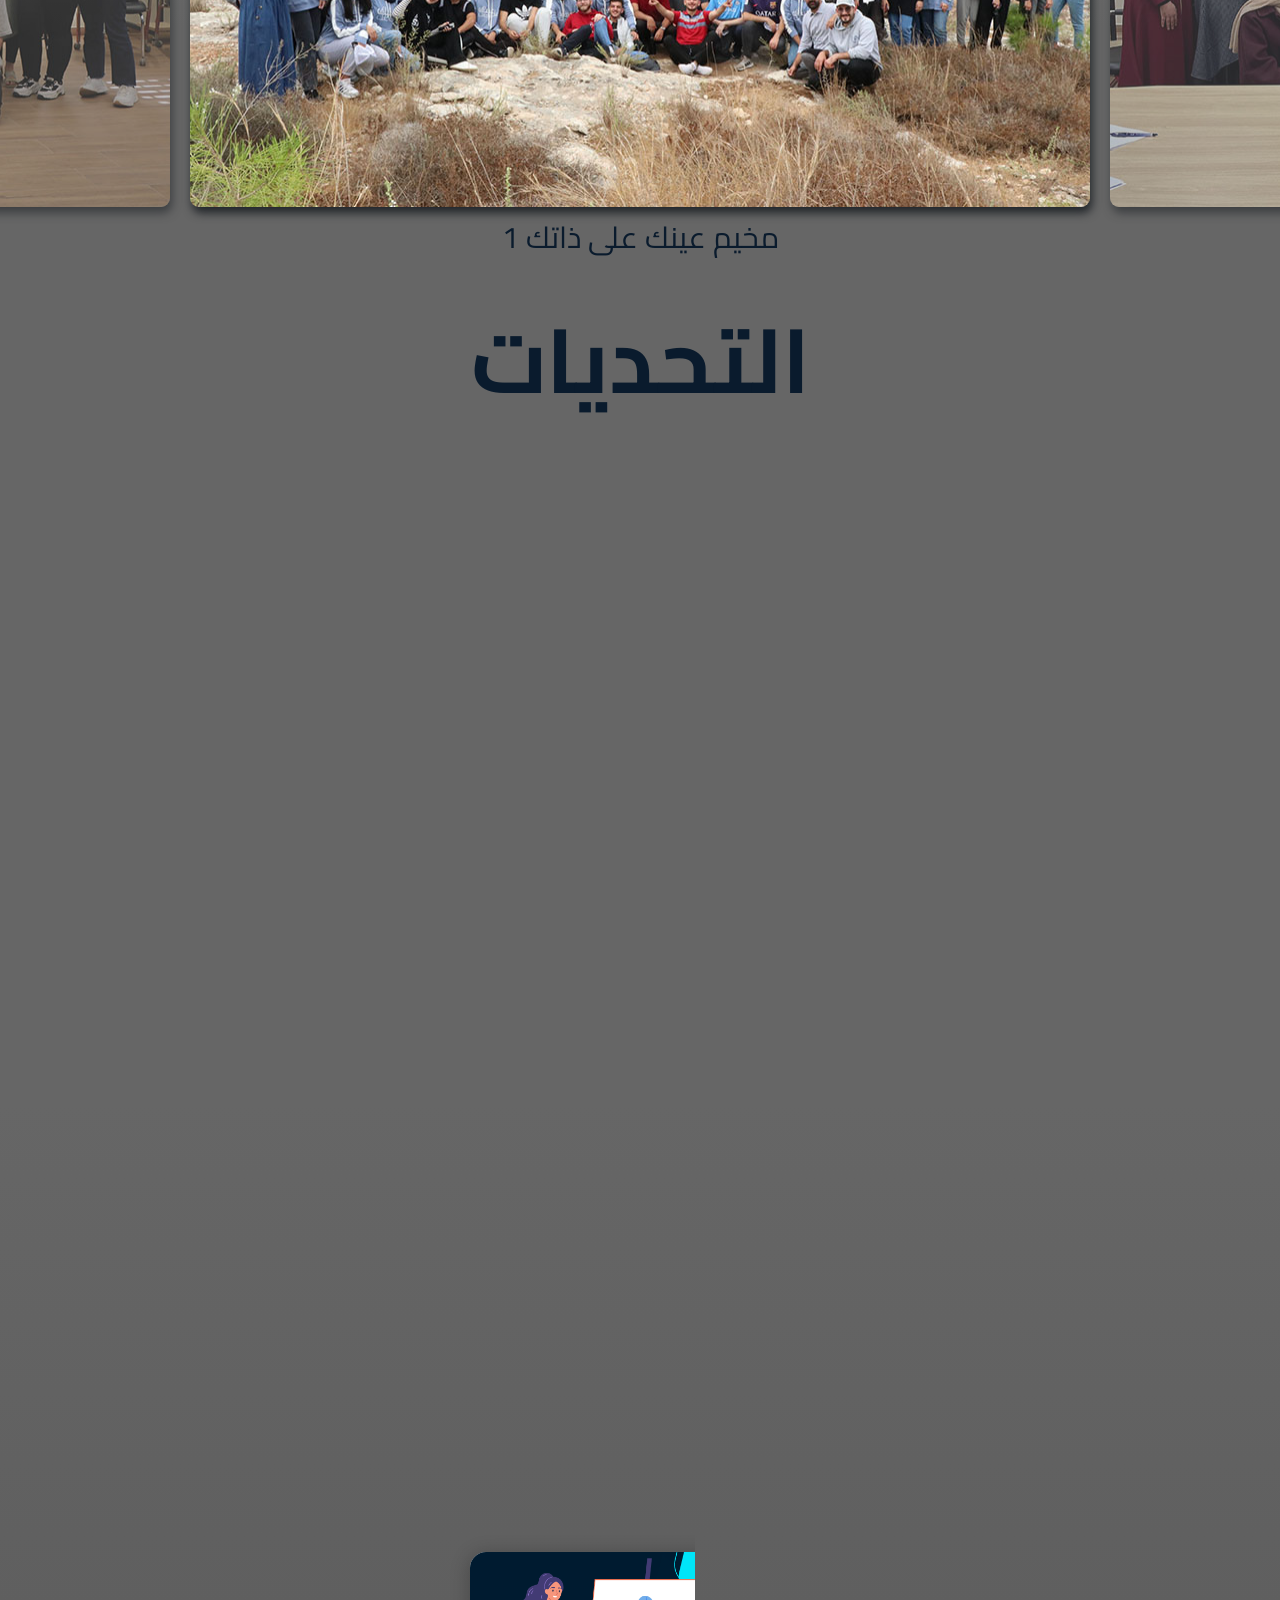
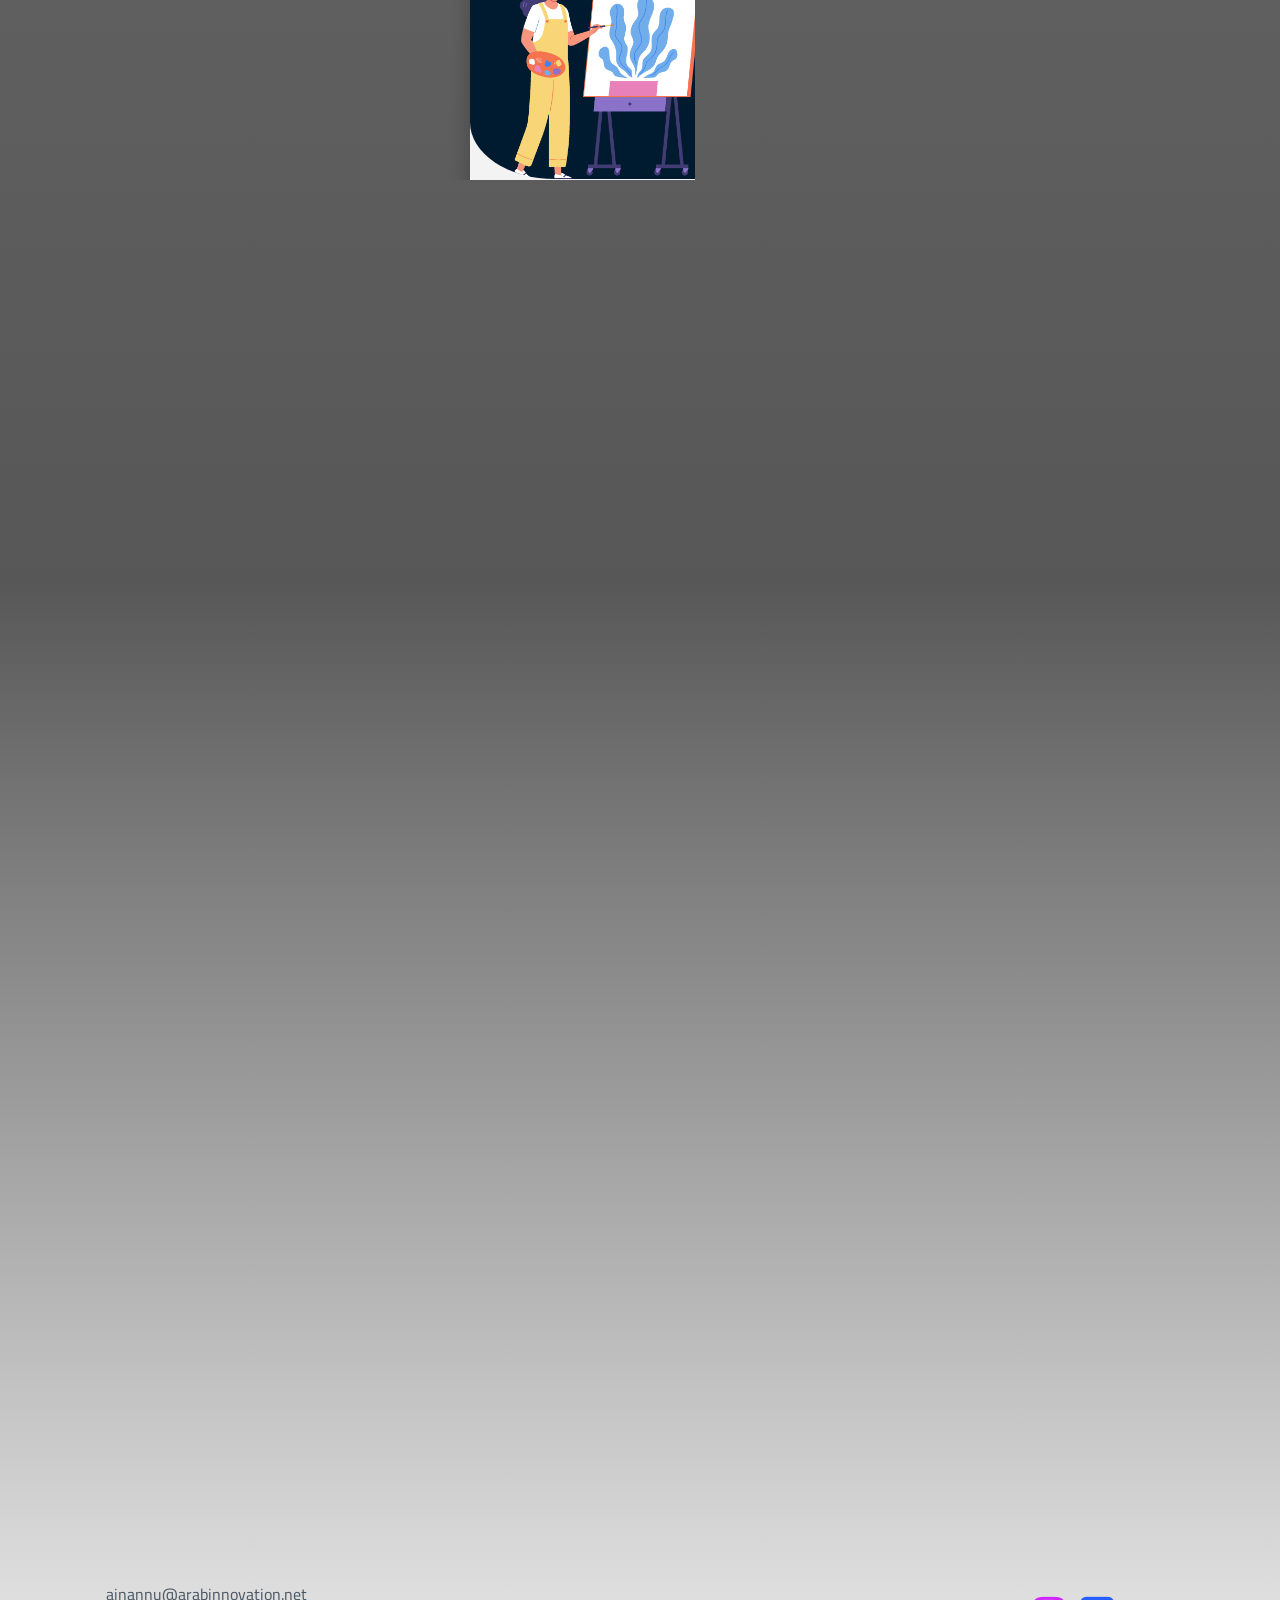
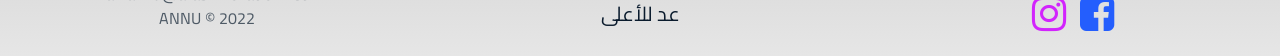
==== commit bc2f314a: "edit" ====
--- a/index.html
+++ b/index.html
@@ -670,7 +670,7 @@
                         <div class="cardFace cardFace--back">
                             <div class="cardContent">
                                 <div class="cardHeader">
-                                    <img src="img/Challenges/Translation.jpg" alt="" class="innerImage" />
+                                    <img src="img/Challenges/All.png" alt="" class="innerImage" />
                                 </div>
                                 <div class="cardBody">
                                     <h3>التحدي العام</h3>
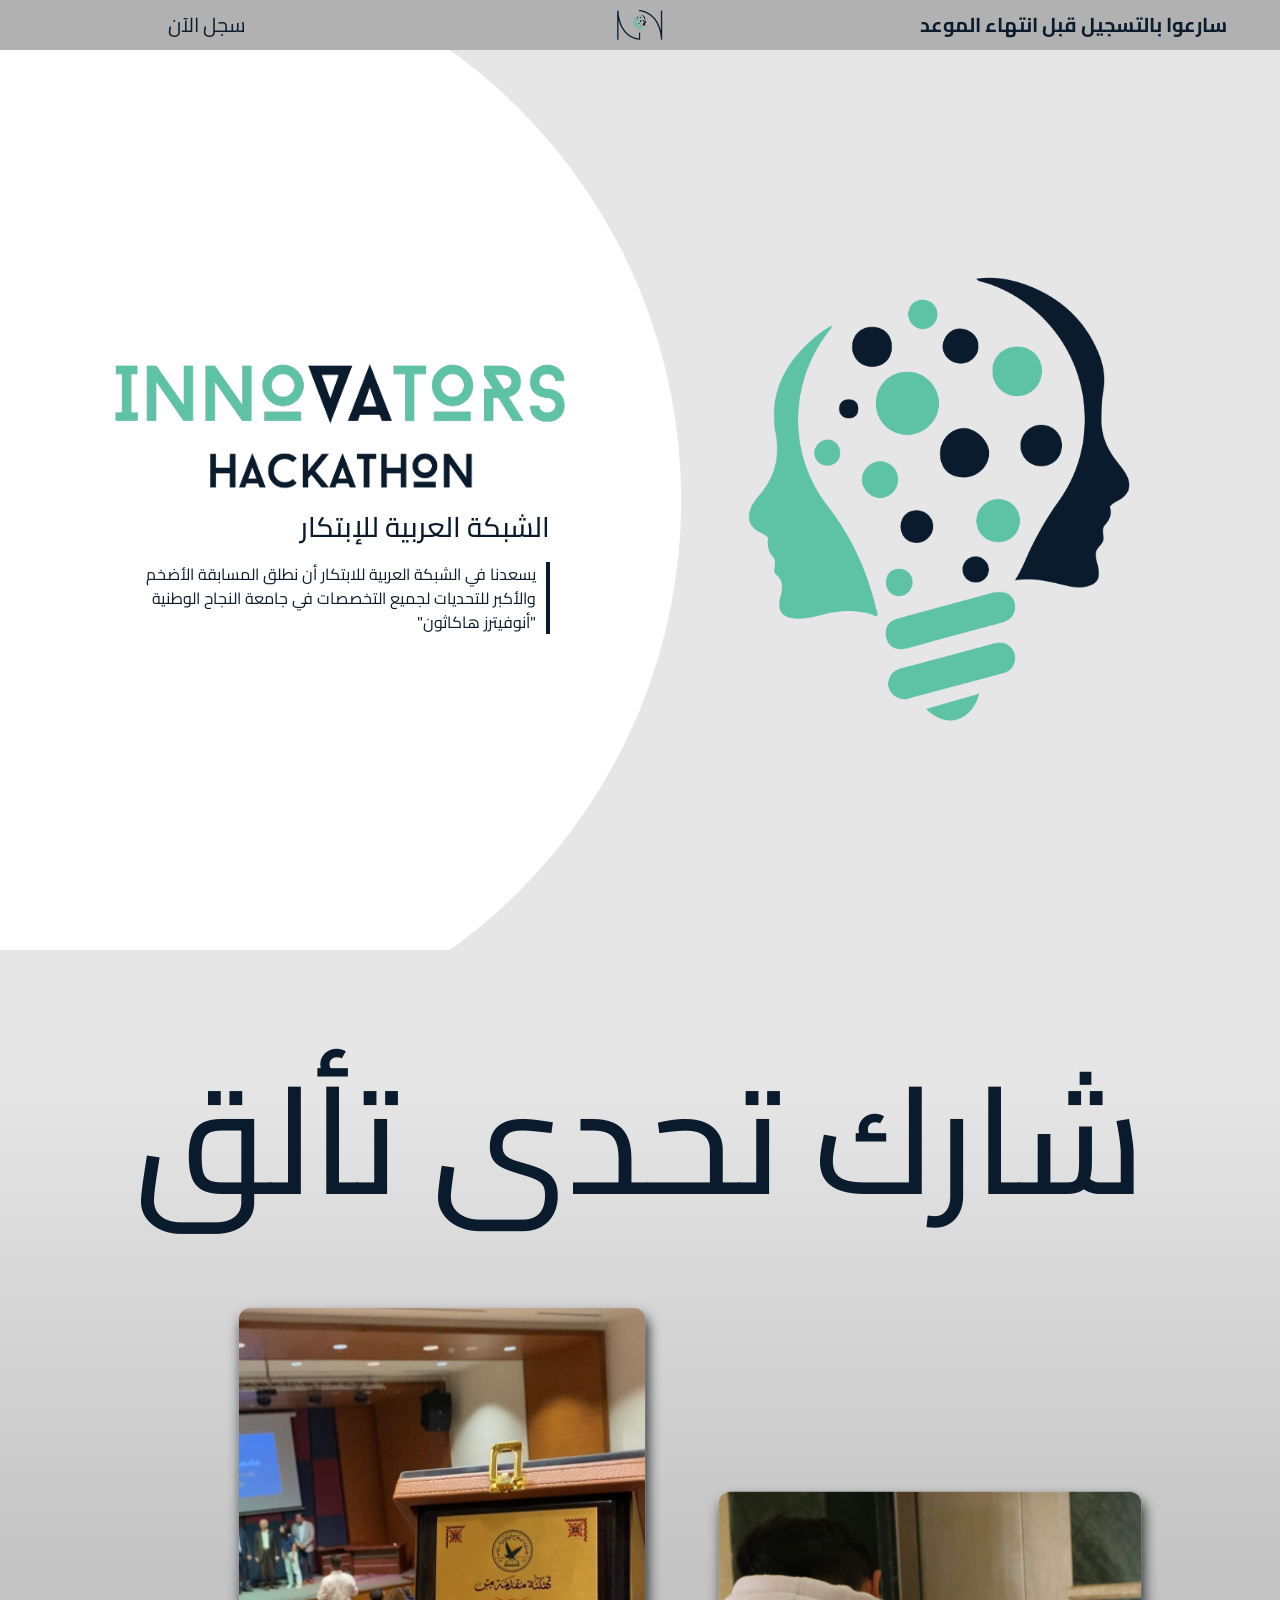
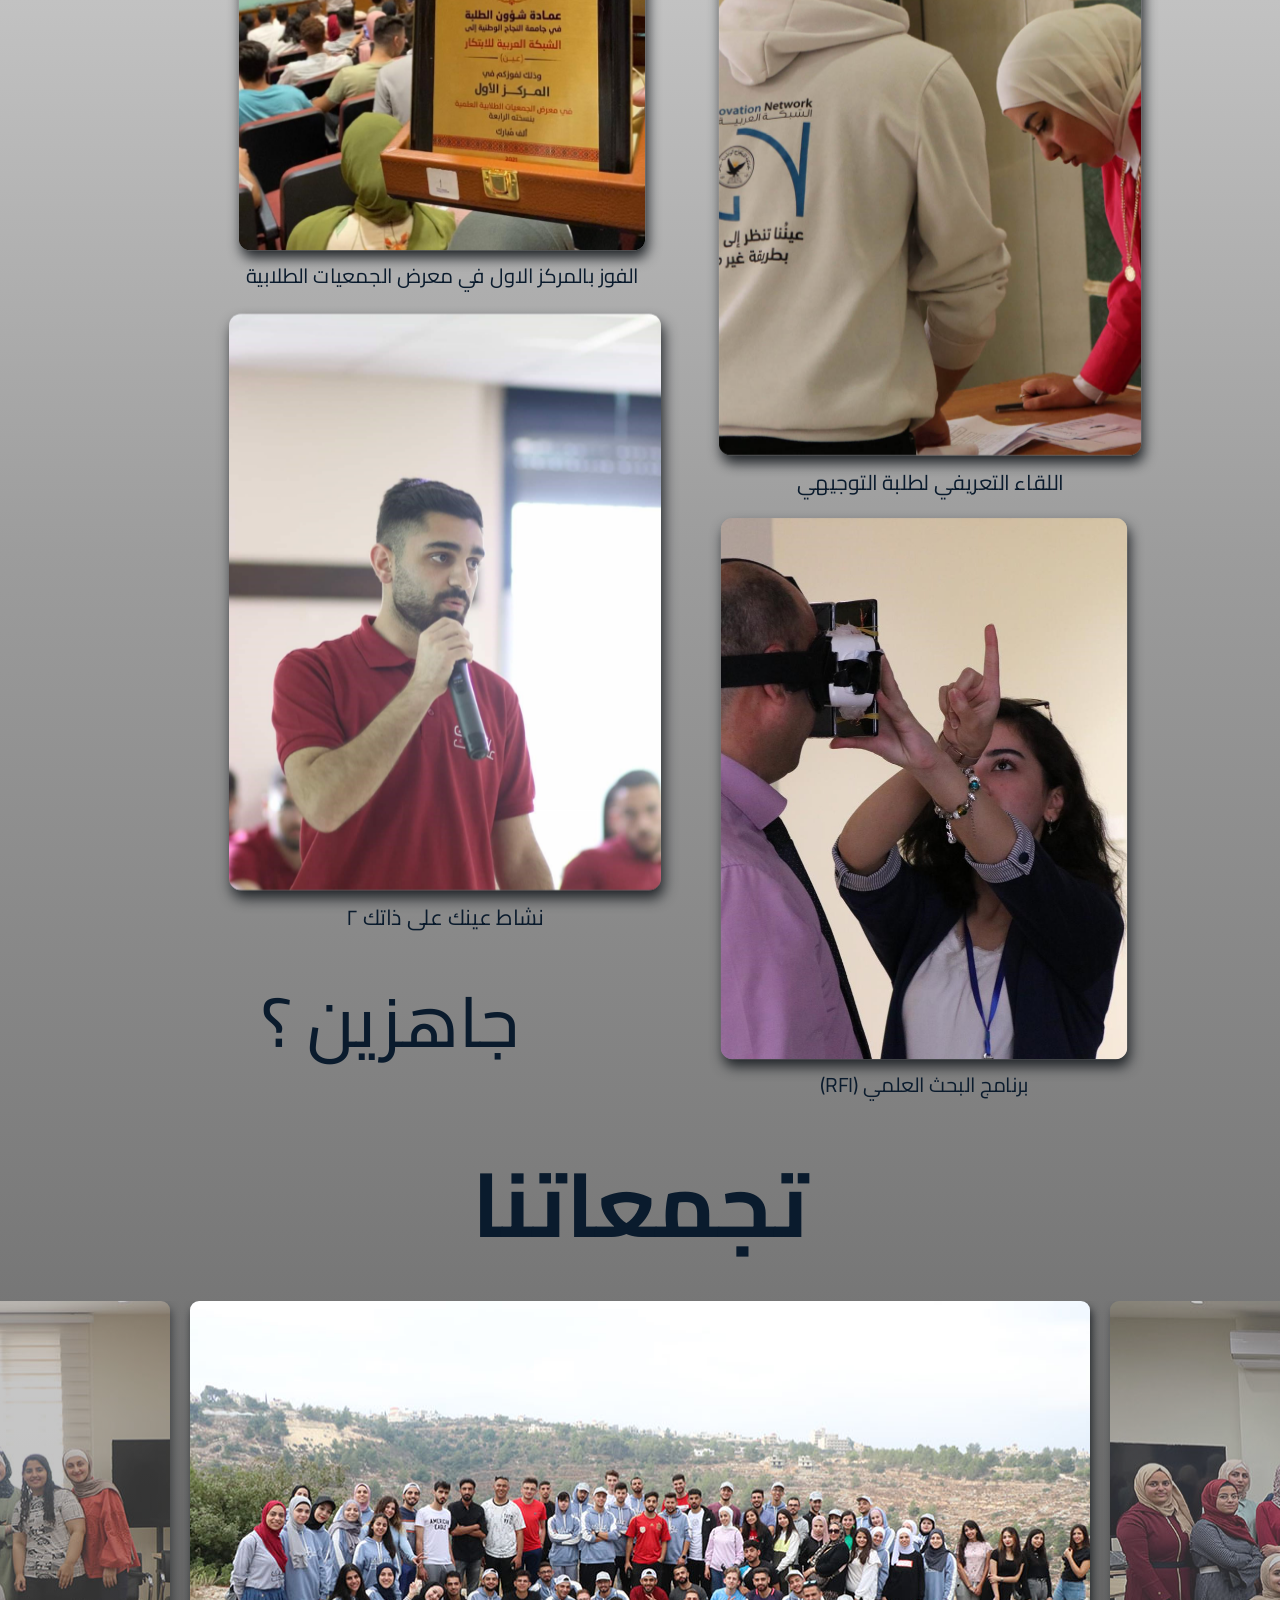
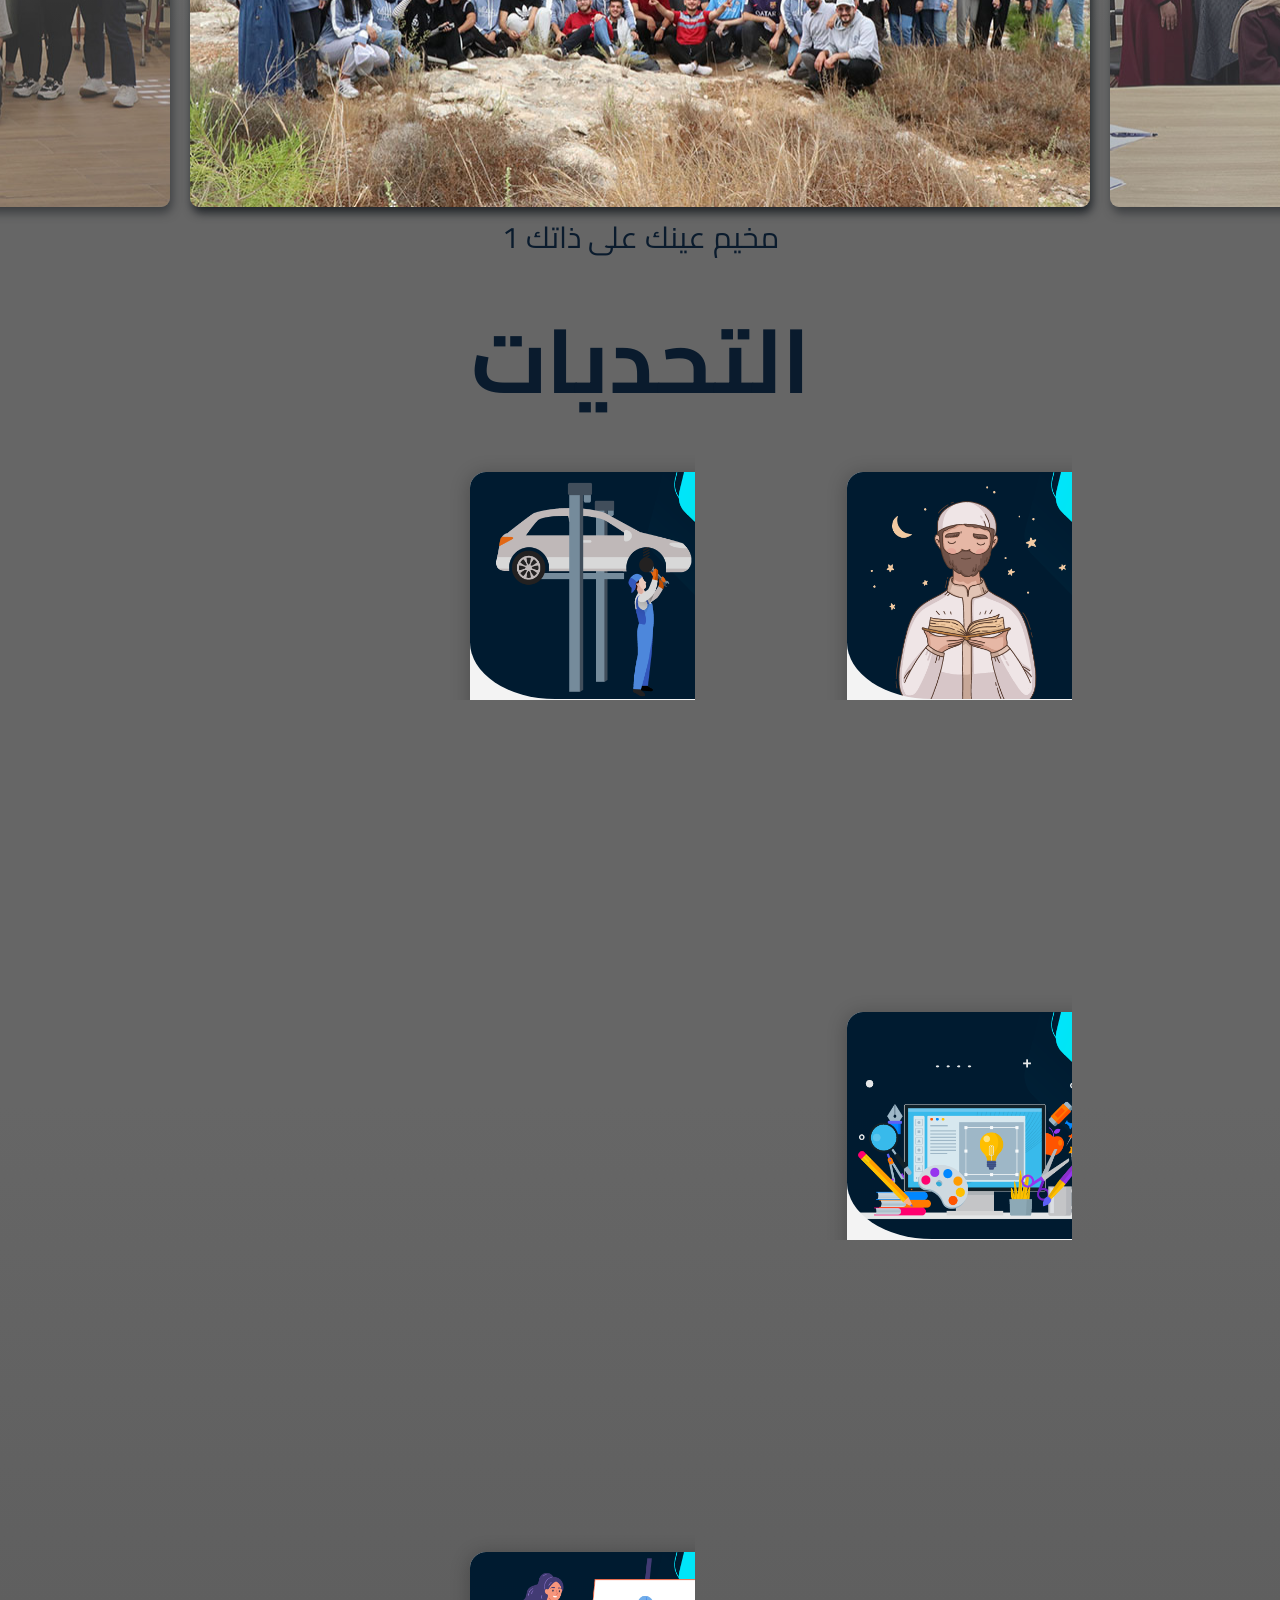
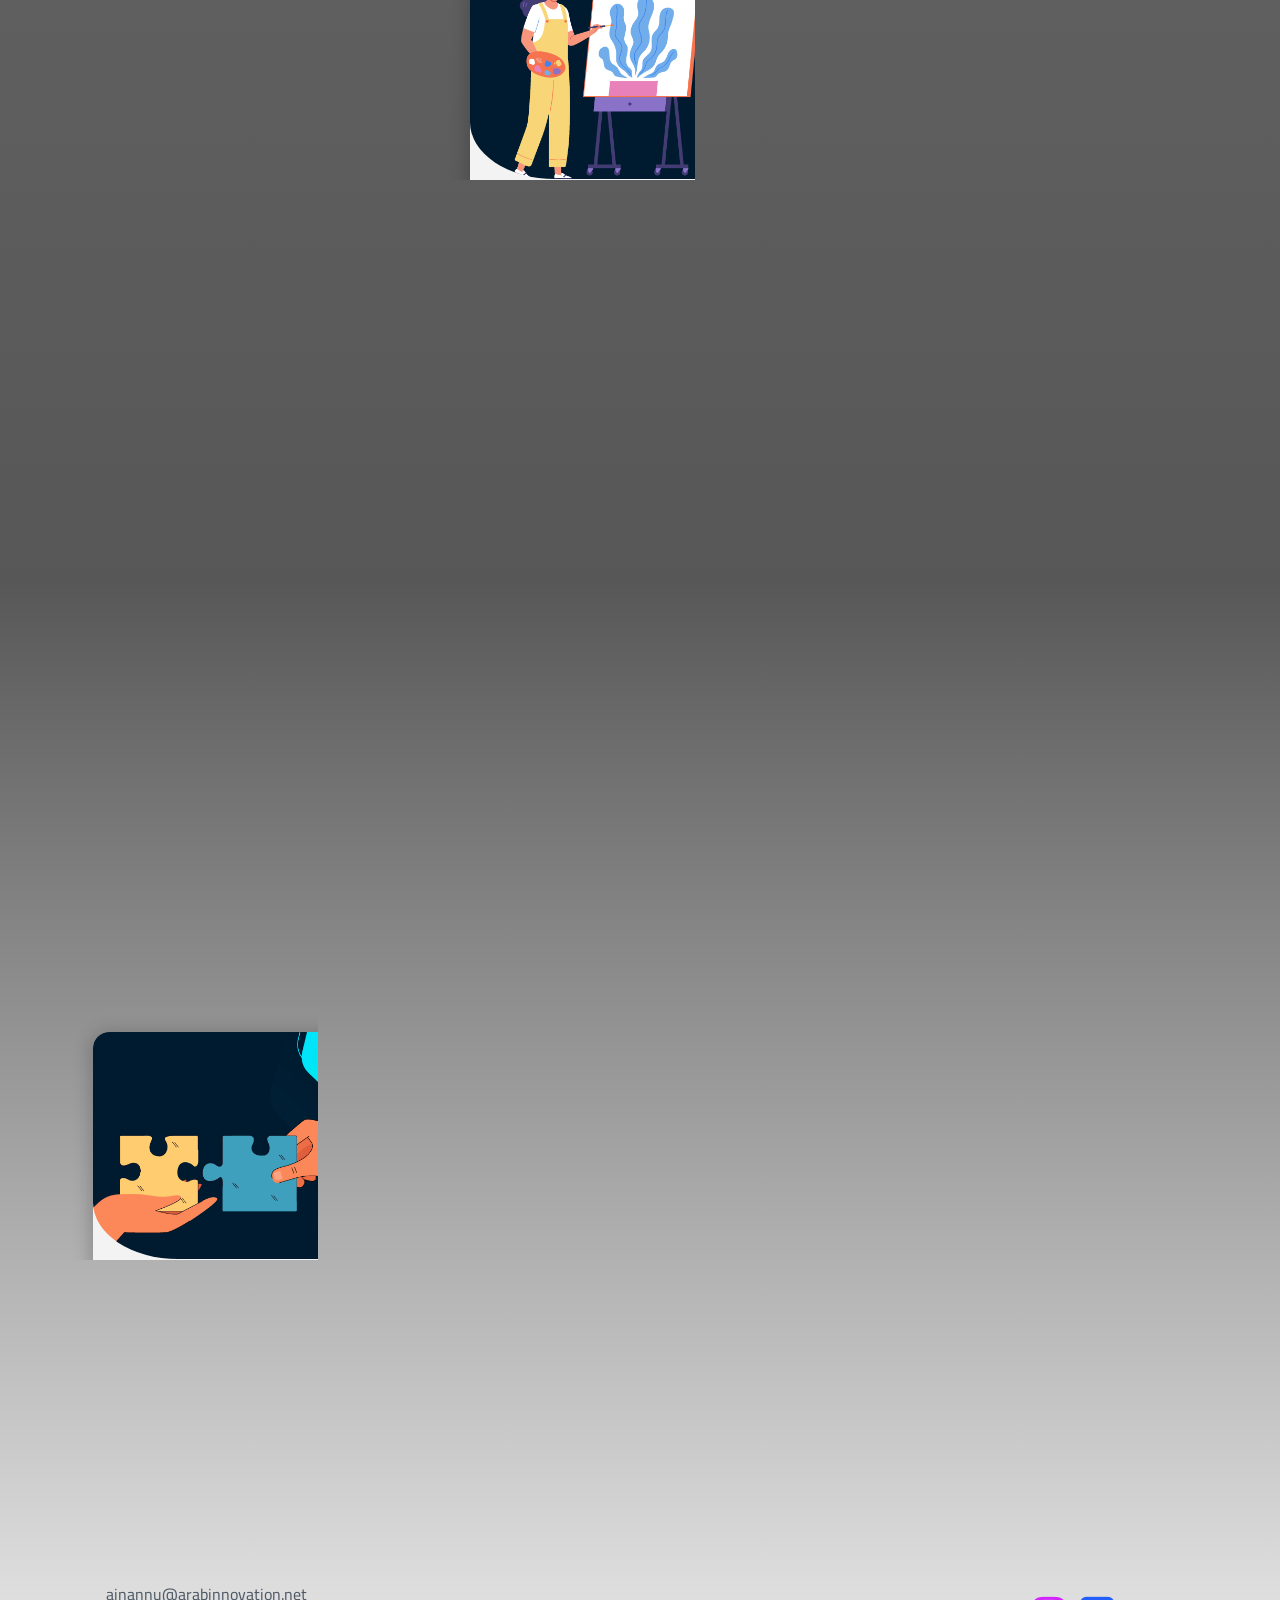
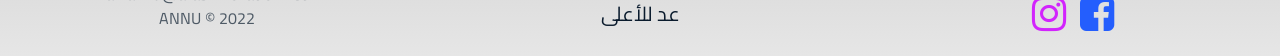
==== commit 5b93ab42: "edit" ====
--- a/index.html
+++ b/index.html
@@ -678,7 +678,7 @@
                                     <p class="intro" style="font-size: 15px;">إذا أنت شخص مبادر وأفكارك ابداعية، عندك رؤية وتصور كيف ممكن نكون عايشين في بيئة ومجتمع احسن، أو بدك تشارك بالهاكاثون بس ما استوفيت شروط تحدي تخصصك، التحدي العام عشانك، شو بتستنى سجل في التحدي وكون جزء من هاكاثون المبتكرين.</p>
                                     <div class="reg">
                                         <a href="https://forms.gle/WDg8Nqx4bjdQQ77R9"> سجل الان</a>
-                                        <!-- <a href="" style="float: left;">تعرف على التحدي</a> -->
+                                        <a href="https://fb.watch/gLAgp6BSLy/" style="float: left;">تعرف على التحدي</a>
                                     </div>
                                 </div>
                             </div>
